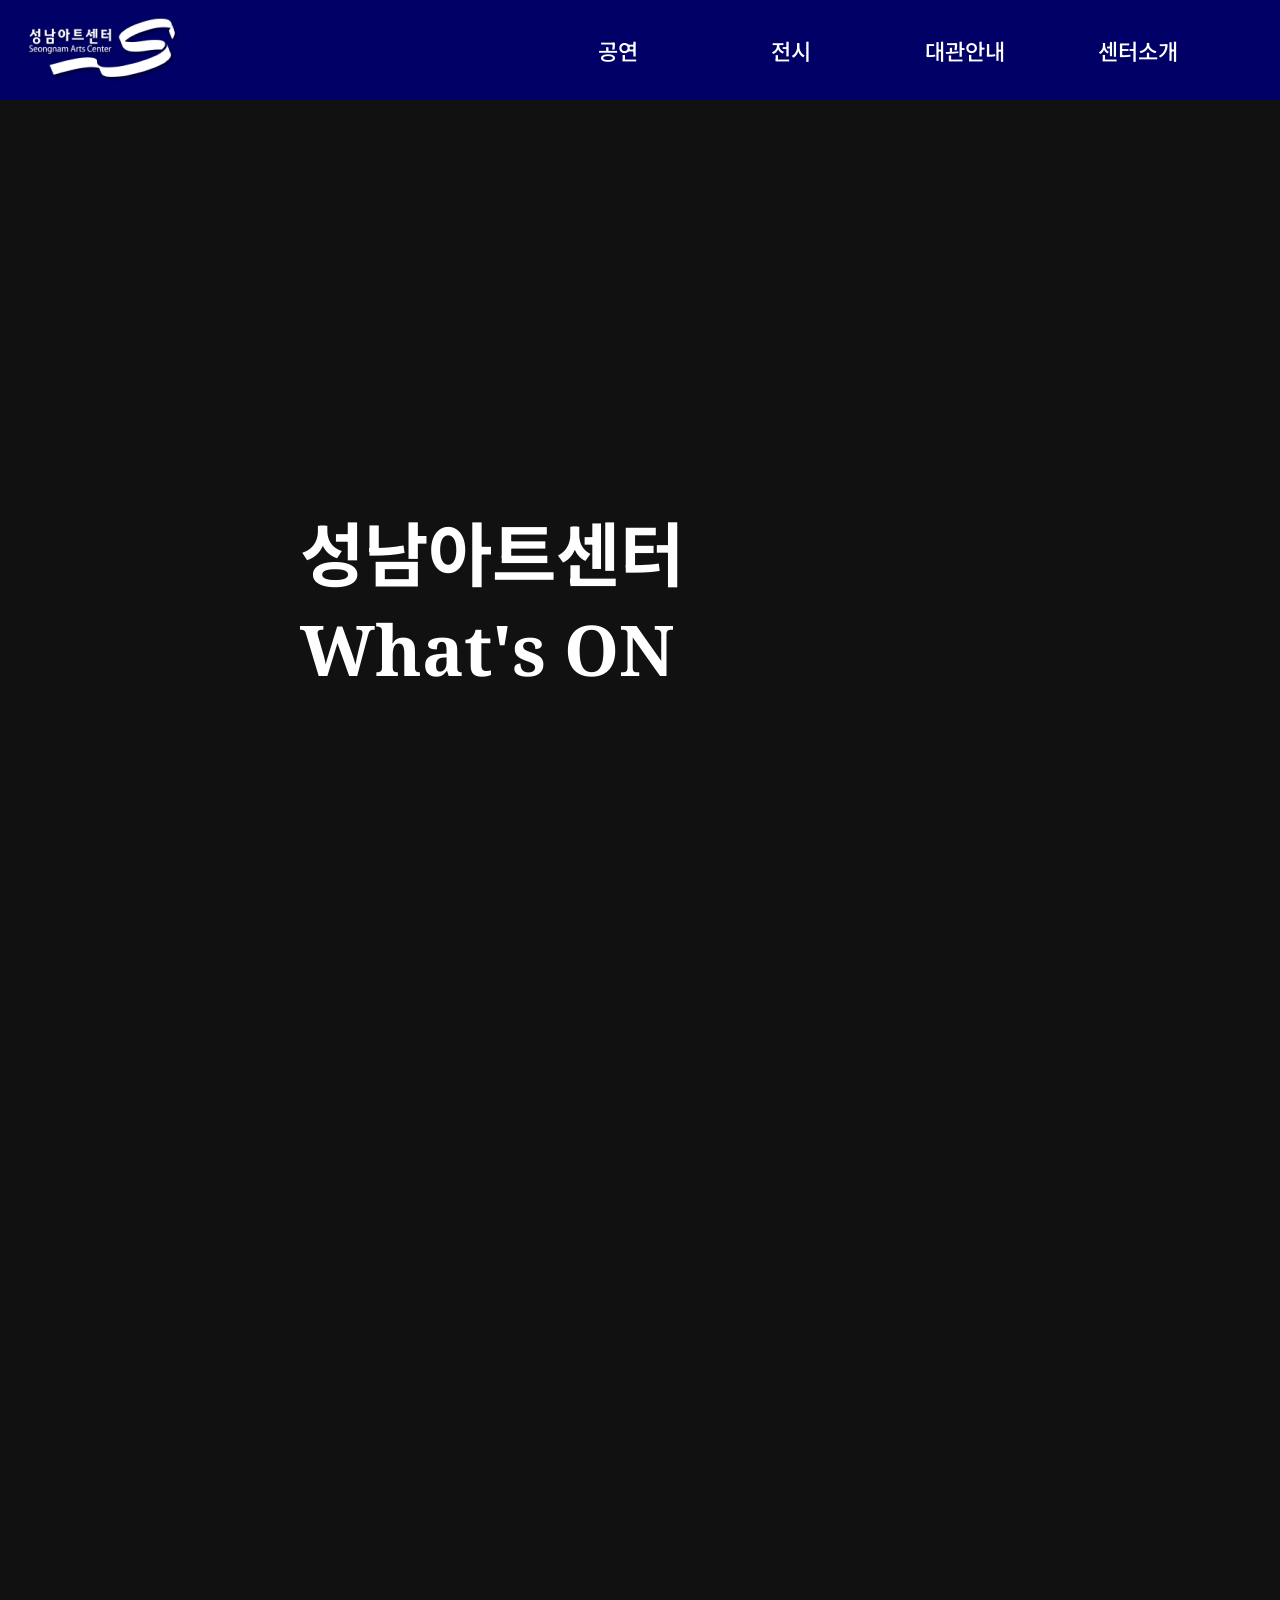
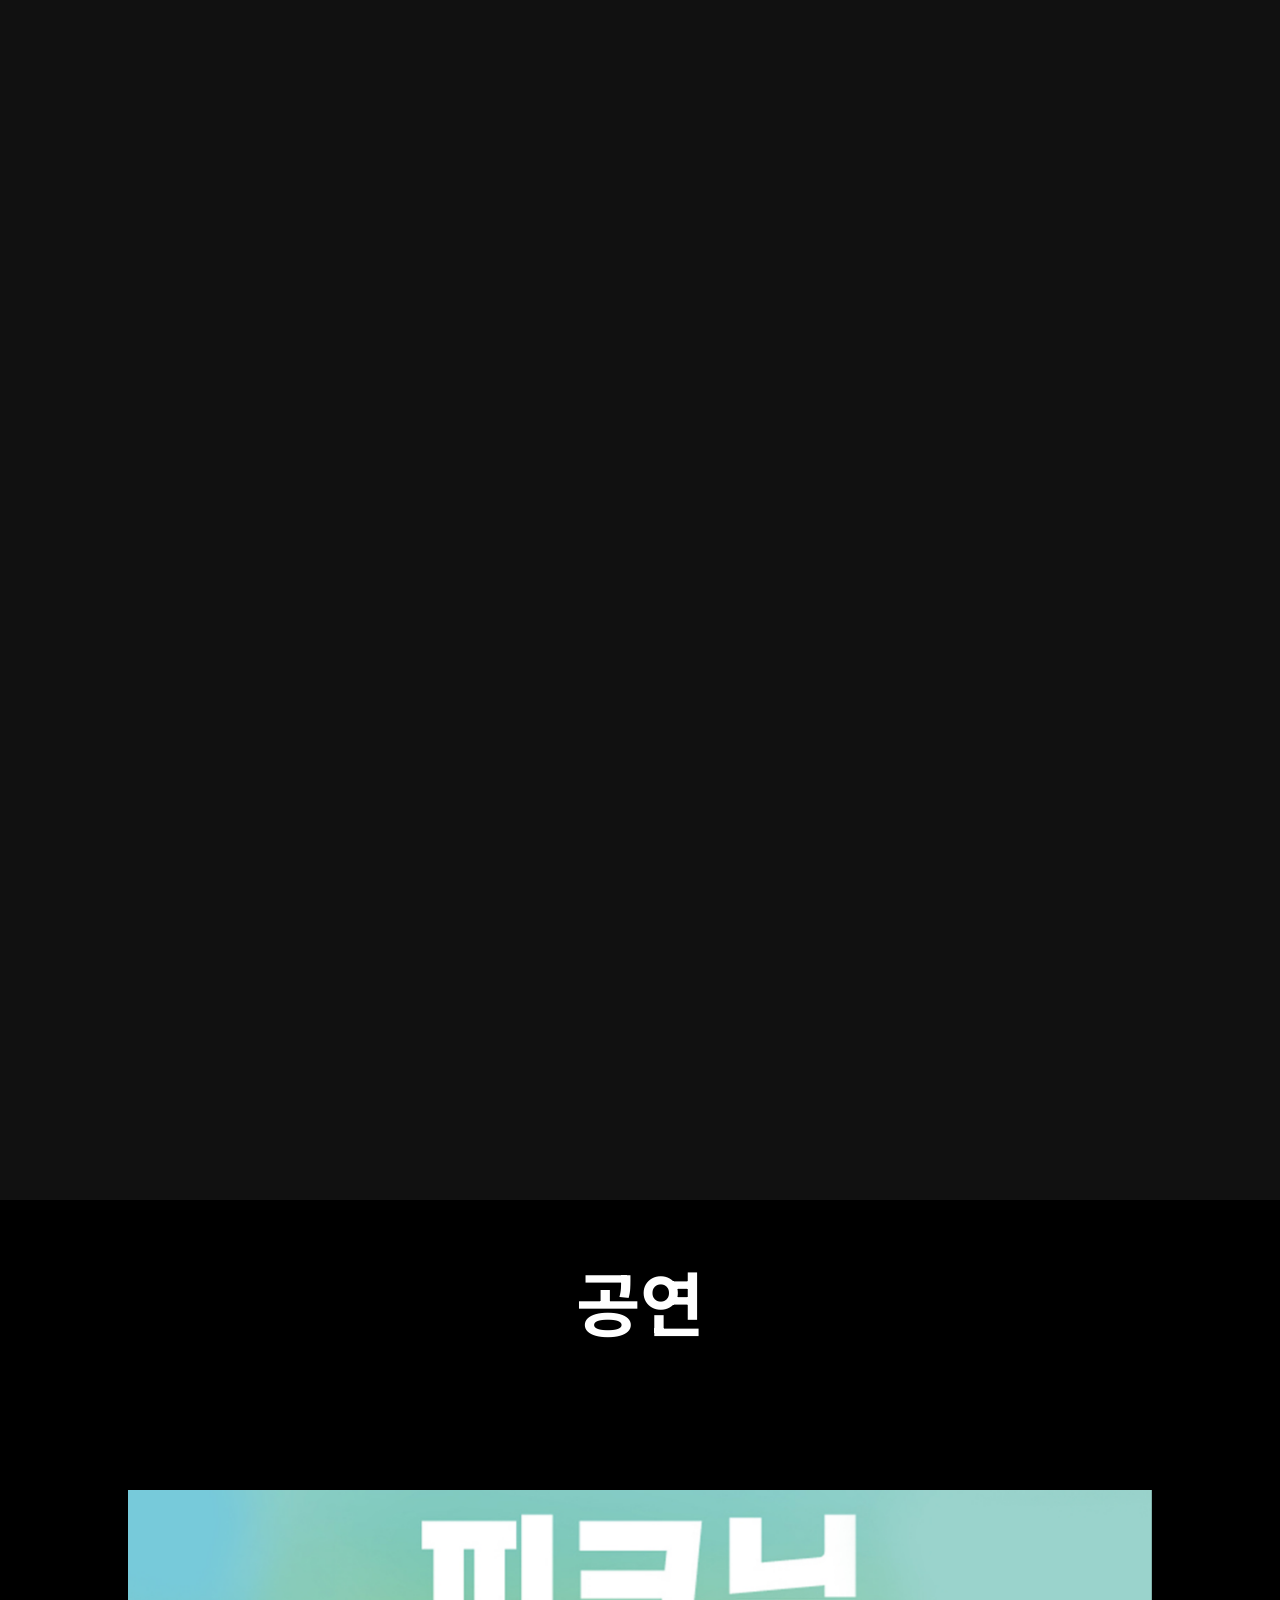
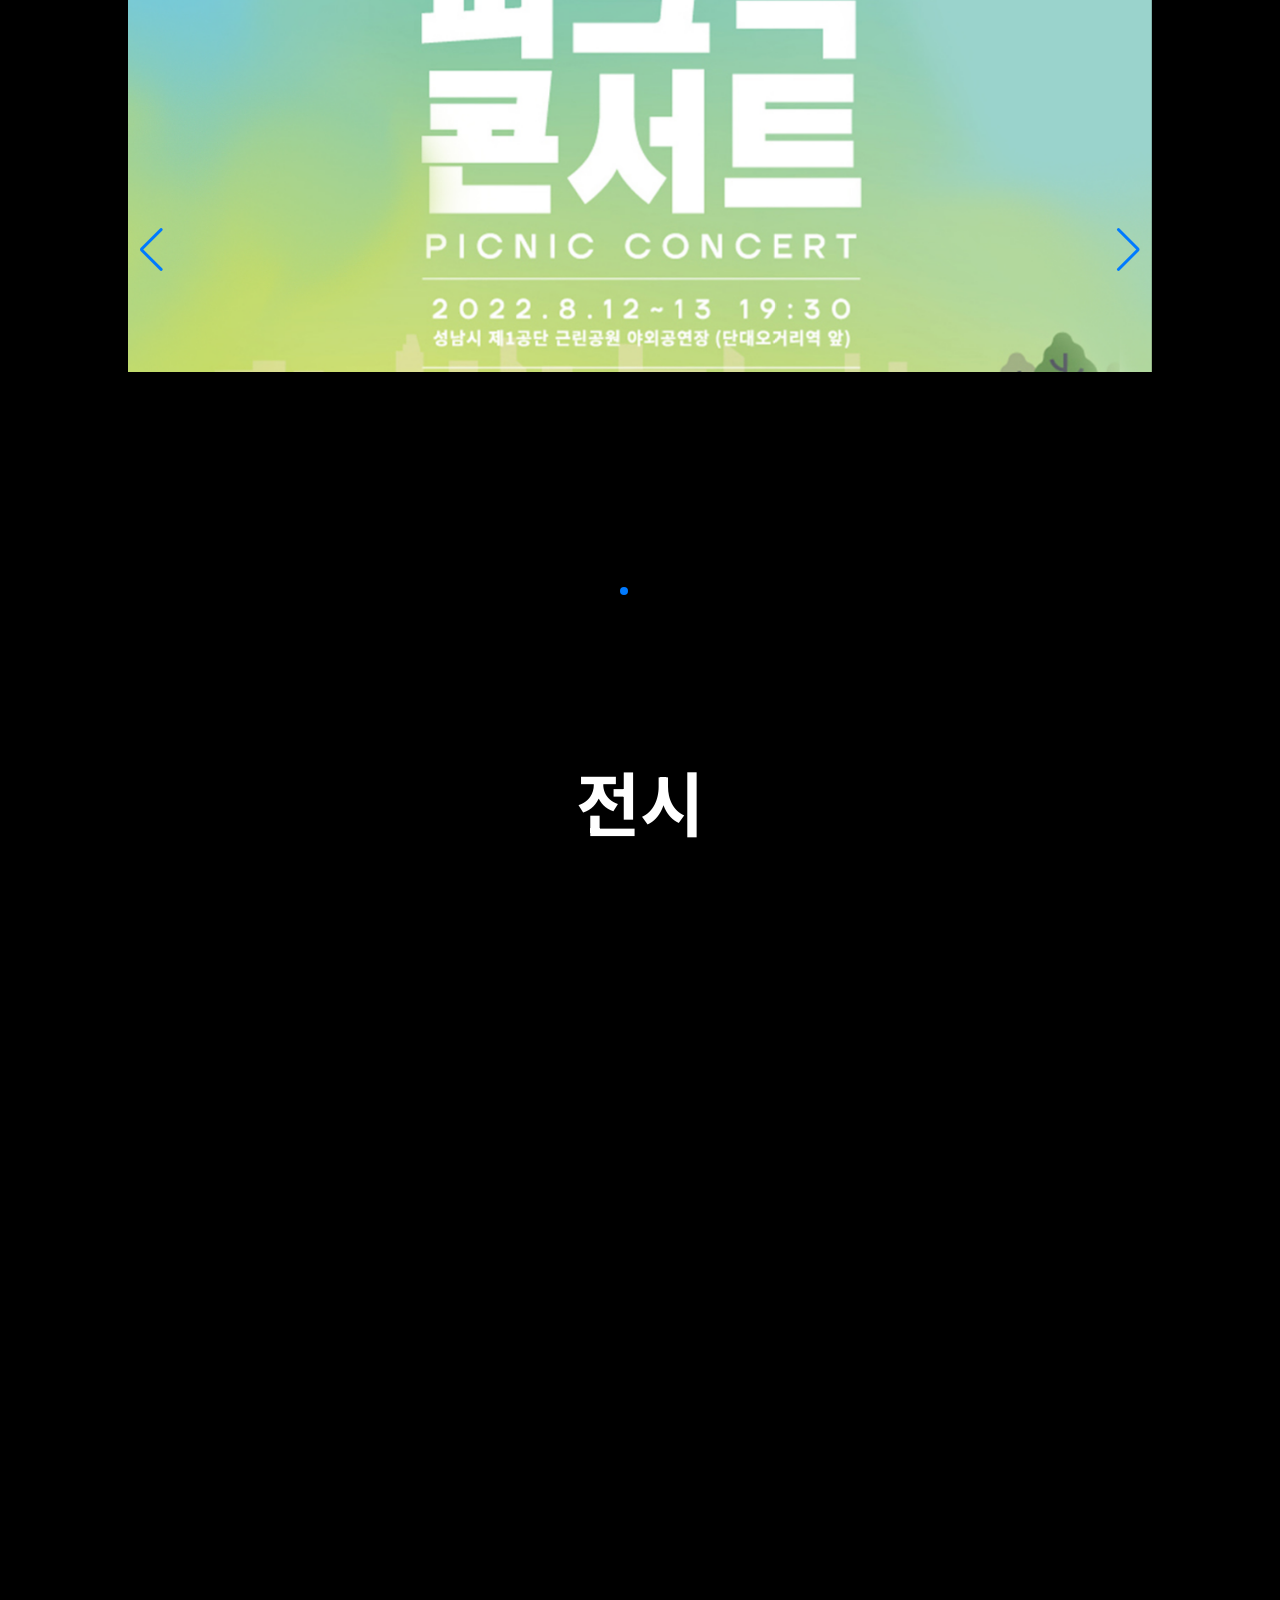
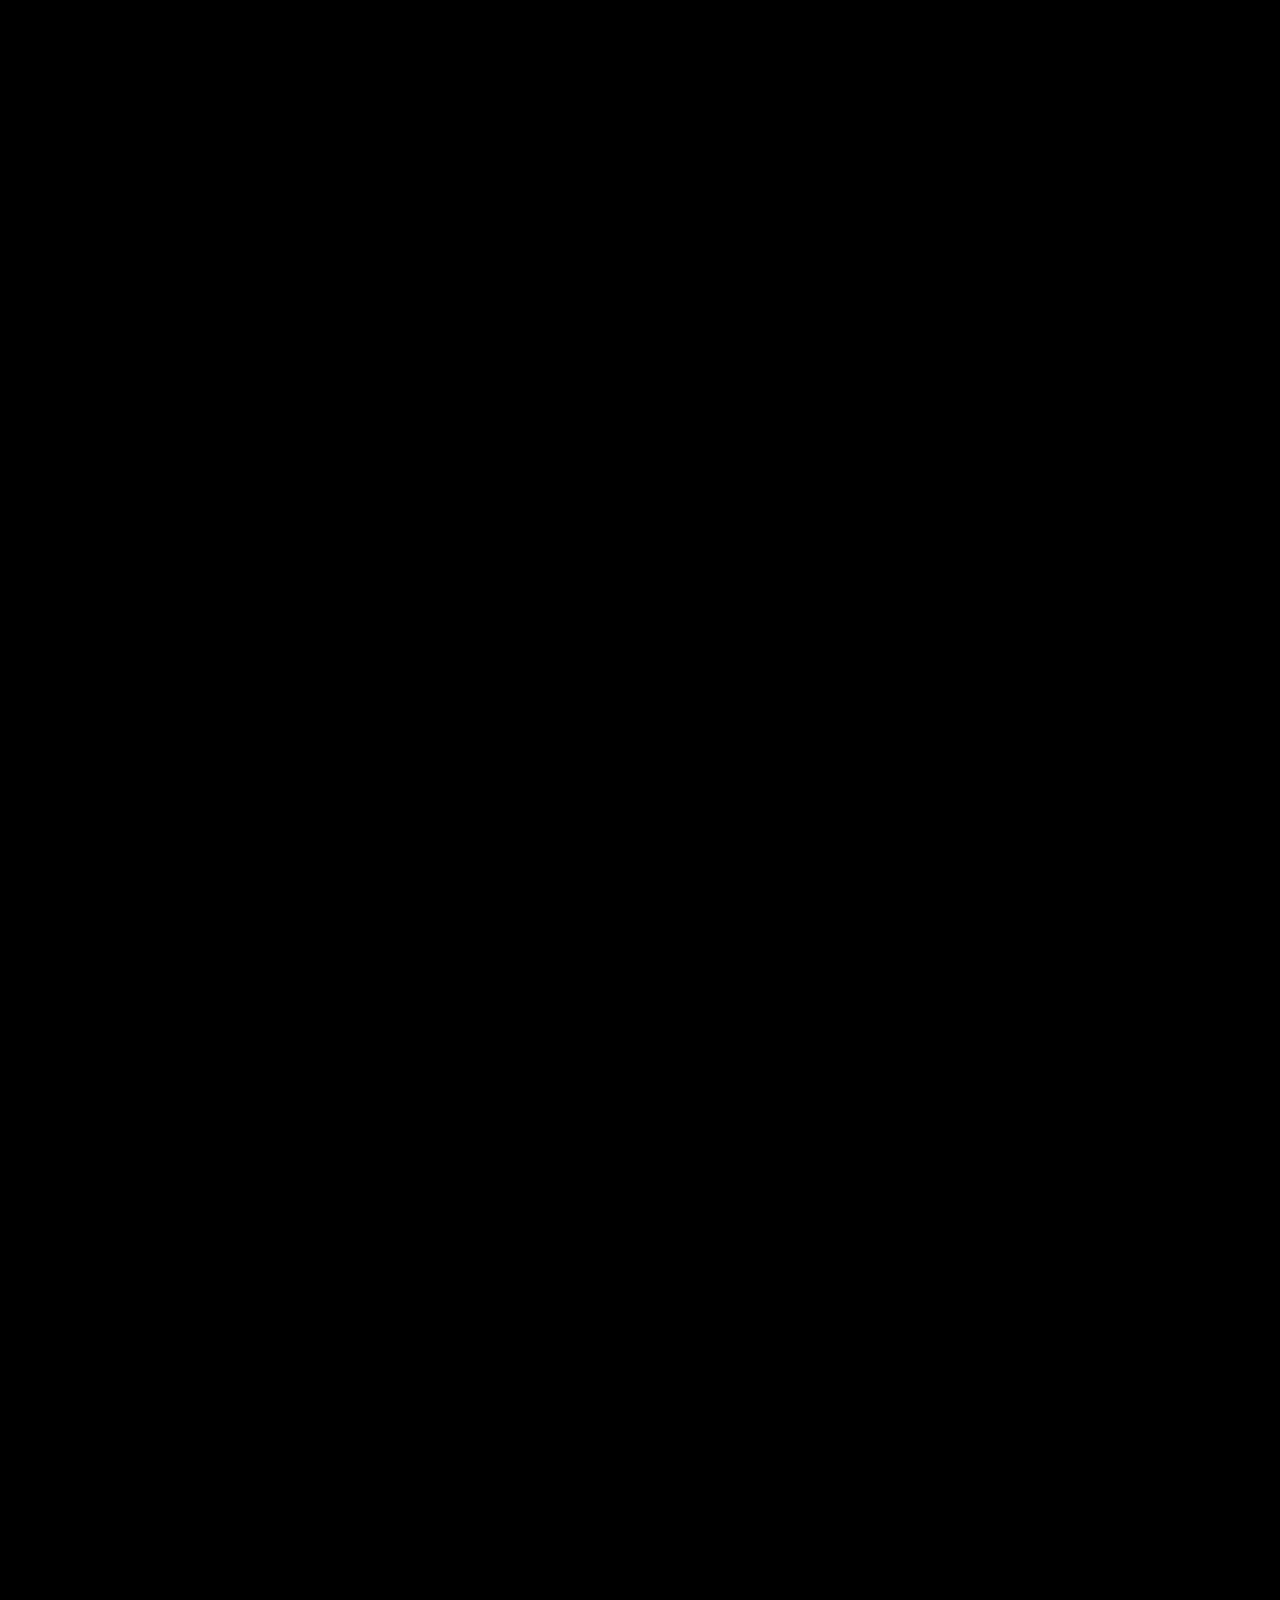
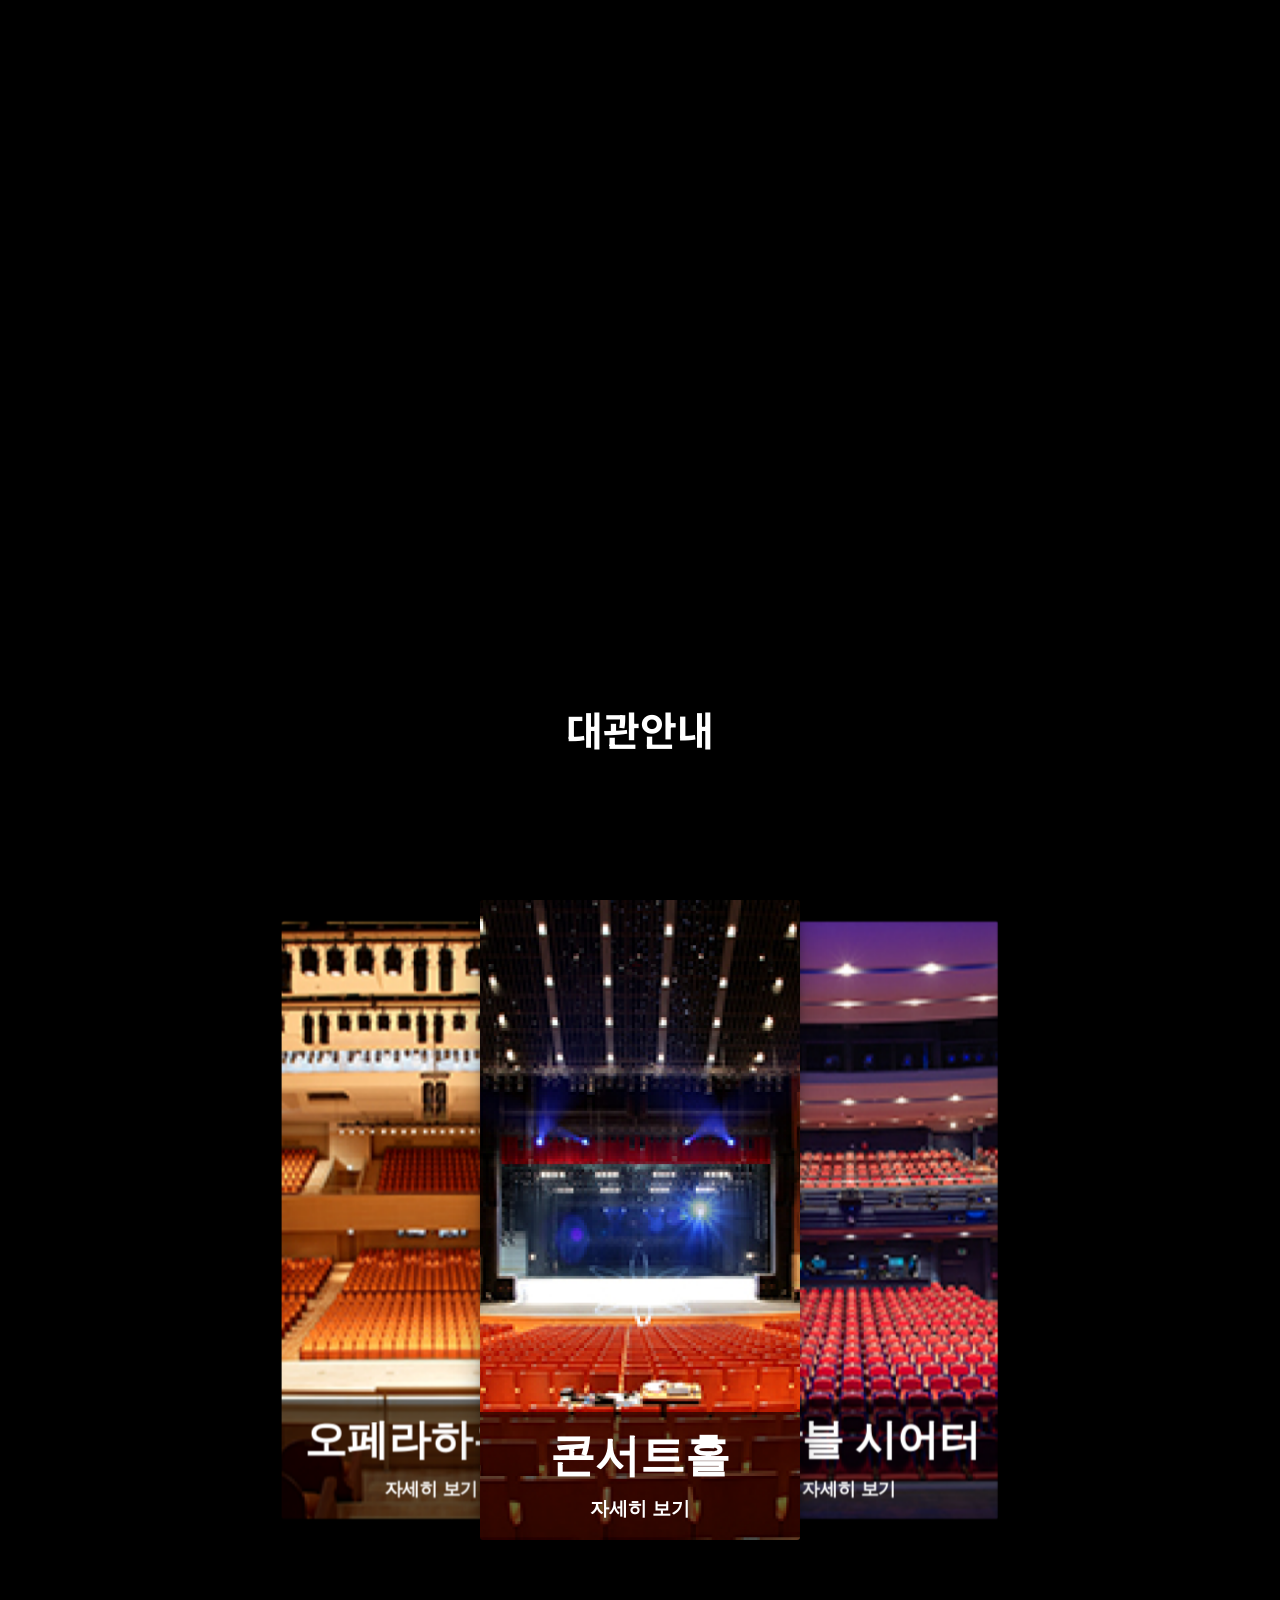
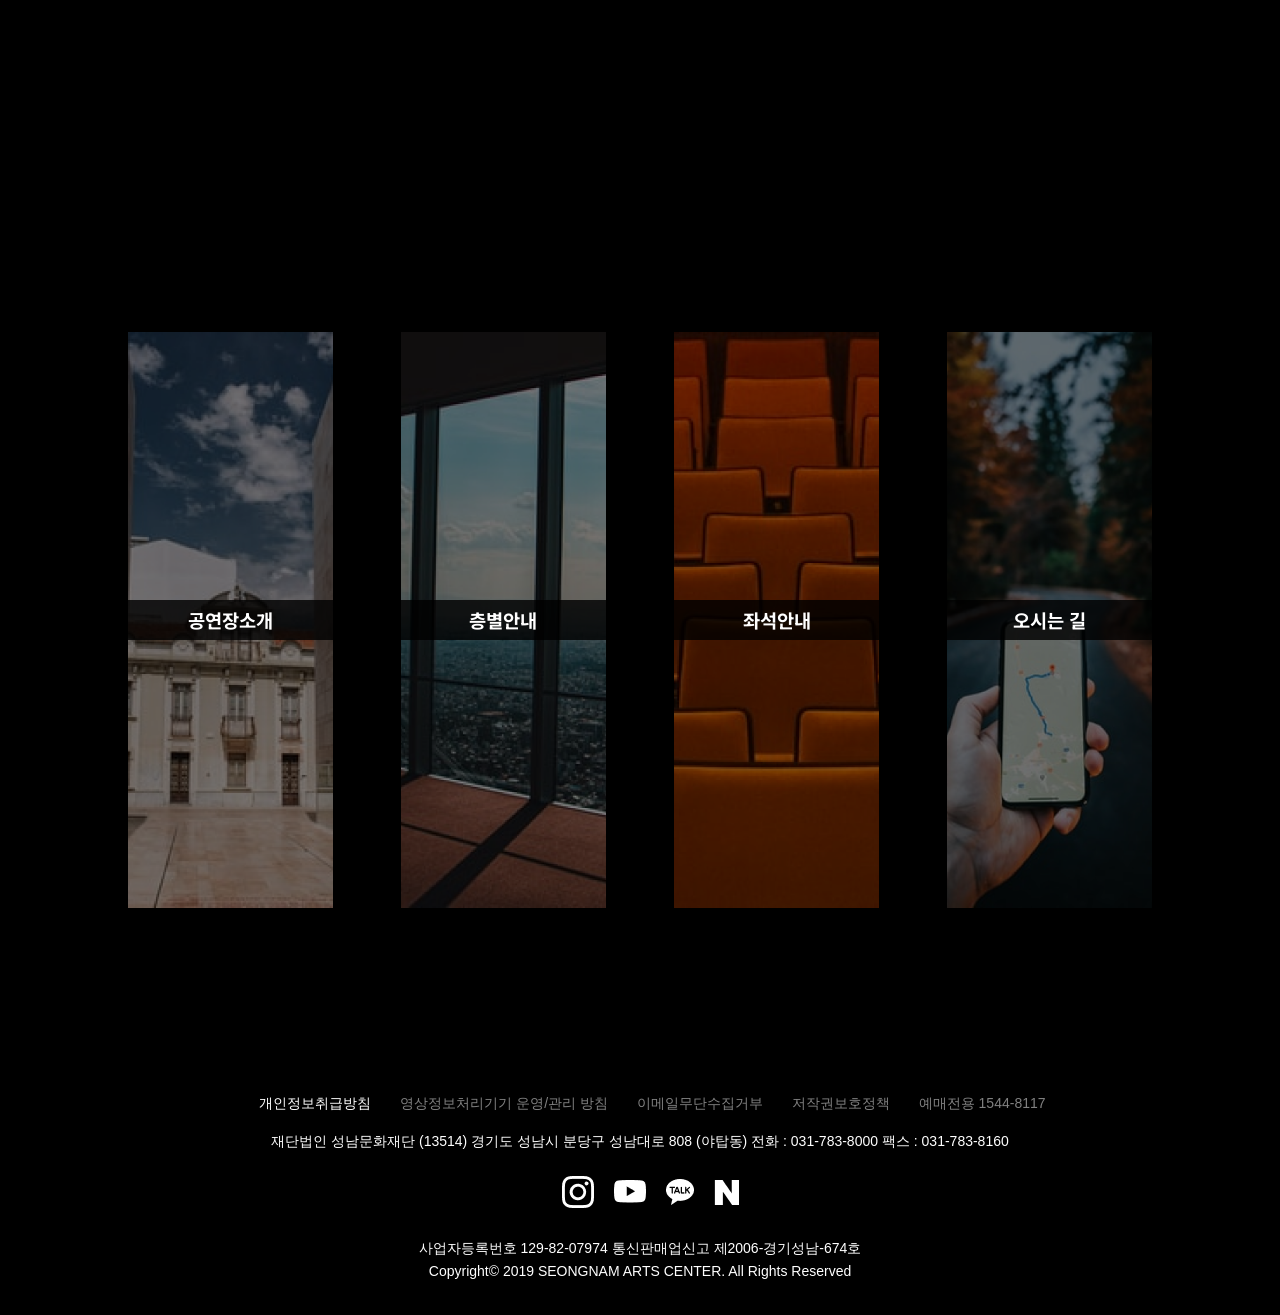
==== index.html @ 072629a0 "죽여주라" ====
<!DOCTYPE html>
<html lang="ko">

<head>
    <meta charset="UTF-8">
    <meta http-equiv="X-UA-Compatible" content="IE=edge">
    <meta name="viewport" content="width=device-width, initial-scale=1.0">
    <title>성남아트센터</title>
    <!-- font -->
    <link
        href="https://fonts.googleapis.com/css2?family=Noto+Sans+KR:wght@400;700&family=Noto+Serif:wght@400;700&display=swap"
        rel="stylesheet">
    <!-- swiper -->
    <link rel="stylesheet" href="https://cdn.jsdelivr.net/npm/swiper@8/swiper-bundle.min.css" />
    <!-- css -->
    <link rel="stylesheet" href="css/style.css">


    <script src="https://ajax.googleapis.com/ajax/libs/jquery/3.6.0/jquery.min.js"></script>
    <!-- swiper -->
    <script src="https://unpkg.com/swiper/swiper-bundle.min.js"></script>
    <!-- AOS -->
    <script src="https://unpkg.com/aos@2.3.1/dist/aos.js"></script>
    <link href="https://unpkg.com/aos@2.3.1/dist/aos.css" rel="stylesheet">


    <script src="js/app.js"></script>
    <!-- 모바일버전 js코드 -->
    <script media="screen and (max-width: 375px)" src="js/app_mobile.js"></script>
    <script src="js/main-header.js"></script>
</head>

<body>
    <header id="header">
        <div class="container">
          <div class="logo">
            <a href="index.html">
              <img src="images/logo.png" alt="LOGO">
            </a>
          </div>
          <nav id="header-gnb">
            <ul class="gnb">
              <li><a href="#show">공연</a>
                <ul class="sub">
                  <li><a href="product-01b-show.html">추천공연</a></li>
                  <li><a href="product-01c-show.html">월간공연</a></li>
                  <li><a href="product-01d-show.html">연간공연</a></li>
                </ul>
              </li>
              <li><a href="#exhibition">전시</a>
                <ul class="sub">
                  <li><a href="product-02b-exhibition.html">추천전시</a></li>
                  <li><a href="product-02c-exhibition.html">월간전시</a></li>
                  <li><a href="product-02d-exhibition.html">연간전시</a></li>
                </ul>
              </li>
              <li><a href="#rental">대관안내</a>
    
              </li>
              <li><a href="company.html">센터소개</a>
    
              </li>
            </ul>
          </nav>
          <div id="toggle-menu-btn">
            <div class="hamburger">
              <span class="line"></span>
              <span class="line"></span>
              <span class="line"></span>
            </div>
          </div>
    
    
        </div>
      </header>
    
      <div id="toggle-menu">
        <div class="login-section">
          <form class="hidden profile" id="greeting">
            <img class="profile-img" src="images/profile.png" alt="프로필">
            <p id="name"></p>
            <button id="logout">로그아웃</button>
            <a href="./">
              <div class="academy">아카데미 수강확인</div>
            </a>
            <a href="./">
              <div class="cancel">예매확인 및 취소</div>
            </a>
            <a href="./">
              <div class="check">출석부</div>
            </a>
          </form>
          <form class="hidden" id="login-form">
            <div class="login-box">
              <input id="id" required type="text" placeholder="아이디">
              <input id="pw" required type="text" placeholder="비밀번호">
              <button id="login-btn">
                <img src="images/login-btn.png" alt="login-btn">
              </button>
            </div>
            <div class="login-info">
    
              <label for="idsave"><input type="checkbox" id="idsave"> 아이디 저장하기</label>
              <div class="signup">
                <span><a href="./">회원가입</a></span>
                <span>|</span>
                <span><a href="./">ID / PW 찾기</a></span>
              </div>
            </div>
            <div class="login-sns">
              <button><img src="images/naver.png" alt="naver"></button>
              <button><img src="images/kakaotalk.png" alt="kakaotalk"></button>
              <button><img src="images/facebook.png" alt="facebook"></button>
            </div>
          </form>
        </div>
    
        <ul id="toggle-gnb">
          <li><a href="product-01a1-show.html">공연</a>
            <button class="gnb-plus"><img src="images/gnb-plus.png" alt="gnb-plus"></button>
            <ul class="sub">
              <li><a href="product-01b-show.html">추천공연</a></li>
              <li><a href="product-01c-show.html">월간공연</a></li>
              <li><a href="product-01d-show.html">연간공연</a></li>
            </ul>
          </li>
          <li><a href="product-02a1-exhibition.html">전시</a>
            <button class="gnb-plus"><img src="images/gnb-plus.png" alt="gnb-plus"></button>
            <ul class="sub">
              <li><a href="product-02b-exhibition.html">추천전시</a></li>
              <li><a href="product-02c-exhibition.html">월간전시</a></li>
              <li><a href="product-02d-exhibition.html">연간전시</a></li>
            </ul>
          </li>
          <li><a href="rental.html">대관안내</a>
    
          </li>
          <li><a href="company.html">센터소개</a>
    
          </li>
          <li><a href="./">고객센터</a>
            <button class="gnb-plus"><img src="images/gnb-plus.png" alt="gnb-plus"></button>
            <ul class="sub">
              <li><a href="./">예매안내</a></li>
              <li><a href="./">공지사항</a></li>
              <li><a href="./">자주 묻는 질문</a></li>
              <li><a href="./">고객의 소리</a></li>
            </ul>
          </li>
        </ul>
    
    
      </div>
    <section id="background-youtube">
        <!-- ?rel=0&autoplay=1&mute=1&loop=1&playlist=영상키값&controls=0 을 꼭 붙여주기 -->
        <iframe width="100%" height="100%"
            src="https://www.youtube.com/embed/FIo-uXEAtGE?rel=0&autoplay=1&mute=1&loop=1&playlist=FIo-uXEAtGE&controls=0"
            title="YouTube video player" frameborder="0"
            allow="accelerometer; autoplay; clipboard-write; encrypted-media; gyroscope; picture-in-picture"
            allowfullscreen></iframe>
    </section>

    <div id="tool-zone">
        <div class="container">
            <ul class="tool-wrap">
                <li><a href="https://open.kakao.com/o/gNY5kCue"><img src="images/kakaotalk.png" alt="카카오톡 상담하기"></a>
                </li>
                <li class="search"><img src="images/search.png" alt="검색"></li>
                <div class="search-bar"><input type="text" placeholder="검색"></div>
                <li class="top"><img src="images/top.png" alt="상단으로이동"></li>
            </ul>
        </div>
    </div>



    <main id="main-home">

        <div class="left-curtain">
            <div class="title-ment">
                <h1>성남아트센터</h1>
                <h2>What's ON</h2>
            </div>
        </div>
        <div class="right-curtain">

        </div>

    </main>

    <main id="show">
        <div class="main-title">
            <h1>공연</h1>
        </div>
        <div class="blur-filter"></div>
        <!-- Slider main container -->
        <div class="swiper">
            <!-- Additional required wrapper -->
            <div class="swiper-wrapper">
                <!-- Slides -->
                <div class="swiper-slide">
                    <img src="images/show-banner01.jpeg" alt="show-banner1">
                </div>
                <div class="swiper-slide">
                    <img src="images/show-banner02.jpeg" alt="show-banner2">
                </div>
                <div class="swiper-slide">
                    <img src="images/show-banner03.jpeg" alt="show-banner3">
                </div>

            </div>
            <!-- If we need pagination -->
            <div class="swiper-pagination"></div>

            <!-- If we need navigation buttons -->
            <div class="swiper-button-prev"></div>
            <div class="swiper-button-next"></div>
        </div>

    </main>

    <main id="exhibition">
        <div class="main-title">
            <h1>전시</h1>
        </div>
        <div class="blur-filter"></div>
        <section class="ex-gallery">
            <div class="imgbox img-1 img-odd" data-aos="fade-right">
                <img src="images/pd01a1.jpg" alt="">
                <div class="ex-info">
                    <p>Lorem ipsum dolor sit amet consectetur adipisicing elit. Eaque consequuntur sunt veniam dolores,
                        dignissimos ipsam quaerat voluptate unde voluptatum, accusantium rem similique officiis nesciunt
                        quas, dicta cupiditate obcaecati delectus architecto! Facere ex soluta voluptates, corporis
                        repudiandae facilis est laboriosam nesciunt molestias quasi ad. Nesciunt fuga officiis maiores
                        quia animi tenetur?</p>
                </div>
            </div>
            <div class="imgbox img-2 img-even" data-aos="fade-left">
                <img src="images/pd01a2.jpg" alt="">
                <div class="ex-info">
                    <p>Lorem ipsum dolor sit amet consectetur adipisicing elit. Eaque consequuntur sunt veniam dolores,
                        dignissimos ipsam quaerat voluptate unde voluptatum, accusantium rem similique officiis nesciunt
                        quas, dicta cupiditate obcaecati delectus architecto! Facere ex soluta voluptates, corporis
                        repudiandae facilis est laboriosam nesciunt molestias quasi ad. Nesciunt fuga officiis maiores
                        quia animi tenetur?</p>
                </div>
            </div>
            <div class="imgbox img-3 img-odd" data-aos="fade-right">
                <img src="images/pd01a3.jpg" alt="">
                <div class="ex-info">
                    <p>Lorem ipsum dolor sit amet consectetur adipisicing elit. Eaque consequuntur sunt veniam dolores,
                        dignissimos ipsam quaerat voluptate unde voluptatum, accusantium rem similique officiis nesciunt
                        quas, dicta cupiditate obcaecati delectus architecto! Facere ex soluta voluptates, corporis
                        repudiandae facilis est laboriosam nesciunt molestias quasi ad. Nesciunt fuga officiis maiores
                        quia animi tenetur?</p>
                </div>
            </div>
            <div class="imgbox img-4 img-even" data-aos="fade-left">
                <img src="images/pd01a4.jpg" alt="">
                <div class="ex-info">
                    <p>Lorem ipsum dolor sit amet consectetur adipisicing elit. Eaque consequuntur sunt veniam dolores,
                        dignissimos ipsam quaerat voluptate unde voluptatum, accusantium rem similique officiis nesciunt
                        quas, dicta cupiditate obcaecati delectus architecto! Facere ex soluta voluptates, corporis
                        repudiandae facilis est laboriosam nesciunt molestias quasi ad. Nesciunt fuga officiis maiores
                        quia animi tenetur?</p>
                </div>
            </div>
            <div class="imgbox img-5 img-odd" data-aos="fade-right">
                <img src="images/pd01a5.jpg" alt="">
                <div class="ex-info">
                    <p>Lorem ipsum dolor sit amet consectetur adipisicing elit. Eaque consequuntur sunt veniam dolores,
                        dignissimos ipsam quaerat voluptate unde voluptatum, accusantium rem similique officiis nesciunt
                        quas, dicta cupiditate obcaecati delectus architecto! Facere ex soluta voluptates, corporis
                        repudiandae facilis est laboriosam nesciunt molestias quasi ad. Nesciunt fuga officiis maiores
                        quia animi tenetur?</p>
                </div>
            </div>
        </section>
    </main>

    <main id="rental">
        <div class="main-title">
            <h1>대관안내</h1>
        </div>
        <div class="blur-filter"></div>
        <section id="slider">
            <input type="radio" name="slider" id="s1" checked>
            <input type="radio" name="slider" id="s2">
            <input type="radio" name="slider" id="s3">

            <label for="s1" id="slide1">
                <img src="images/concert.png" alt="콘서트홀">
                <div class="click-modal">
                    <p>콘서트홀<span class="rental-detail">자세히 보기</span></p>
                </div>
            </label>
            <label for="s2" id="slide2">
                <img src="images/ensemble.png" alt="앙상블시어터">
                <div class="click-modal">
                    <p>앙상블 시어터<span class="rental-detail">자세히 보기</span></p>
                </div>
            </label>
            <label for="s3" id="slide3">
                <img src="images/opera.png" alt="오페라하우스">
                <div class="click-modal">
                    <p>오페라하우스<span class="rental-detail">자세히 보기</span></p>
                </div>
            </label>
            <div class="rental-modal">
                <h1>오페라 하우스</h1>
                <button id="close-btn">
                    <img src="images/close-btn.png" alt="닫기">
                </button>
                <article>
                    <div class="rental-img">

                    </div>
                    <div class="rental-info">
                        <p class="title">세계적 수준과 시설의 복합 문화예술 공간</p>
                        <p class="sub-title">남아트센터 오페라하우스는 전통과 현대를 넘어
                            첨단 전위예술까지 아우르는 다목적홀로 설계되었다.</p>
                        <p class="rental-info-text">대형 오페라, 발레, 뮤지컬과 더불어 콘서트까지 수용하는 1,808석의 웅장한 공간 속에서 항시 역동적이고 감동적인 몸짓과
                            소리로 채워지는 현대적인 극장으로의 면모를
                            갖추고 건축 공간의 효율적인 활용과 최대의 안전성을 고려하였다.

                            무대예술을 다양하게 표현하기 위해서 음향을 섬세하게 전달하는 어쿠스틱 배너 커튼(Acoustic Banner Curtain) 8조가 설치되어 있고 기본홀의 잔향
                            1.6초를 기준으로 음향보정장치를 이용하면 잔향 시간을 최대 3초까지 조정할 수 있기 때문에 모든 객석에서 최적의 음향효과를 감상할 수 있다.

                            백 스테이지 공간에는 10개의 VIP, 개인, 그룹 분장실 및 출연자 대기실과 지휘자실, 악장실이 있으며, 지상 3층에는 오페라, 국악, 연극, 무용, 연습실 등이
                            있어 장르별 연습이 가능하다.</p>
                        <p class="mobile-rental-info-text">대형 오페라, 발레, 뮤지컬과 더불어 콘서트까지 수용하는 1,808석의 웅장한 공간 속에서 항시 역동적이고
                            감동적인 몸짓과 소리로 채워지는 현대적인 극장으로의 면모를
                            갖추고 건축 공간의 효율적인 활용과 최대의 안전성을 고려하였다.</p>
                    </div>
                </article>
                <button id="rental-btn"><a href="rental.html">대관 바로가기</a></button>
            </div>
        </section>
        <div class="blur-filter"></div>
        <section class="ex-gallery">

        </section>
    </main>

    <main id="info">

        <div class="blur-filter"></div>
        <section class="info-gallery">
            <div class="info-wrap">
                <a href="./">
                    <img src="images/info_show.png" alt="공연장 소개">
                    <div class="opacity-filter"></div>
                    <h3>공연장소개</h3>
                </a>
            </div>
            <div class="info-wrap">
                <a href="./">
                    <img src="images/info_floor.png" alt="층별안내">
                    <div class="opacity-filter"></div>
                    <h3>층별안내</h3>
                </a>
            </div>
            <div class="info-wrap">
                <a href="./">
                    <img src="images/info_seat.png" alt="좌석안내">
                    <div class="opacity-filter"></div>
                    <h3>좌석안내</h3>
                </a>
            </div>
            <div class="info-wrap">
                <a href="company.html">
                    <img src="images/info_map.png" alt="오시는 길">
                    <div class="opacity-filter"></div>
                    <h3>오시는 길</h3>
                </a>
            </div>
        </section>
    </main>





    <footer>
        <div class="logo">
            <a href="./"><img src="images/footer_logo.png" alt="성남아트센터"></a>
        </div>
        <div class="secret">
            <a href="./"><span>개인정보취급방침</span></a>
            <a href="./"><span class="ccc">영상정보처리기기 운영&#47;관리 방침
                </span></a>
            <a href="./"><span class="ccc">이메일무단수집거부</span></a>
            <a href="./"><span class="ccc">저작권보호정책</span></a>
            <span class="ccc">예매전용 1544-8117</span>
        </div>
        <div class="address">
            <p>재단법인 성남문화재단 (13514) 경기도 성남시 분당구 성남대로 808 (야탑동) 전화 : 031-783-8000 팩스 : 031-783-8160</p>
        </div>
        <div id="line"></div>
        <div class="sns">
            <div class="sns-pro">
                <a href="https://www.instagram.com/seongnam_artscenter/" target="_blank"
                    rel="noopener noreferrer nofollow"><img src="images/instagram.png" alt="instagram" id="insta"></a>
                <a href="https://www.youtube.com/user/snartscenter" target="_blank"
                    rel="noopener noreferrer nofollow"><img src="images/youtube.png" alt="youtube" id="youtube"></a>
                <a id="kakao" href="https://pf.kakao.com/_rdAfxl" target="_blank"
                    rel="noopener noreferrer nofollow"><img src="images/kakao.png" alt="kakaotalk" id="kakaotalk"></a>
                <a href="https://blog.naver.com/snartc" target="_blank" rel="noopener noreferrer nofollow"><img
                        src="images/navrer.png" alt="naver" id="naver"></a>
            </div>
        </div>
        <div class="copyright">
            <p>사업자등록번호 129-82-07974 통신판매업신고 제2006-경기성남-674호</p>
            <p>Copyright© 2019 SEONGNAM ARTS CENTER. All Rights Reserved</p>
        </div>
    </footer>

      <!-- 로그인, 로그아웃 -->
      <!-- <script src="js/greeting.js"></script> -->
</body>

</html>
---- css/style.css ----
@import url('reset.css');
@import url('main.css');
@import url('background-youtube.css');
@import url('company.css');
@import url('rental.css');




/* 헤더와 푸터 백그라운드동영상 */
/* 헤더 */
#header {
    width: 100%;
    position: fixed;
    top: 0;
    left: 0;
    background-color: var(--main-color);
    z-index: 10;
    font-size: 22px;
    font-weight: 700;
}

#header .container {
    height: var(--header-height);
    position: relative;
}

#header .container .logo {
    position: absolute;
    margin-top: 18px;
    margin-left: 28px;
}

#header .container #header-gnb {
    position: absolute;
    top: 0;
    margin-left: 531px;

    color: #fff;
    font-size: 22px;
    font-weight: bold;
}

/* 헤더 gnb */
#header-gnb .gnb {
    display: flex;
    text-align: center;
    width: 694px;
    font-weight: 500;
}

.gnb>li {
    width: 25%;
    height: 100px;
    line-height: 100px;
    position: relative;
}

.gnb>li:hover {
    background-color: var(--main-color);
    /* color: var(--main-color); */
}

.gnb>li>a {
    display: block;
}

.gnb>li>.sub {
    position: absolute;
    width: 100%;
    display: none;
    background-color: var(--main-color);
}

.gnb>li>.sub>li {
    height: 50px;
    line-height: 50px;
}

.gnb>li>.sub>li:hover a {
    background-color: rgba(102, 102, 102, 0.5);
    /* color: var(--main-color); */
}

.gnb>li>.sub>li>a {
    display: block;
}

/* 헤더 토글버튼 */
#toggle-menu-btn {
    position: absolute;
    right: 33px;
    top: 28px;
}

.hamburger .line {
    width: 50px;
    height: 5px;
    background-color: #ecf0f1;
    display: block;
    margin: 8px auto;
    -webkit-transition: all 0.3s ease-in-out;
    -o-transition: all 0.3s ease-in-out;
    transition: all 0.3s ease-in-out;
}

.hamburger:hover {
    cursor: pointer;
}

.hamburger.active .line:nth-child(2) {
    opacity: 0;
}

.hamburger.active .line:nth-child(1) {
    -webkit-transform: translateY(13px) rotate(45deg);
    -ms-transform: translateY(13px) rotate(45deg);
    -o-transform: translateY(13px) rotate(45deg);
    transform: translateY(13px) rotate(45deg);
}

.hamburger.active .line:nth-child(3) {
    -webkit-transform: translateY(-13px) rotate(-45deg);
    -ms-transform: translateY(-13px) rotate(-45deg);
    -o-transform: translateY(-13px) rotate(-45deg);
    transform: translateY(-13px) rotate(-45deg);
}

/* 헤더 토글메뉴 */

body {
    width: 100vw;
    overflow-x: hidden;
}

#toggle-menu {
    position: absolute;
    right: 0;
    top: 0;
    padding-top: var(--header-height);
    width: 600px;
    height: calc(100vh);
    background-color: #fff;
    /* 많이축소하면 보임 ㅎㅎ.. */
    transform: translateX(200%);
    transition: .5s;
    z-index: 9;

}

#toggle-menu.on {
    position: fixed;
    overflow: scroll;
    display: block;
    transition: .5s;
    transform: translateX(0);
    /* box-shadow: rgba(0, 0, 0, 0.7) 0 0 0 99999px; */
}

/* 토글메뉴 로그인섹션 */
.hidden {
    display: none;
}

#toggle-menu p {
    position: absolute;
    font-size: 22px;
    font-weight: 500;
    left: 239px;
    top: 103px;
}

.profile-img {
    position: absolute;
    display: block;
    left: 150px;
    top: 78px;
}

#logout {
    position: absolute;
    right: 15px;
    top: 11px;
    padding: 5px 15px;
    border: 0.5px solid #CCCCCC
}


.academy {
    position: absolute;
    width: calc(560px / 3);
    height: 60px;
    left: 0px;
    top: 240px;
    border-top: 0.5px solid #111111;
    border-right: 0.5px solid #111111;
    display: flex;
    align-items: center;
    justify-content: center;
}

.cancel {
    position: absolute;
    width: calc(560px / 3);
    height: 60px;
    left: 187px;
    top: 240px;
    border-top: 0.5px solid #111111;
    border-right: 0.5px solid #111111;
    display: flex;
    align-items: center;
    justify-content: center;
}

.check {
    position: absolute;
    width: calc(560px / 3);
    height: 60px;
    left: 372px;
    top: 240px;
    border-top: 0.5px solid #111111;
    display: flex;
    align-items: center;
    justify-content: center;
}

#toggle-menu .login-section {
    position: relative;
    width: 560px;
    height: 300px;
    margin-top: 9px;
    margin: 9px auto;
    border: .5px solid #333;
    /* padding 상 우 하 좌 */
    padding: 50px 105px 20px 105px;
    color: #000;
    font-size: 14px;
}

#toggle-menu .login-section .login-box input {
    display: block;
    margin-bottom: 10px;
    border: .3px solid black;
    width: 250px;
    height: 40px;
    padding-left: 20px;
}

#toggle-menu .login-section .login-box #login-btn {
    position: absolute;
    top: 50px;
    right: 90px;
}

#toggle-menu .login-section .login-info {
    margin-top: 35px;
    display: flex;
    justify-content: space-between;
}

#toggle-menu .login-section .login-sns {
    margin: 40px auto;
    width: 200px;
    display: flex;
    justify-content: space-between;
}

/* 토글메뉴의 메뉴 */
#toggle-menu #toggle-gnb {
    color: #000;
    background-color: #fff;
    width: 560px;
    font-size: 24px;
    margin: 30px auto;
    text-align: center;
}

#toggle-gnb>li {
    width: 100%;
    border-bottom: 1px solid black;
    position: relative;
}

#toggle-gnb>li .gnb-plus {
    display: none;
    position: absolute;
    right: 20px;
    top: 20px;
}

#toggle-gnb>li>a {
    width: 100%;
    height: 80px;
    line-height: 80px;
    display: block;
}

#toggle-gnb>li>a:hover {
    background-color: #eaeaea;
}

#toggle-gnb>li>.sub {
    width: 100%;
    background-color: #eaeaea;

    display: none;
}

#toggle-gnb>li>.sub>li {
    margin: 0 auto;
    width: 90%;
    height: 80px;
    line-height: 80px;
    border-bottom: 1px solid black;
}

#toggle-gnb>li>.sub>li>a {
    width: 100%;
    height: 100%;
    display: block;
}

#toggle-gnb>li>.sub>li>a {
    background-color: #eaeaea;
    color: #fff;
}


footer {
    width: 100%;
    height: 245px;
    background: #000;
    color: #fff;
    margin: 0 auto;
    text-align: center;
    font-family: "Noto Sans Korean", sans-serif;
    font-size: 14px;
    /*피그마와 같이주면 1000픽셀쯤부터 찌그러짐.*/
    /*padding: 0 355px;*/
}

footer .logo {
    display: none;
}

footer .secret {
    padding: 25px 0 20px 0;
    font-weight: 500;
}

footer .secret span {
    padding-left: 25px;
}

footer .secret .ccc {
    color: rgba(255, 255, 255, 0.5);
}

footer .address p {
    font-weight: 400;
    padding-bottom: 25px;
}
footer .sns-pro{
    display: flex;
    align-items: center;
    justify-content: center;
}
footer .sns-pro img {
    padding: 0 0 25.5px 20px;
}

footer .copyright {
    font-weight: 400;
    line-height: 23px;
    padding-bottom: 30px;
}


/* 모바일 레이아웃 */
@media only screen and (max-width: 375px) {

    /* 헤더 */
    #header {
        height: var(--header-height-m);
    }

    #header .container {
        width: 375px;
        position: relative;
    }

    #header .container .logo {
        position: absolute;
    }

    #header .container .logo img {
        width: 68px;
    }

    #header-gnb {
        display: none;
    }

    /* 헤더 토글버튼 */
    #toggle-menu-btn {
        position: fixed;
        right: 23px;
        top: 15px;
    }

    .hamburger .line {
        width: 24px;
        height: 2px;
    }

    .hamburger.active .line:nth-child(1) {
        -webkit-transform: translateY(10px) rotate(45deg);
        -ms-transform: translateY(10px) rotate(45deg);
        -o-transform: translateY(10px) rotate(45deg);
        transform: translateY(10px) rotate(45deg);
    }

    .hamburger.active .line:nth-child(3) {
        -webkit-transform: translateY(-10px) rotate(-45deg);
        -ms-transform: translateY(-10px) rotate(-45deg);
        -o-transform: translateY(-10px) rotate(-45deg);
        transform: translateY(-10px) rotate(-45deg);
    }

    /* 헤더 토글메뉴 */
    body {
        width: 100vw;
        overflow-x: hidden;
    }

    #toggle-menu {
        position: absolute;
        right: 0;
        /* top: var(--header-height-m); */
        width: 375px;
        height: 130vh;
        background-color: #fff;

        transform: translateY(-200%);
        transition: .5s;
        z-index: 9;
    }

    #toggle-menu.on {
        display: block;
        transform: translatey(0);
        /* box-shadow: rgba(0, 0, 0, 0.7) 0 0 0 99999px; */
    }

    /* 토글메뉴 로그인섹션 */
    .hidden {
        display: none;
    }

    #toggle-menu p {
        position: absolute;
        font-size: 18px;
        font-weight: 500;
        left: 156px;
        top: 71px;
    }

    .profile-img {
        position: absolute;
        display: block;
        width: 72px;
        height: 72px;
        left: 73px;
        top: 45px;
    }

    #logout {
        position: absolute;
        right: 10px;
        top: 10px;
        padding: 5px 15px;
        border: 0.5px solid #CCCCCC
    }


    .academy {
        position: absolute;
        width: calc(375px / 3);
        height: 44px;
        left: 0px;
        top: 137px;
        bottom: 0;
        border-top: 0.5px solid #111111;
        border-right: 0.5px solid #111111;
        display: flex;
        align-items: center;
        justify-content: center;
    }

    .cancel {
        position: absolute;
        width: calc(375px / 3);
        height: 44px;
        left: 125px;
        top: 137px;
        border-top: 0.5px solid #111111;
        border-right: 0.5px solid #111111;
        display: flex;
        align-items: center;
        justify-content: center;
    }

    .check {
        position: absolute;
        width: calc(375px / 3);
        height: 44px;
        left: 250px;
        top: 137px;
        border-top: 0.5px solid #111111;
        display: flex;
        align-items: center;
        justify-content: center;
    }

    /* 토글메뉴 로그인섹션 */
    #toggle-menu .login-section {
        position: relative;
        width: 100%;
        height: 182px;
        border: .5px solid #333;
        /* padding 상 우 하 좌 */
        padding: 30px 57px 20px 57px;
        font-size: 10px;
    }

    #toggle-menu .login-section .login-box input {
        display: block;
        margin-bottom: 9px;
        border: .3px solid black;
        width: 192px;
        height: 24px;
        padding-left: 20px;
    }

    #toggle-menu .login-section .login-box #login-btn {
        position: absolute;
        top: 30px;
        right: 57px;
    }

    #toggle-menu .login-section .login-info {
        margin-top: 11px;
        display: flex;
        justify-content: space-between;
    }

    #toggle-menu .login-section .login-sns {
        margin: 19px auto;
        width: 200px;
        display: flex;
        justify-content: space-between;
    }

    /* 토글메뉴의 메뉴 */
    #toggle-menu #toggle-gnb {
        color: #000;
        background-color: #fff;
        width: 315px;
        font-size: 20px;
        margin: 40px auto;
        text-align: center;
    }

    #toggle-gnb>li {
        width: 100%;
        border-bottom: 1px solid black;
    }

    #toggle-gnb>li .gnb-plus {
        display: block;
        position: absolute;
        right: 10px;
        top: 0;
    }

    #toggle-gnb>li>a {
        width: 100%;
        height: 40px;
        line-height: 40px;
        display: block;
    }

    #toggle-gnb>li>a:hover {
        background-color: #eaeaea;
    }

    #toggle-gnb>li>.sub {
        width: 100%;
        background-color: #eaeaea;

        display: none;
    }

    #toggle-gnb>li>.sub>li {
        margin: 0 auto;
        width: 90%;
        height: 40px;
        line-height: 40px;
        border-bottom: 1px solid black;
    }

    #toggle-gnb>li>.sub>li>a {
        width: 100%;
        height: 100%;
        display: block;
    }

    #toggle-gnb>li>.sub>li>a {
        background-color: #eaeaea;
        color: #fff;
    }







    /* 푸터 */
    footer {
        width: 100%;
        height: 100%;
        background: #000;
        color: #fff;
        margin: 0 auto;
        padding: 20px;
        /*text-align: left;*/
        font-family: "Noto Sans Korean", sans-serif;
        font-size: 12px;
    }

    footer .logo img {
        width: 80px;
    }

    footer .secret {
        padding: 20px 0px 25px 0px;
        font-weight: 500;

        text-align: center;
    }

    footer .secret>a:nth-child(3) {
        white-space: pre;
    }

    footer .secret span {
        padding: 0;
    }

    footer .secret .ccc {
        color: rgba(255, 255, 255, 0.5);
    }

    footer .address p {
        font-weight: 400;
        padding-bottom: 35px;
        /*font-size: 16px;*/
    }

    footer #line {
        border-bottom: 1px solid;
    }

    footer .sns {
        padding-top: 20px;
        padding-bottom: 20px;
    }

    footer .sns-pro {
        display: flex;
        align-items: center;
        justify-content: center;
    }

    footer .sns-pro>a {
        width: 30px;
        height: 30px;

        margin-left: 15px;
        margin-right: 15px;
    }

    footer .sns-pro>a>img {
        width: 100%;
        height: 100%;
        padding: 0;
    }


    footer .copyright {
        font-weight: 400;
        /*line-height: 23px;*/
        padding-bottom: 30px;
        font-size: 10px;
    }
}
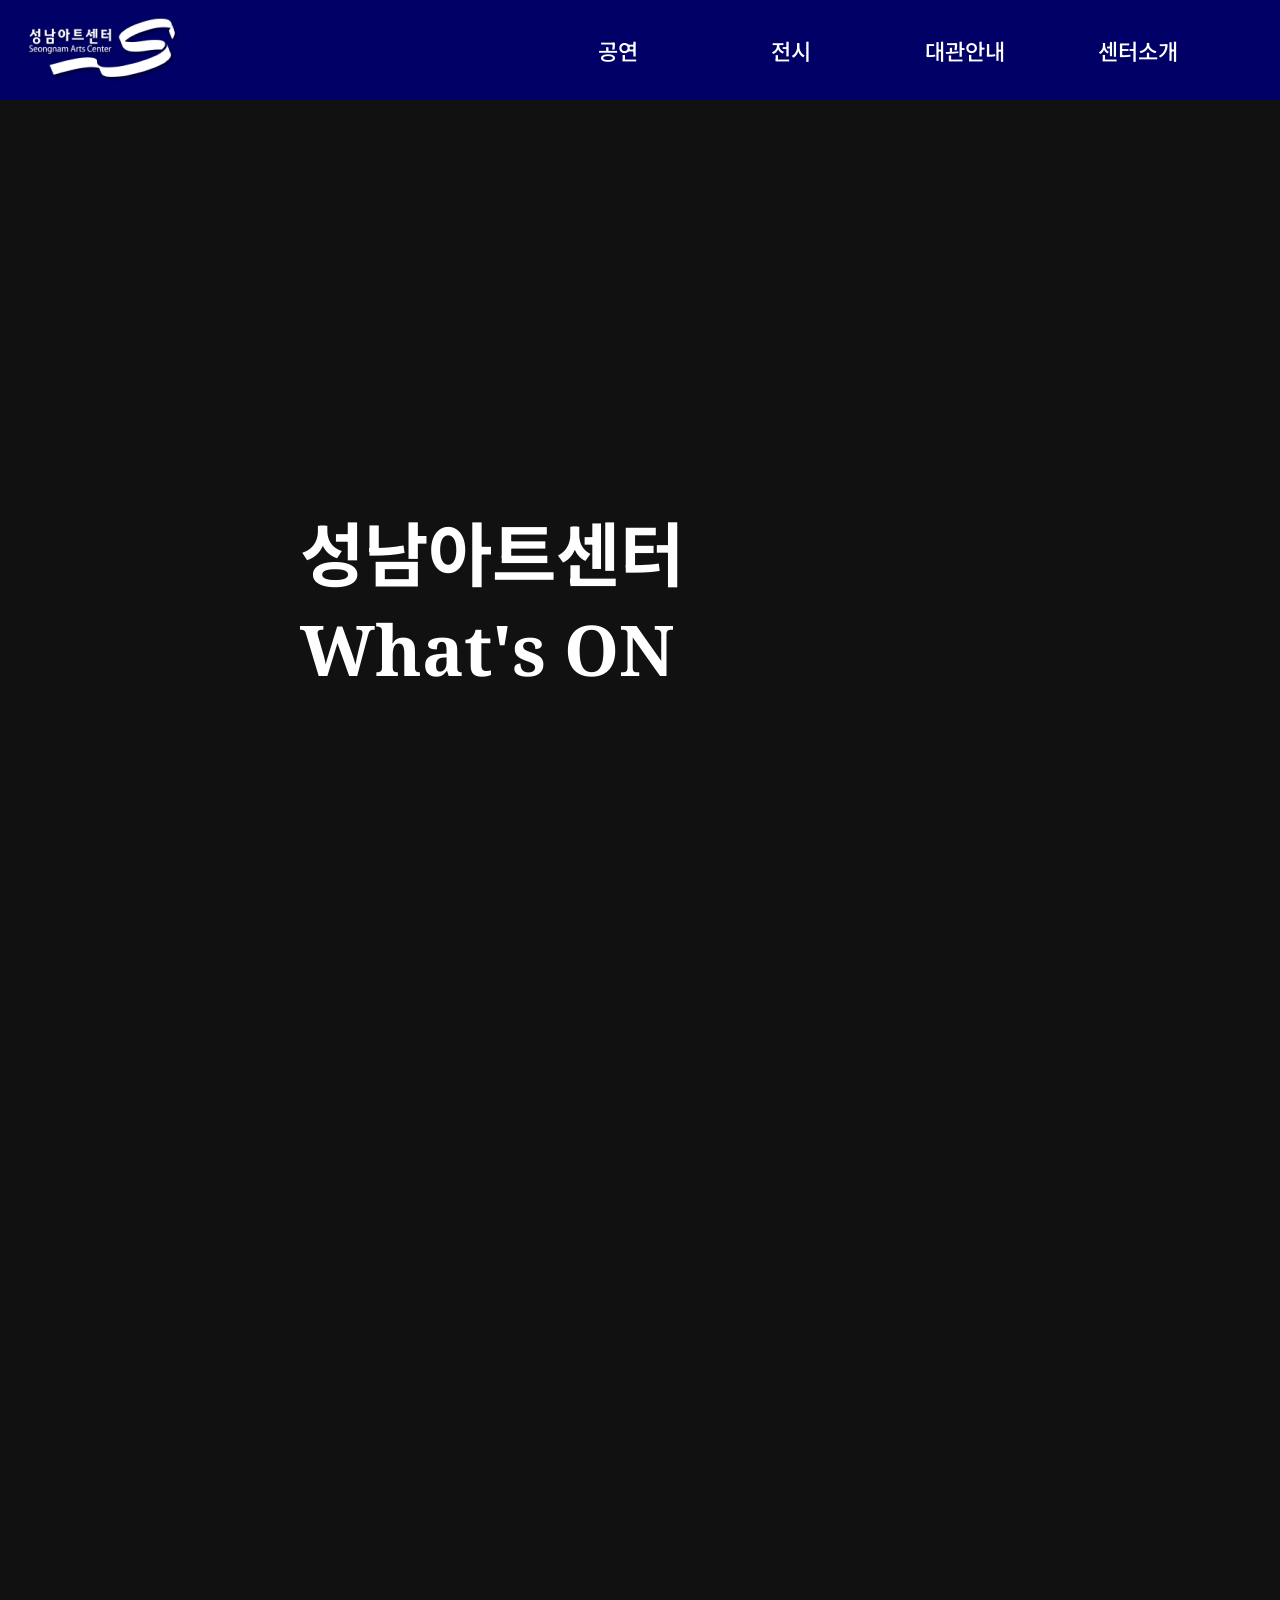
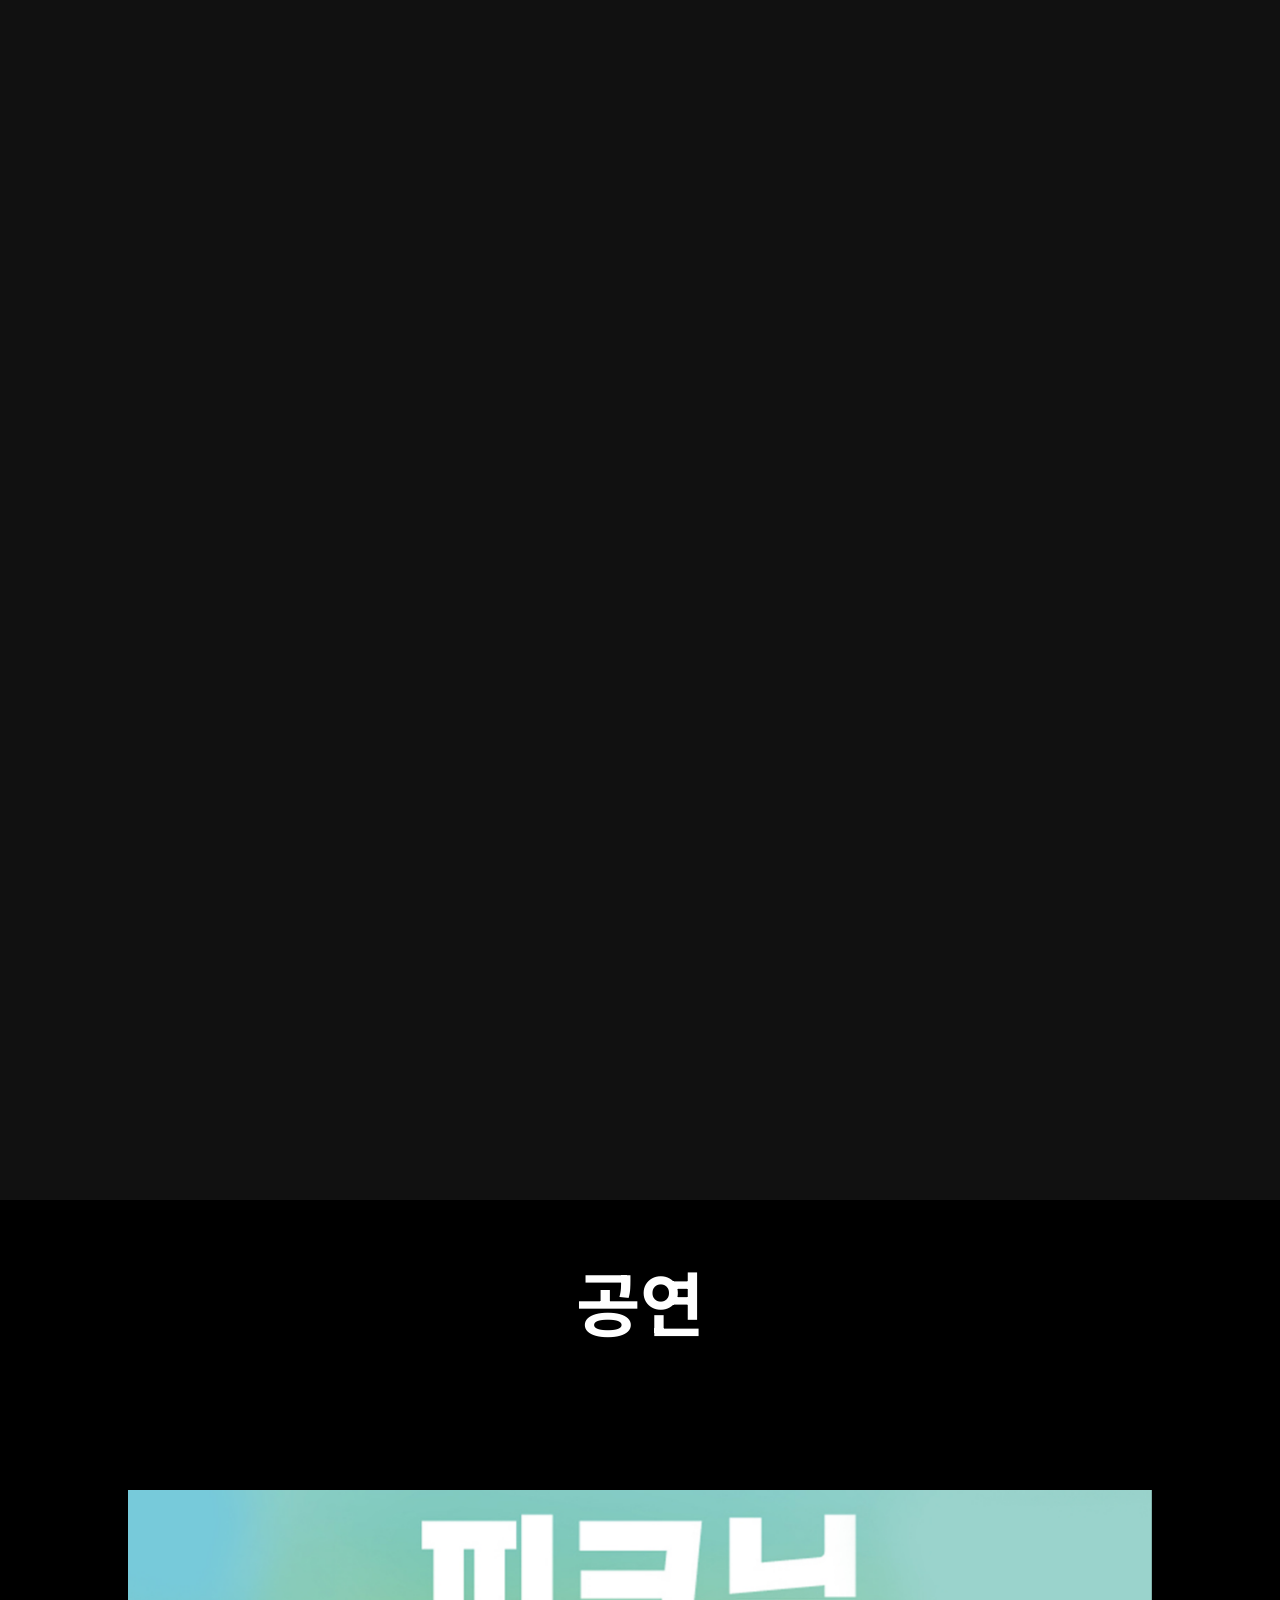
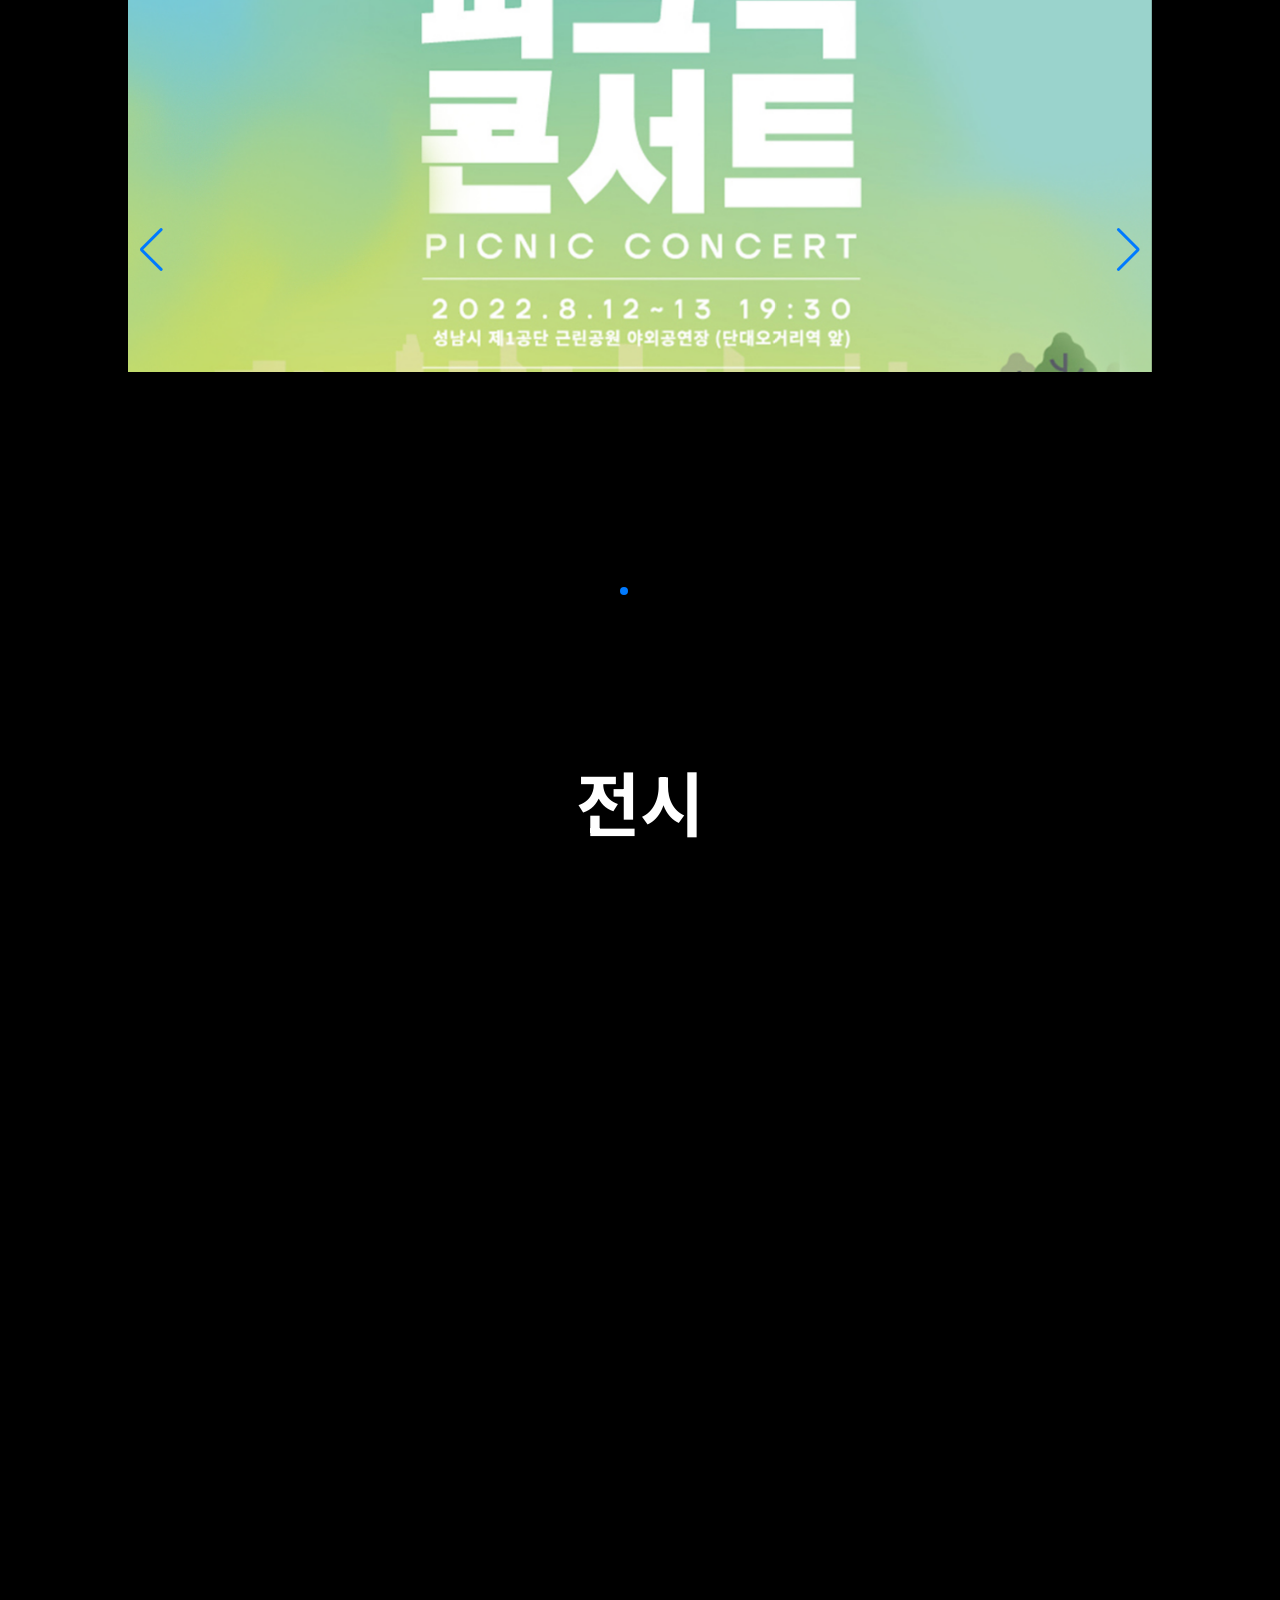
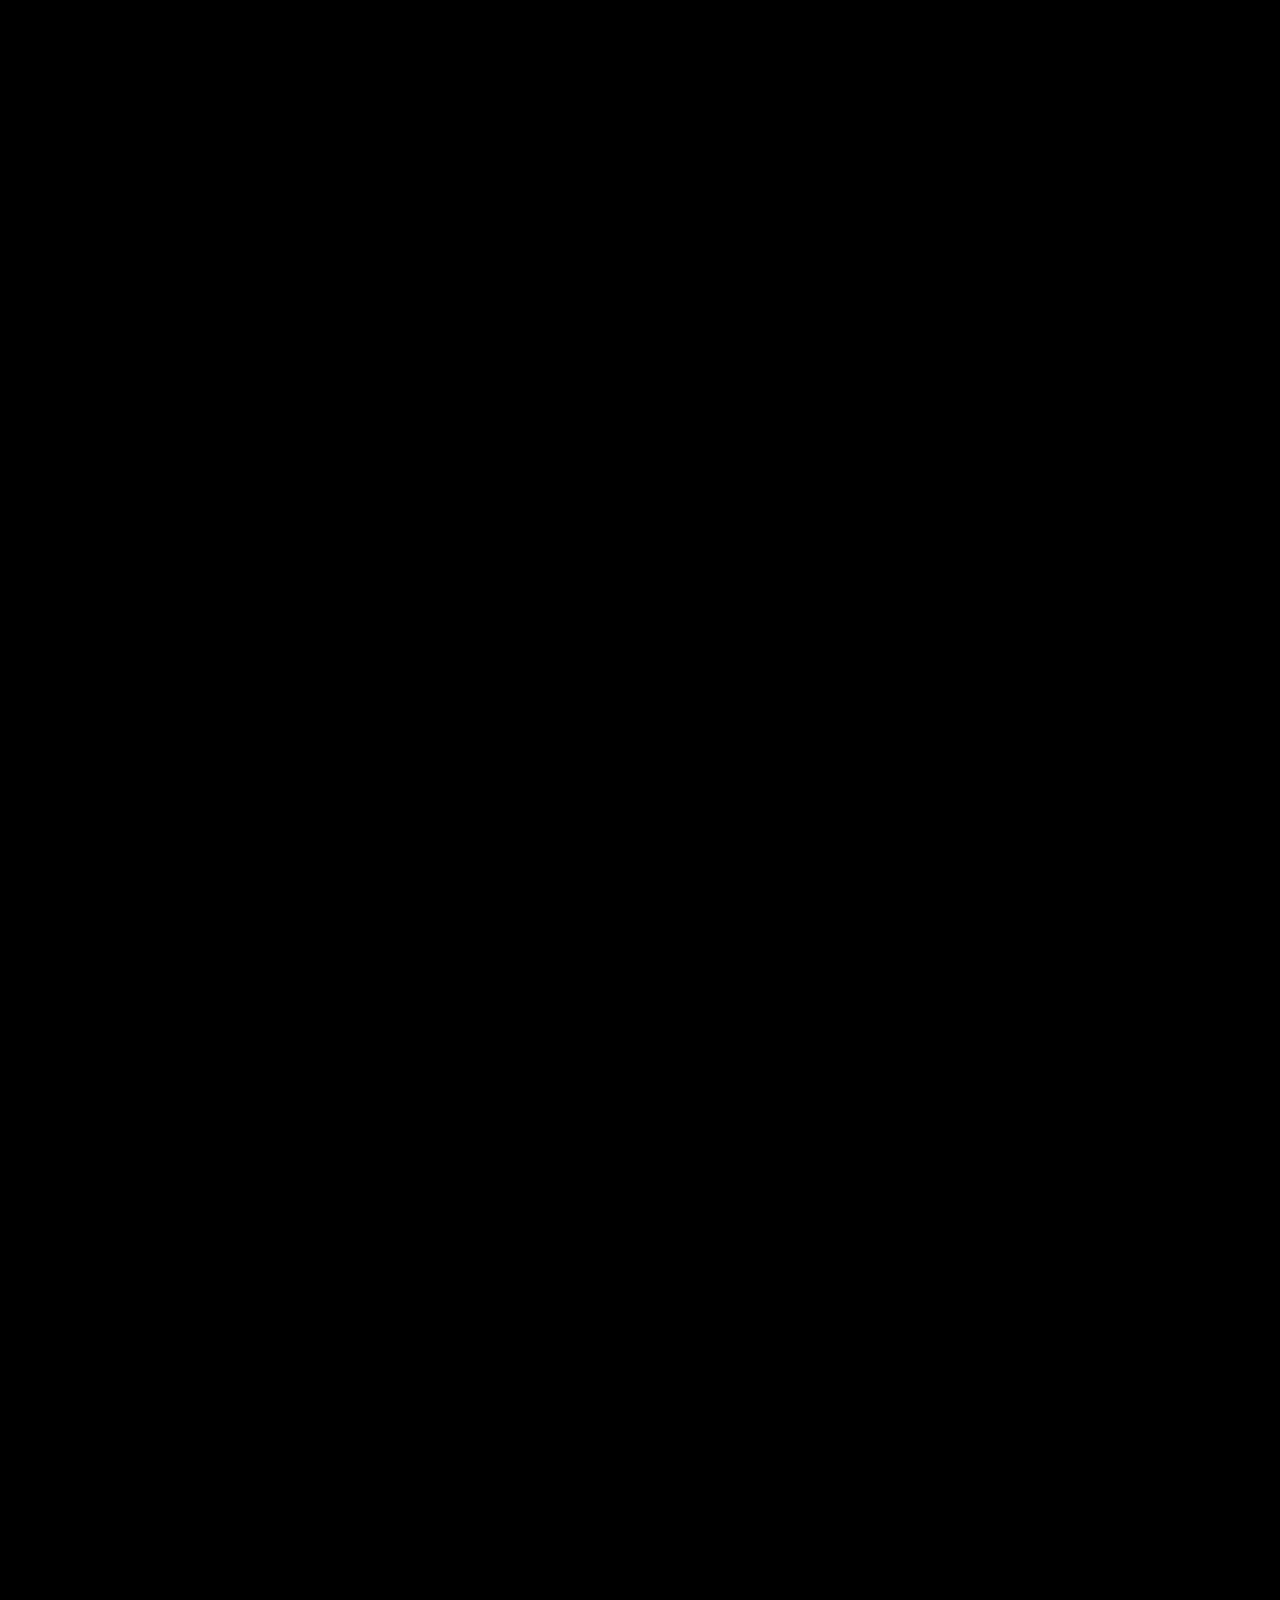
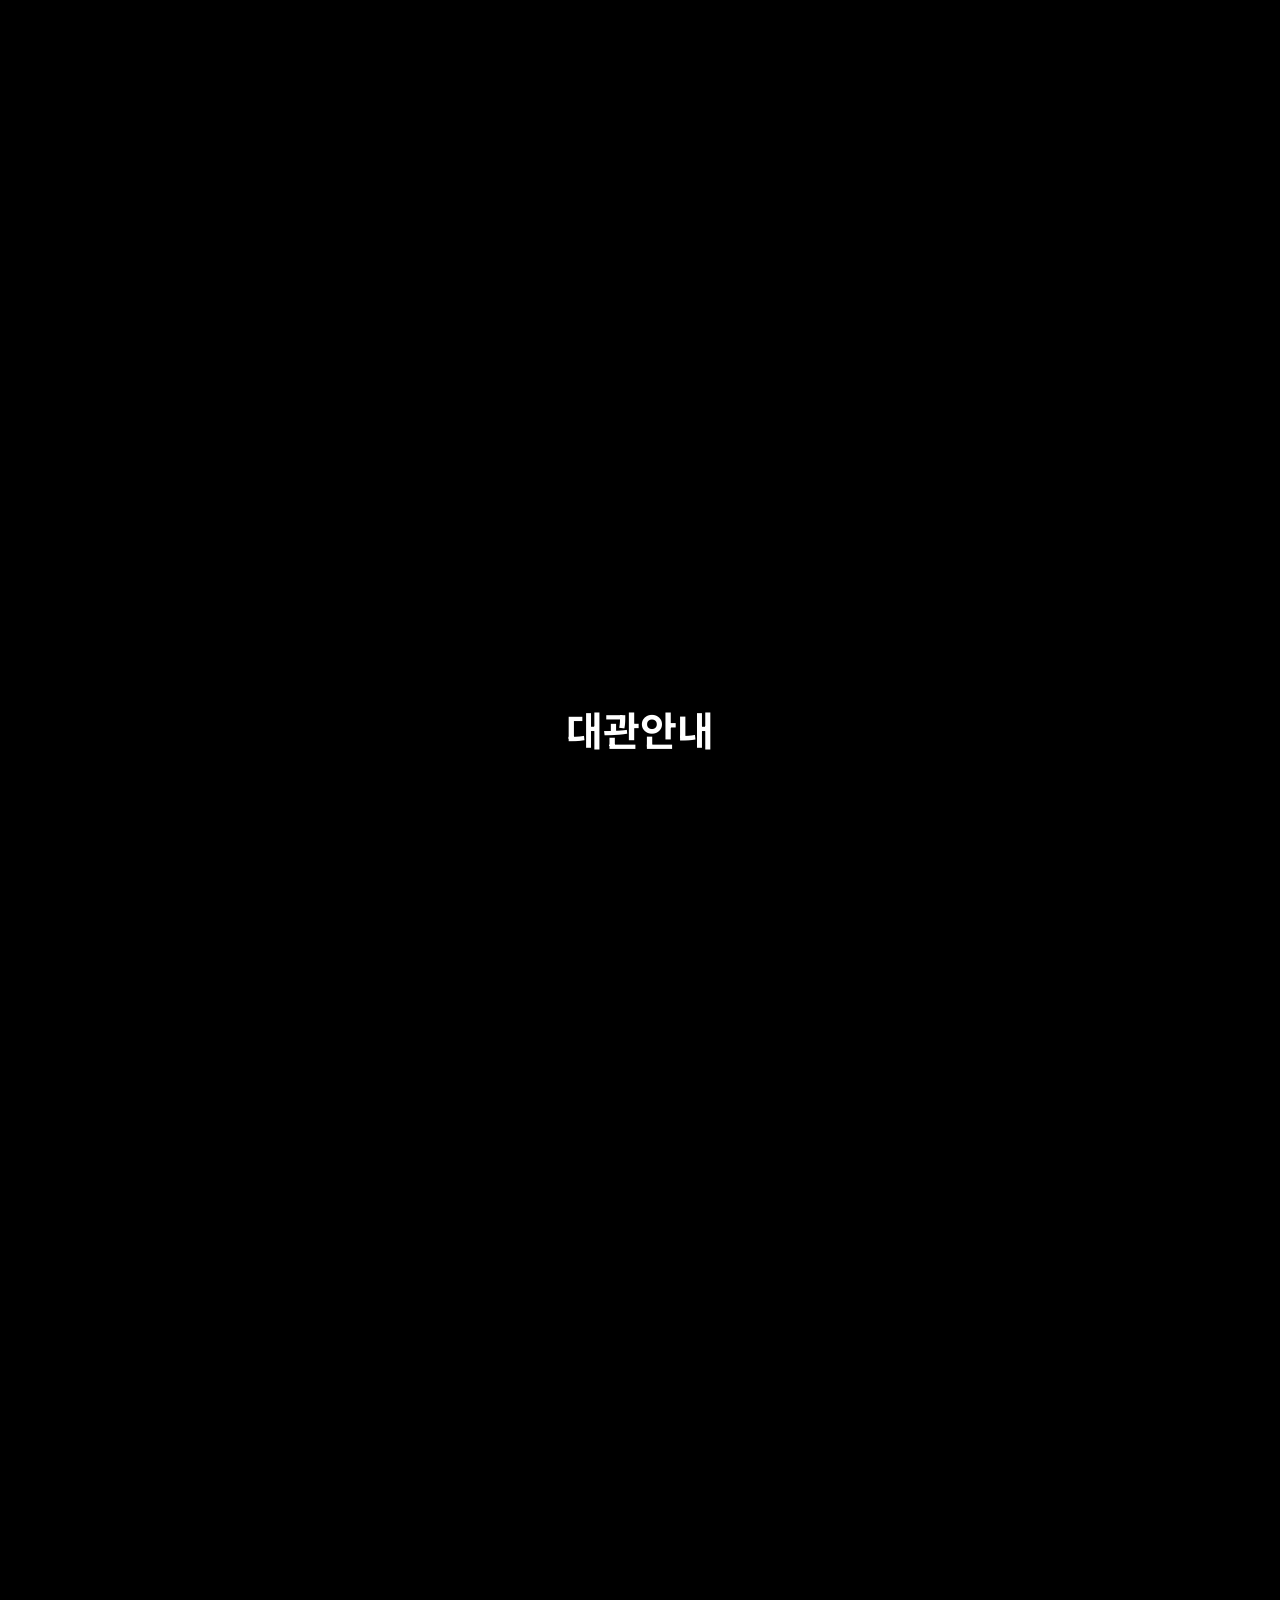
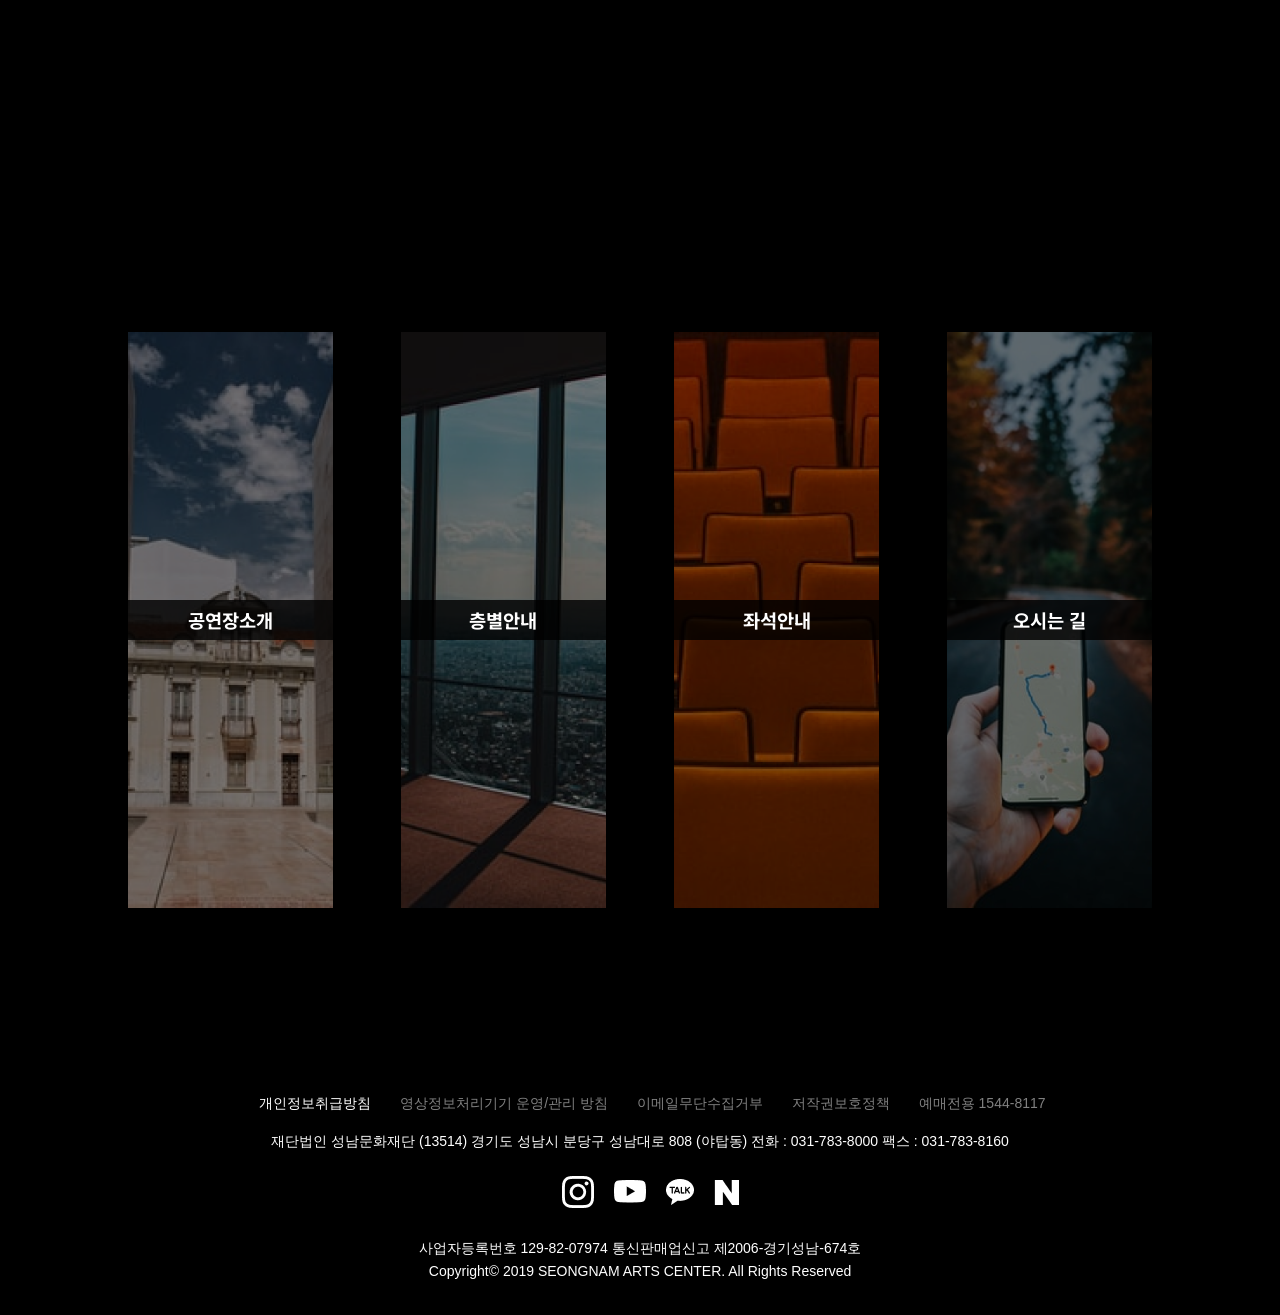
==== commit 4c6aa108: "1차피드백반영중" ====
--- a/index.html
+++ b/index.html
@@ -5,7 +5,28 @@
     <meta charset="UTF-8">
     <meta http-equiv="X-UA-Compatible" content="IE=edge">
     <meta name="viewport" content="width=device-width, initial-scale=1.0">
+    <!-- 사이트 소개글 -->
+    <meta
+        name="description"
+        content="성남아트센터 리뉴얼 페이지입니다."
+    />
+    <!-- 검색 키워드 -->
+    <meta name="keywords" content="이 페이지를, 검색할 수 있는, 키워드를, 적으시면, 됩니다, 성남, 성남아트센터" />
+    <!-- 작성자 -->
+    <meta name="author" content="choi wonbin" />
+    <!-- SNS 공유 정보 -OG(open graph) -->
+    <!-- 사이트명(title) -->
+    <meta name="og:site_name" content="최원빈의 성남아트센터" />
+    <!-- 웹사이트 대표 이미지(썸네일) -->
+    <meta
+        name="og:image"
+        content="site_thumbnail.jpg"
+    />
+    
+
     <title>성남아트센터</title>
+    <!-- 아이콘 등록 -->
+    <link rel="shortcut icon" href="icon.png">
     <!-- font -->
     <link
         href="https://fonts.googleapis.com/css2?family=Noto+Sans+KR:wght@400;700&family=Noto+Serif:wght@400;700&display=swap"
@@ -306,7 +327,7 @@
                     <p>오페라하우스<span class="rental-detail">자세히 보기</span></p>
                 </div>
             </label>
-            <div class="rental-modal">
+            <div class="rental-modal-opera">
                 <h1>오페라 하우스</h1>
                 <button id="close-btn">
                     <img src="images/close-btn.png" alt="닫기">
@@ -315,7 +336,7 @@
                     <div class="rental-img">
 
                     </div>
-                    <div class="rental-info">
+                    <div class="rental-info-opera">
                         <p class="title">세계적 수준과 시설의 복합 문화예술 공간</p>
                         <p class="sub-title">남아트센터 오페라하우스는 전통과 현대를 넘어
                             첨단 전위예술까지 아우르는 다목적홀로 설계되었다.</p>
@@ -333,7 +354,54 @@
                             갖추고 건축 공간의 효율적인 활용과 최대의 안전성을 고려하였다.</p>
                     </div>
                 </article>
-                <button id="rental-btn"><a href="rental.html">대관 바로가기</a></button>
+                <button id="rental-btn-opera"><a href="rental.html">대관 바로가기</a></button>
+            </div>
+
+            <div class="rental-modal-concert">
+                <h1>콘서트홀</h1>
+                <button id="close-btn">
+                    <img src="images/close-btn.png" alt="닫기">
+                </button>
+                <article>
+                    <div class="rental-img">
+
+                    </div>
+                    <div class="rental-info-concert">
+                        <p class="title">멋을 살린 피아노 모양의 건축물</p>
+                        <p class="sub-title">위에서 내려다보면 피아노 모양을 지닌 콘서트홀은 음악공연을 수용할 수 있는 어쿠스틱 홀로서 1,102석의 홀은 객석이 2개 층으로
+                            구성되어 있으며 무대뒤편에는 합창석이 마련되어 있다.</p>
+                        <p class="rental-info-text">무대막이 없는 아레나형으로 되어 있어 객석 어디서나 잘 보이고 공연 관람의 쾌적함과 안락함을 제공한다. 콘서트 전용홀의
+                            특성을 살린 건축 음향은 객석 홀 잔향 1.8초로 설계 되었으며, 객석조명은 간접반사를 이용하여 은은한 빛과 편안함을 제공하여 콘서트 전용홀 분위기를 한층 더
+                            고조시키고 있다.
+
+                            SPG(Special Project Glazing) 시스템으로 제작된 외벽 유리는 콘서트 홀 건축물의 자연과의 아름다운 조화를 만끽하며 뛰어난 채광효과를 관객에게
+                            아늑하고 아름다운 로비공간을 제공한다.
+
+                            백스테이지 공간에는 6개의 분장실과 악기보관실 그리고 관현악단 연습실을 비롯하여 13개의 연습실과 성남시립합창단, 성남시립교향악단, 성남시립국악단,
+                            성남시립소년소녀합창단이 위치하여 있다.</p>
+                        <p class="mobile-rental-info-text">무대막이 없는 아레나형으로 되어 있어 객석 어디서나 잘 보이고 공연 관람의 쾌적함과 안락함을 제공한다. 콘서트 전용홀의 특성을 살린 건축 음향은 객석 홀 잔향 1.8초로 설계 되었다.</p>
+                    </div>
+                </article>
+                <button id="rental-btn-concert"><a href="rental.html">대관 바로가기</a></button>
+            </div>
+
+            <div class="rental-modal-ensemble">
+                <h1>앙상블시어터</h1>
+                <button id="close-btn">
+                    <img src="images/close-btn.png" alt="닫기">
+                </button>
+                <article>
+                    <div class="rental-img">
+
+                    </div>
+                    <div class="rental-info-ensemble">
+                        <p class="title">소규모 공연이 가능한 다목적 홀</p>
+                        <p class="sub-title">성남아트센터의 3개 공연장 가운데 가장 아담한 378석의 복합공연장으로, 연극과 리사이틀, 실험적 퍼포먼스 등 다채로운 공연예술을 담아낼 수 있는 공간이다.</p>
+                        <p class="rental-info-text">전면 무대와 객석으로 돌출하는 T자형 무대장치, 주무대의 회전 장치를 비롯해 다양한 상상력을 풀어낼 수 있는 시스템은 무대와 청중이 함께 호흡하는 관객친화적 연출이 가능하다.</p>
+                        <p class="mobile-rental-info-text">전면 무대와 객석으로 돌출하는 T자형 무대장치, 주무대의 회전 장치를 비롯해 다양한 상상력을 풀어낼 수 있는 시스템은 무대와 청중이 함께 호흡하는 관객친화적 연출이 가능하다.</p>
+                    </div>
+                </article>
+                <button id="rental-btn-ensemble"><a href="rental.html">대관 바로가기</a></button>
             </div>
         </section>
         <div class="blur-filter"></div>
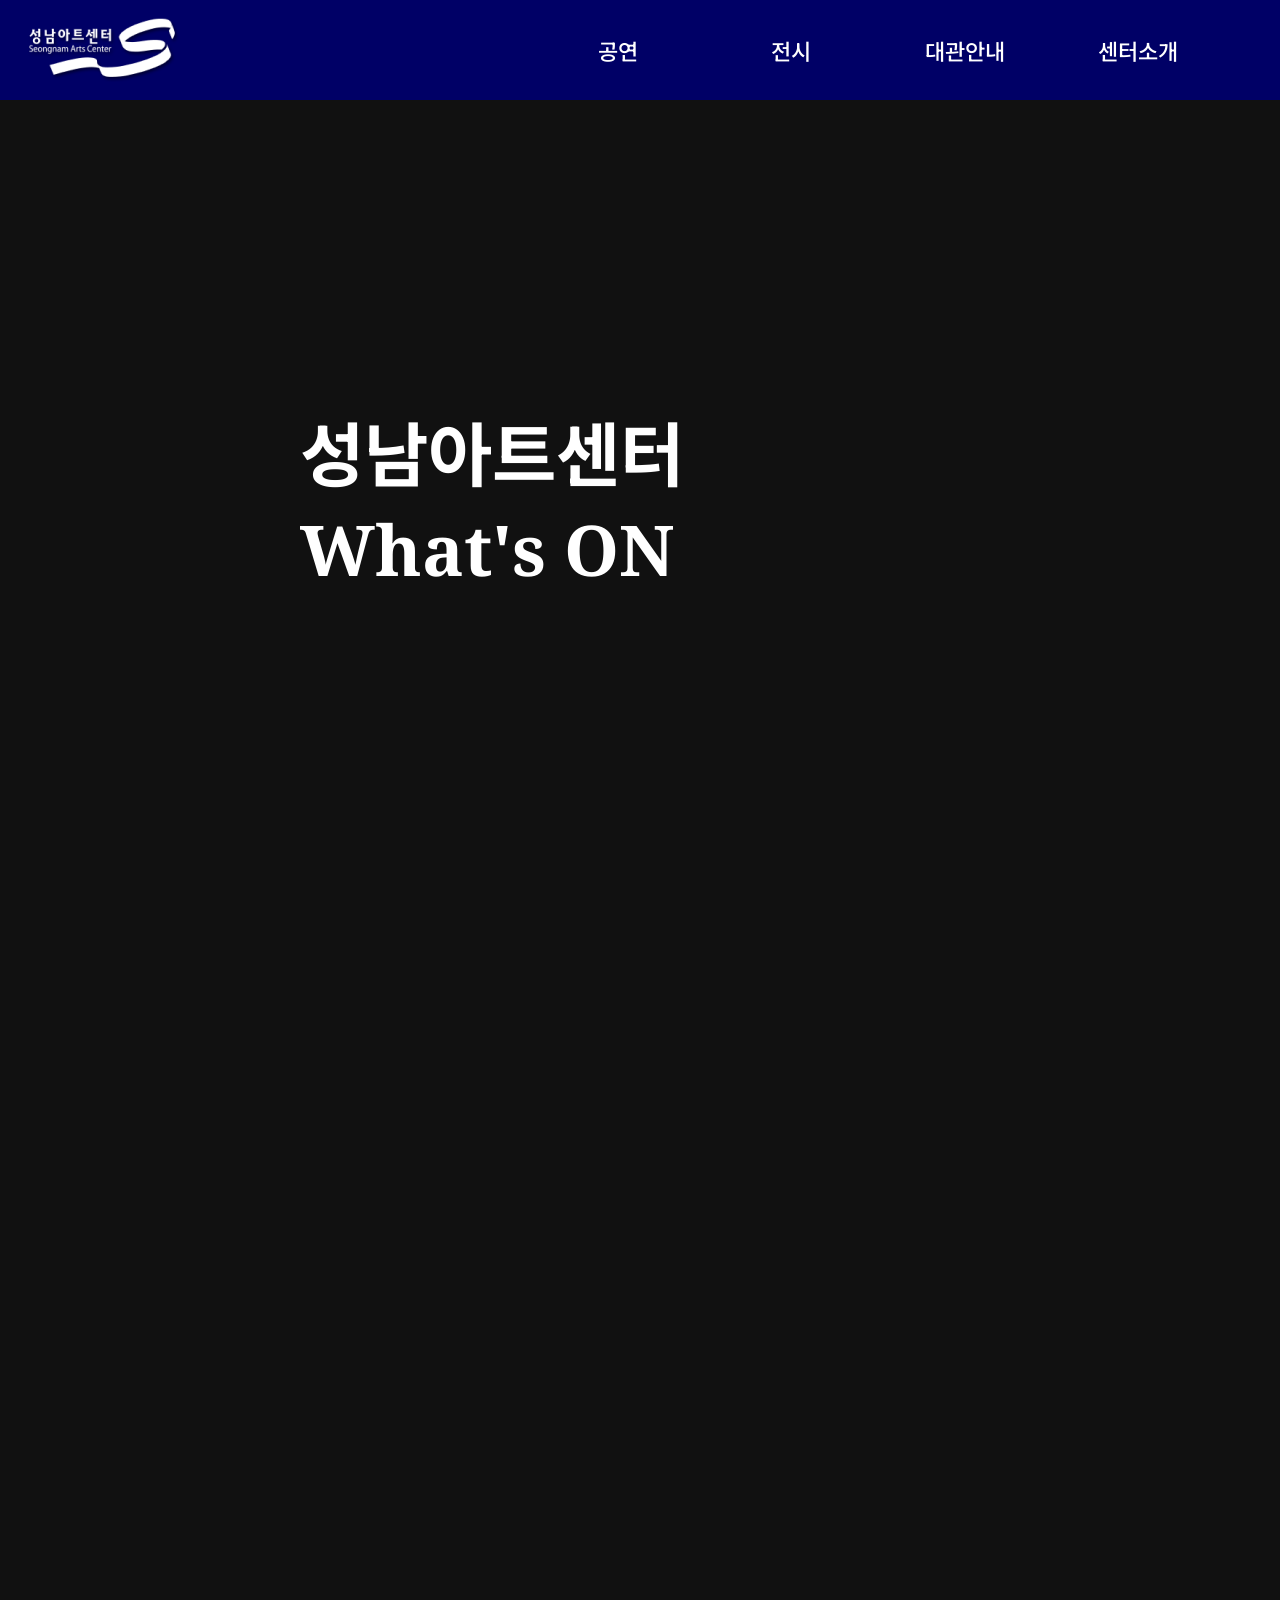
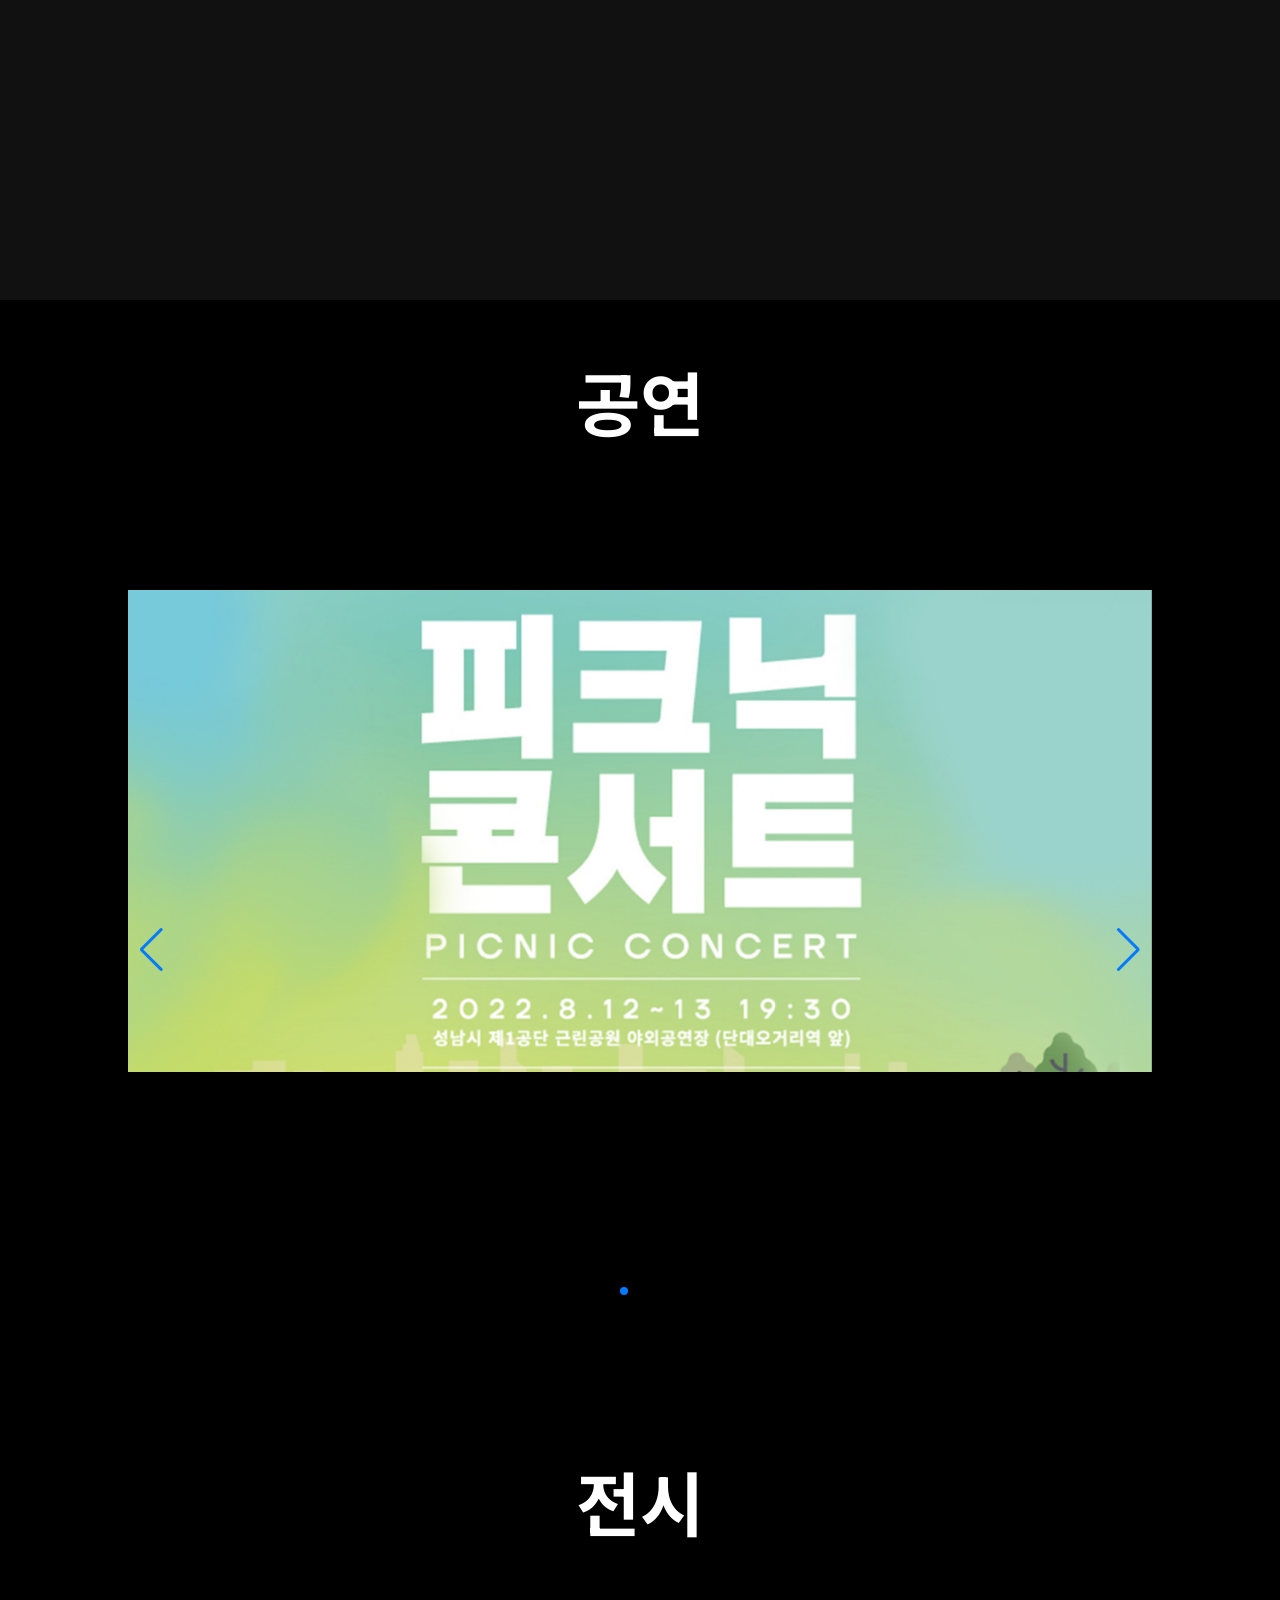
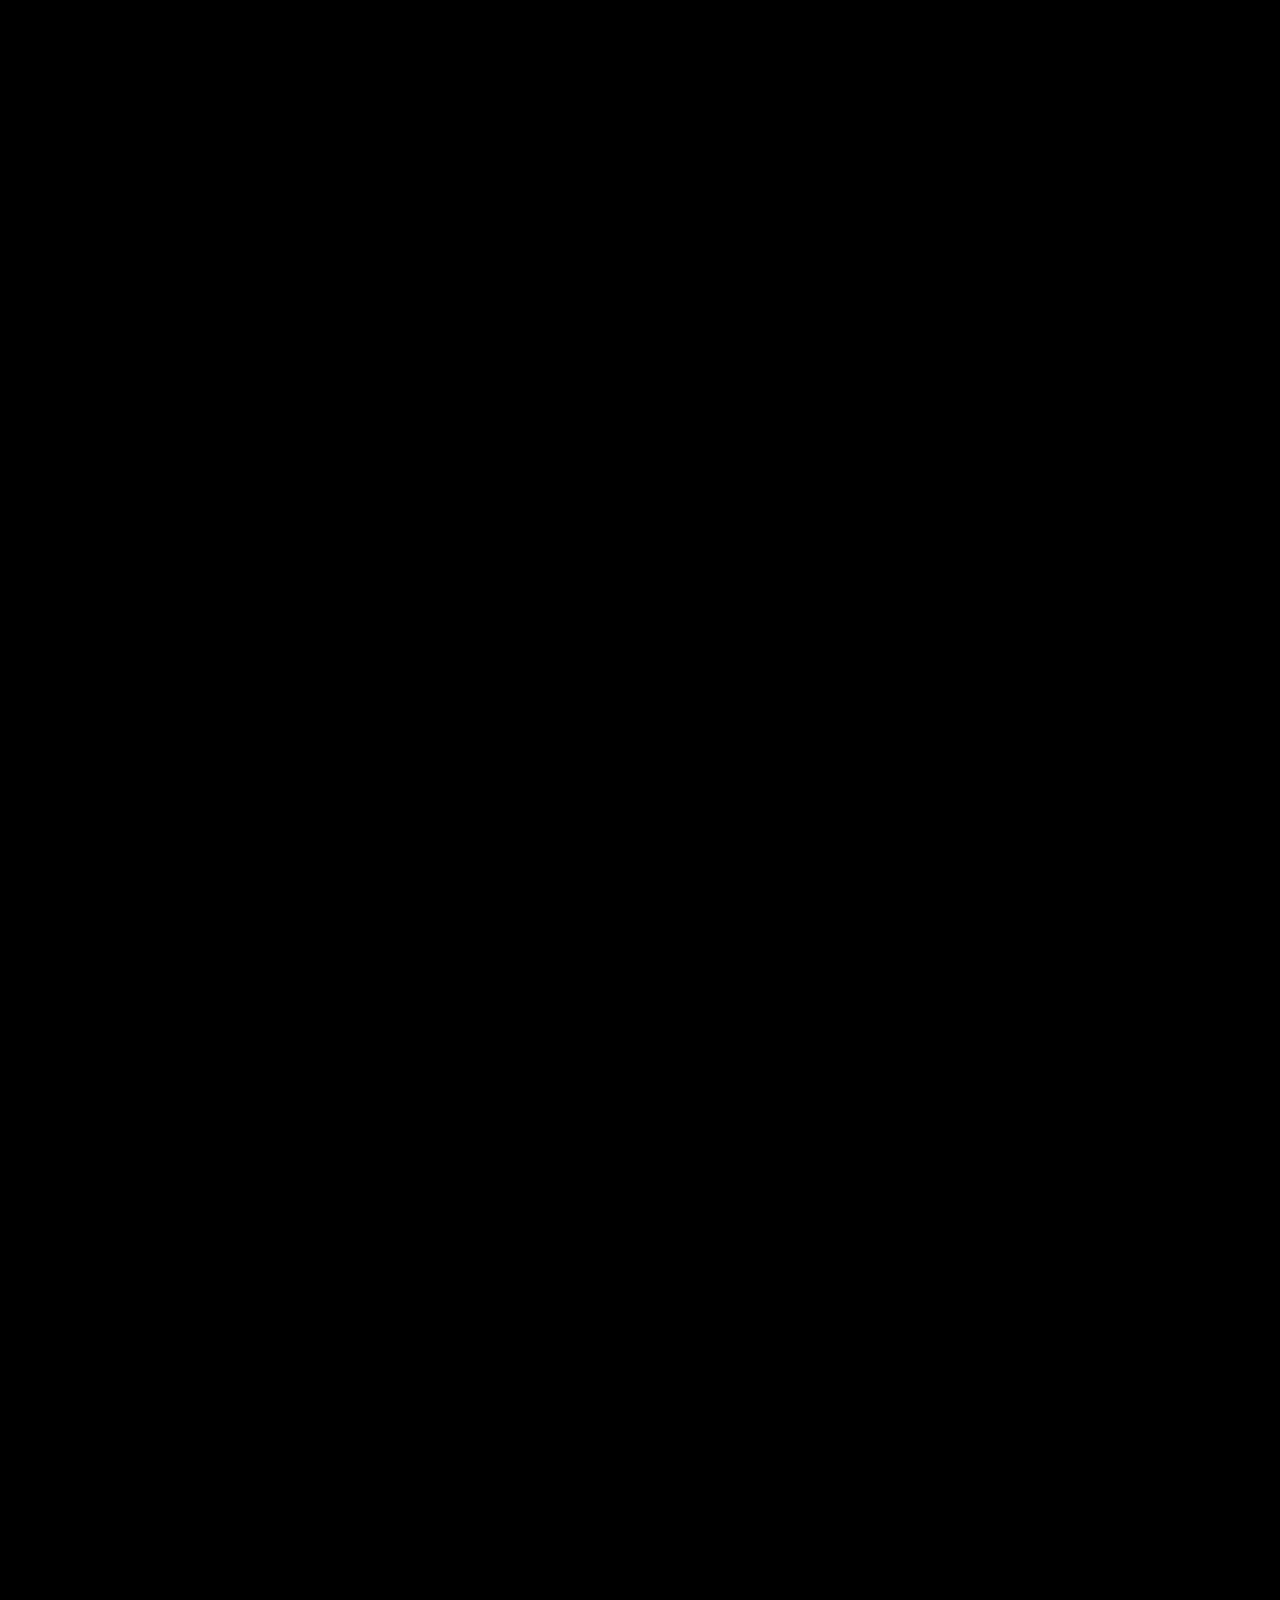
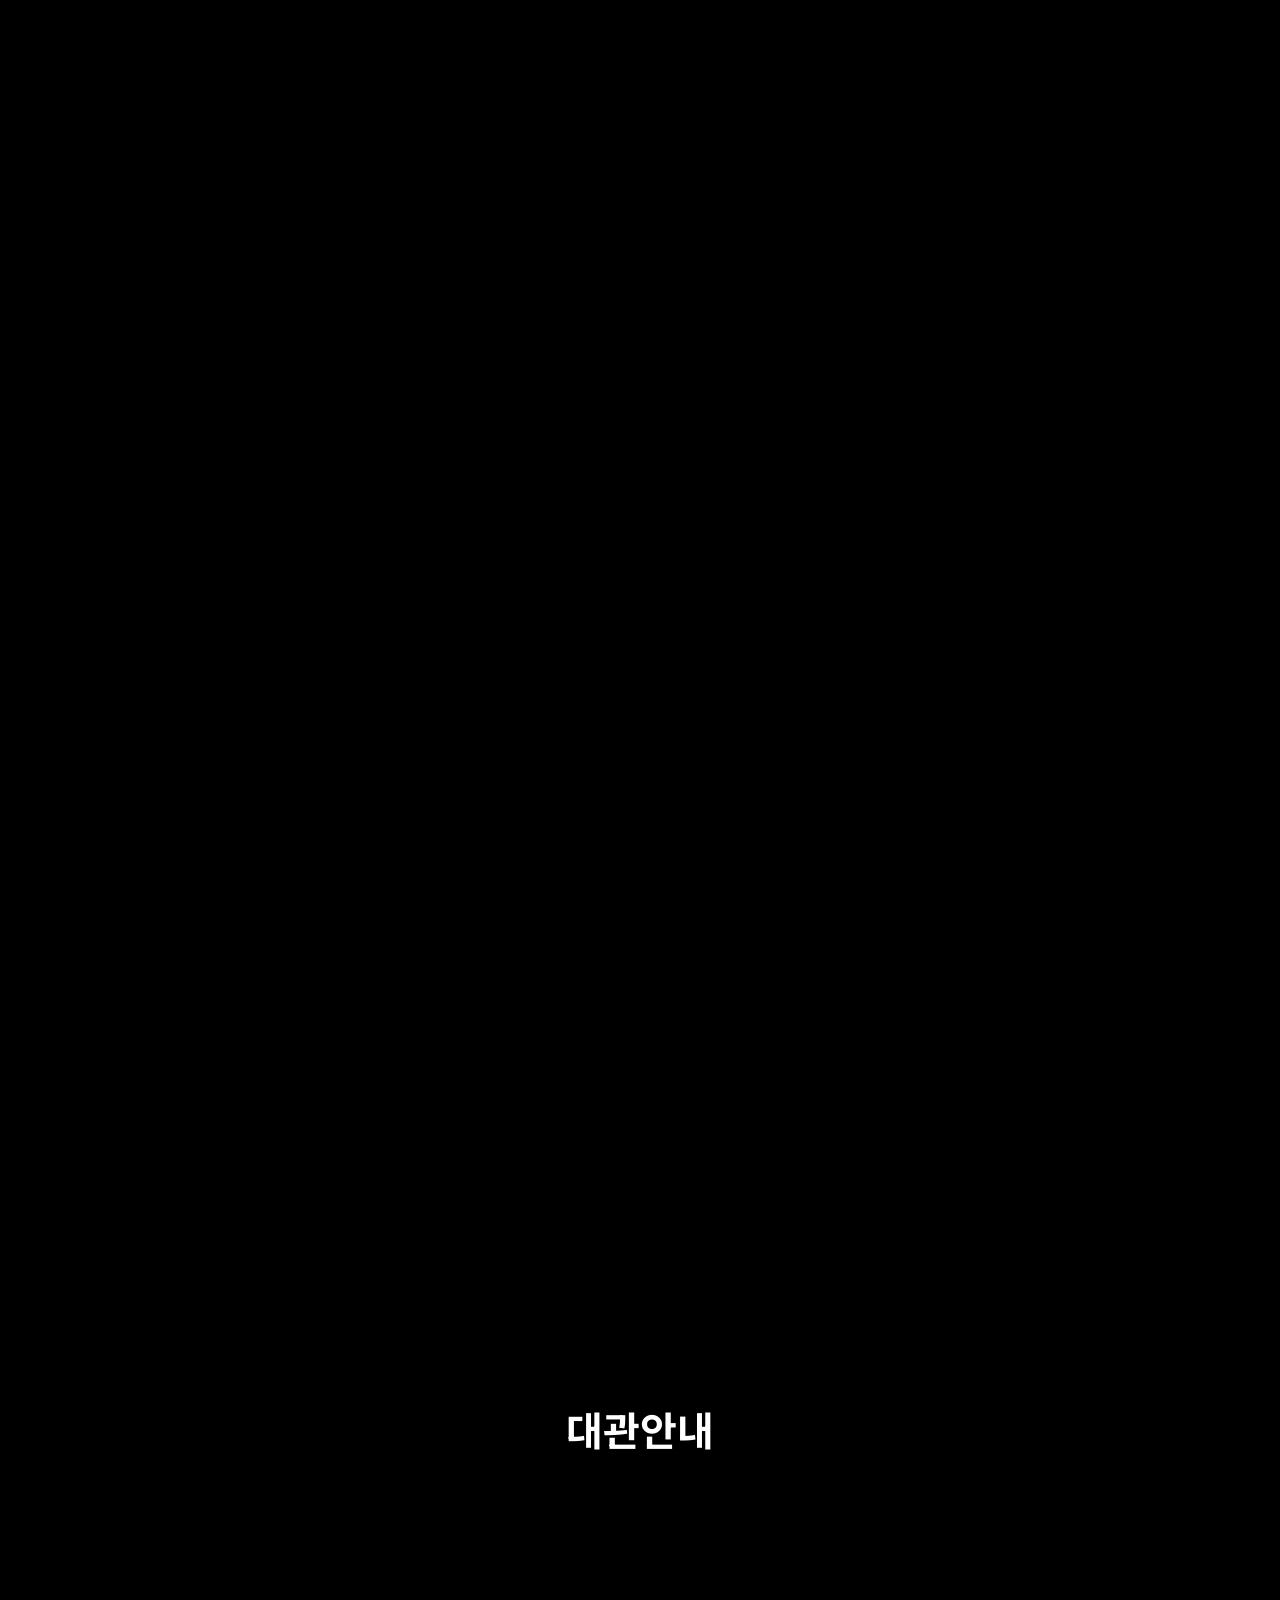
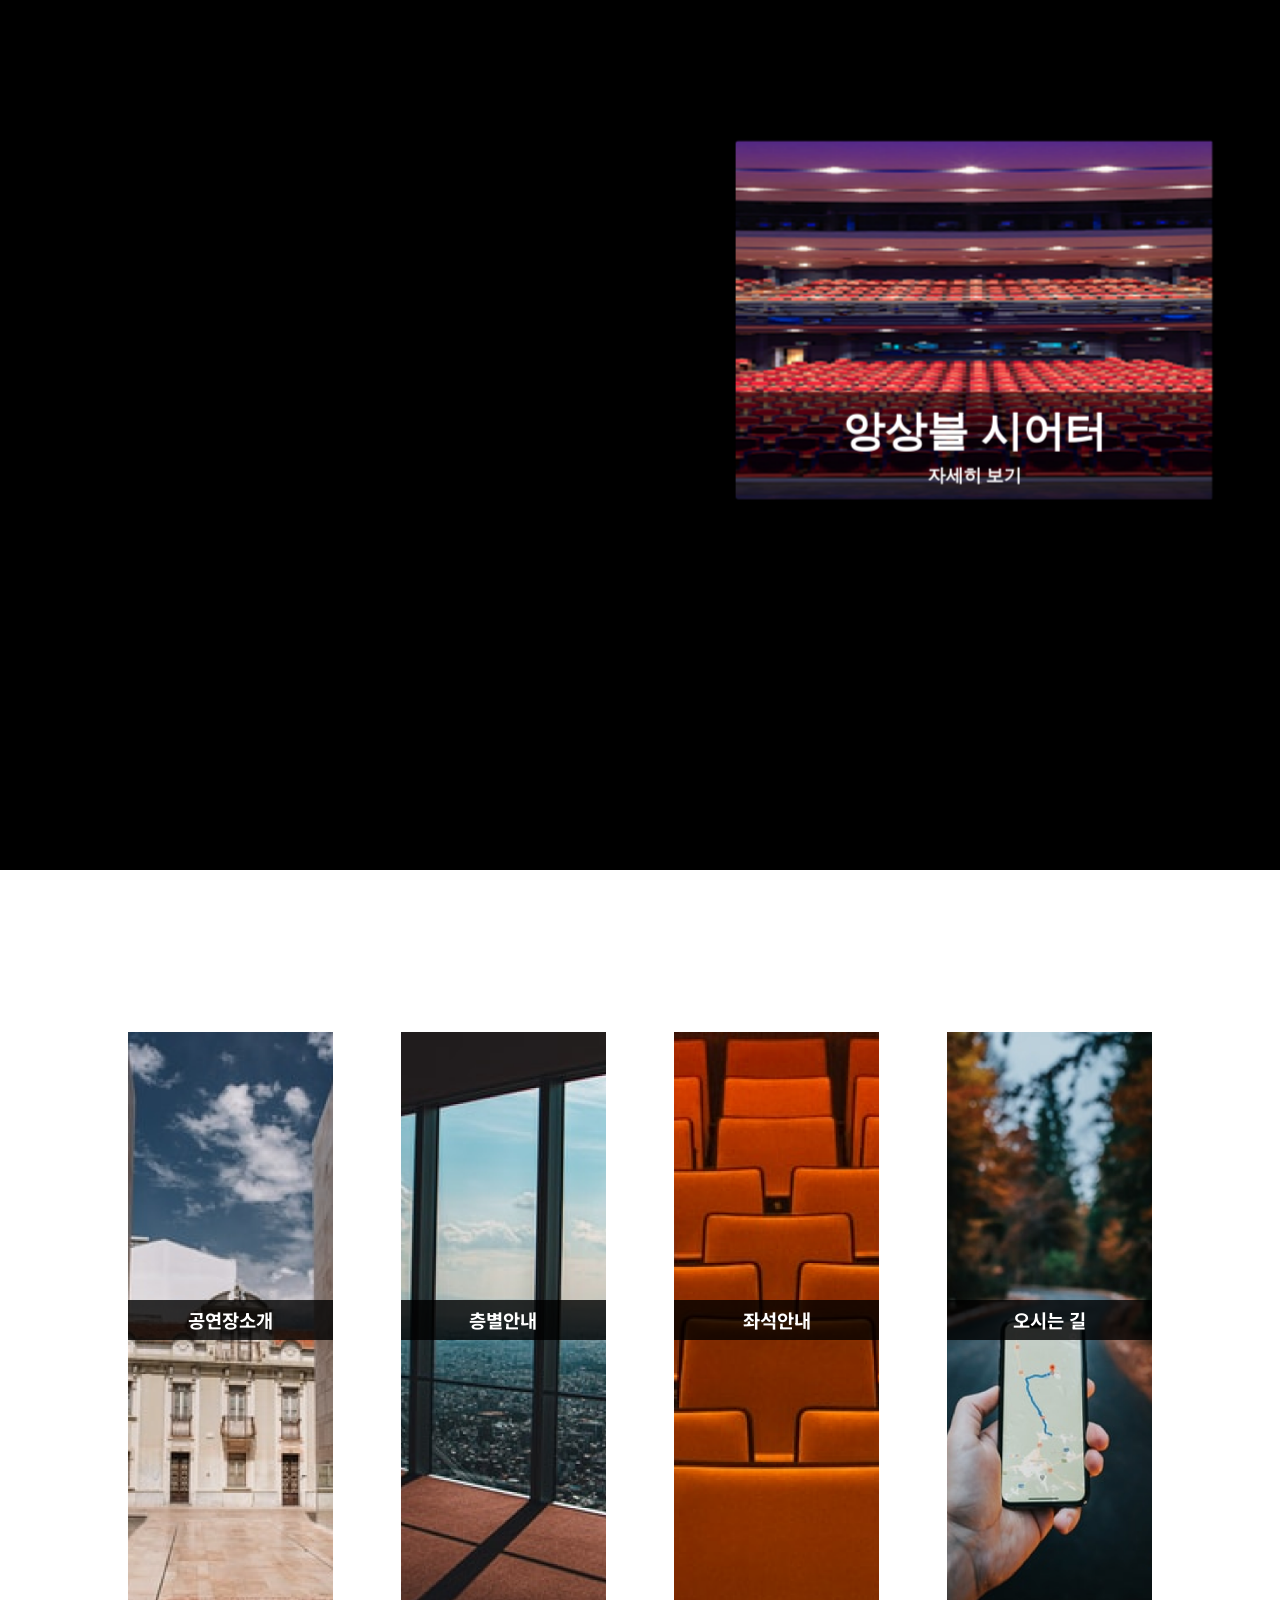
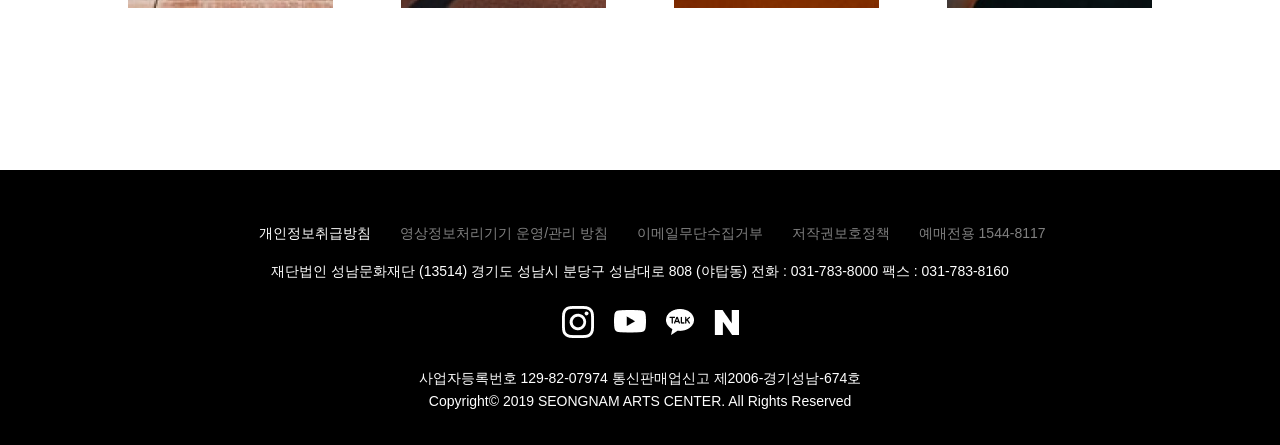
==== commit d40ca7cf: "피드백반영해주세요" ====
--- a/index.html
+++ b/index.html
@@ -195,7 +195,7 @@
 
 
 
-    <main id="main-home">
+    <section id="main-home">
 
         <div class="left-curtain">
             <div class="title-ment">
@@ -207,9 +207,9 @@
 
         </div>
 
-    </main>
-
-    <main id="show">
+    </section>
+
+    <section id="show">
         <div class="main-title">
             <h1>공연</h1>
         </div>
@@ -238,9 +238,9 @@
             <div class="swiper-button-next"></div>
         </div>
 
-    </main>
-
-    <main id="exhibition">
+    </section>
+
+    <section id="exhibition">
         <div class="main-title">
             <h1>전시</h1>
         </div>
@@ -297,9 +297,9 @@
                 </div>
             </div>
         </section>
-    </main>
-
-    <main id="rental">
+    </section>
+
+    <section id="rental">
         <div class="main-title">
             <h1>대관안내</h1>
         </div>
@@ -408,42 +408,42 @@
         <section class="ex-gallery">
 
         </section>
-    </main>
-
-    <main id="info">
+    </section>
+
+    <section id="info">
 
         <div class="blur-filter"></div>
         <section class="info-gallery">
             <div class="info-wrap">
                 <a href="./">
                     <img src="images/info_show.png" alt="공연장 소개">
-                    <div class="opacity-filter"></div>
+                    <!-- <div class="opacity-filter"></div> -->
                     <h3>공연장소개</h3>
                 </a>
             </div>
             <div class="info-wrap">
                 <a href="./">
                     <img src="images/info_floor.png" alt="층별안내">
-                    <div class="opacity-filter"></div>
+                    <!-- <div class="opacity-filter"></div> -->
                     <h3>층별안내</h3>
                 </a>
             </div>
             <div class="info-wrap">
                 <a href="./">
                     <img src="images/info_seat.png" alt="좌석안내">
-                    <div class="opacity-filter"></div>
+                    <!-- <div class="opacity-filter"></div> -->
                     <h3>좌석안내</h3>
                 </a>
             </div>
             <div class="info-wrap">
                 <a href="company.html">
                     <img src="images/info_map.png" alt="오시는 길">
-                    <div class="opacity-filter"></div>
+                    <!-- <div class="opacity-filter"></div> -->
                     <h3>오시는 길</h3>
                 </a>
             </div>
         </section>
-    </main>
+    </section>
 
 
 
--- a/css/style.css
+++ b/css/style.css
@@ -275,7 +275,7 @@
     text-align: center;
 }
 
-#toggle-gnb>li {
+#toggle-gnb>li a{
     width: 100%;
     border-bottom: 1px solid black;
     position: relative;
@@ -296,7 +296,7 @@
 }
 
 #toggle-gnb>li>a:hover {
-    background-color: #eaeaea;
+    /* background-color: #eaeaea; */
 }
 
 #toggle-gnb>li>.sub {
@@ -312,23 +312,21 @@
     height: 80px;
     line-height: 80px;
     border-bottom: 1px solid black;
+    
 }
 
 #toggle-gnb>li>.sub>li>a {
     width: 100%;
     height: 100%;
     display: block;
-}
-
-#toggle-gnb>li>.sub>li>a {
-    background-color: #eaeaea;
-    color: #fff;
+    background-color: #fff;
+    color: #000;
 }
 
 
 footer {
     width: 100%;
-    height: 245px;
+    height: 275px;
     background: #000;
     color: #fff;
     margin: 0 auto;
@@ -336,7 +334,7 @@
     font-family: "Noto Sans Korean", sans-serif;
     font-size: 14px;
     /*피그마와 같이주면 1000픽셀쯤부터 찌그러짐.*/
-    /*padding: 0 355px;*/
+    padding-top: 30px;
 }
 
 footer .logo {
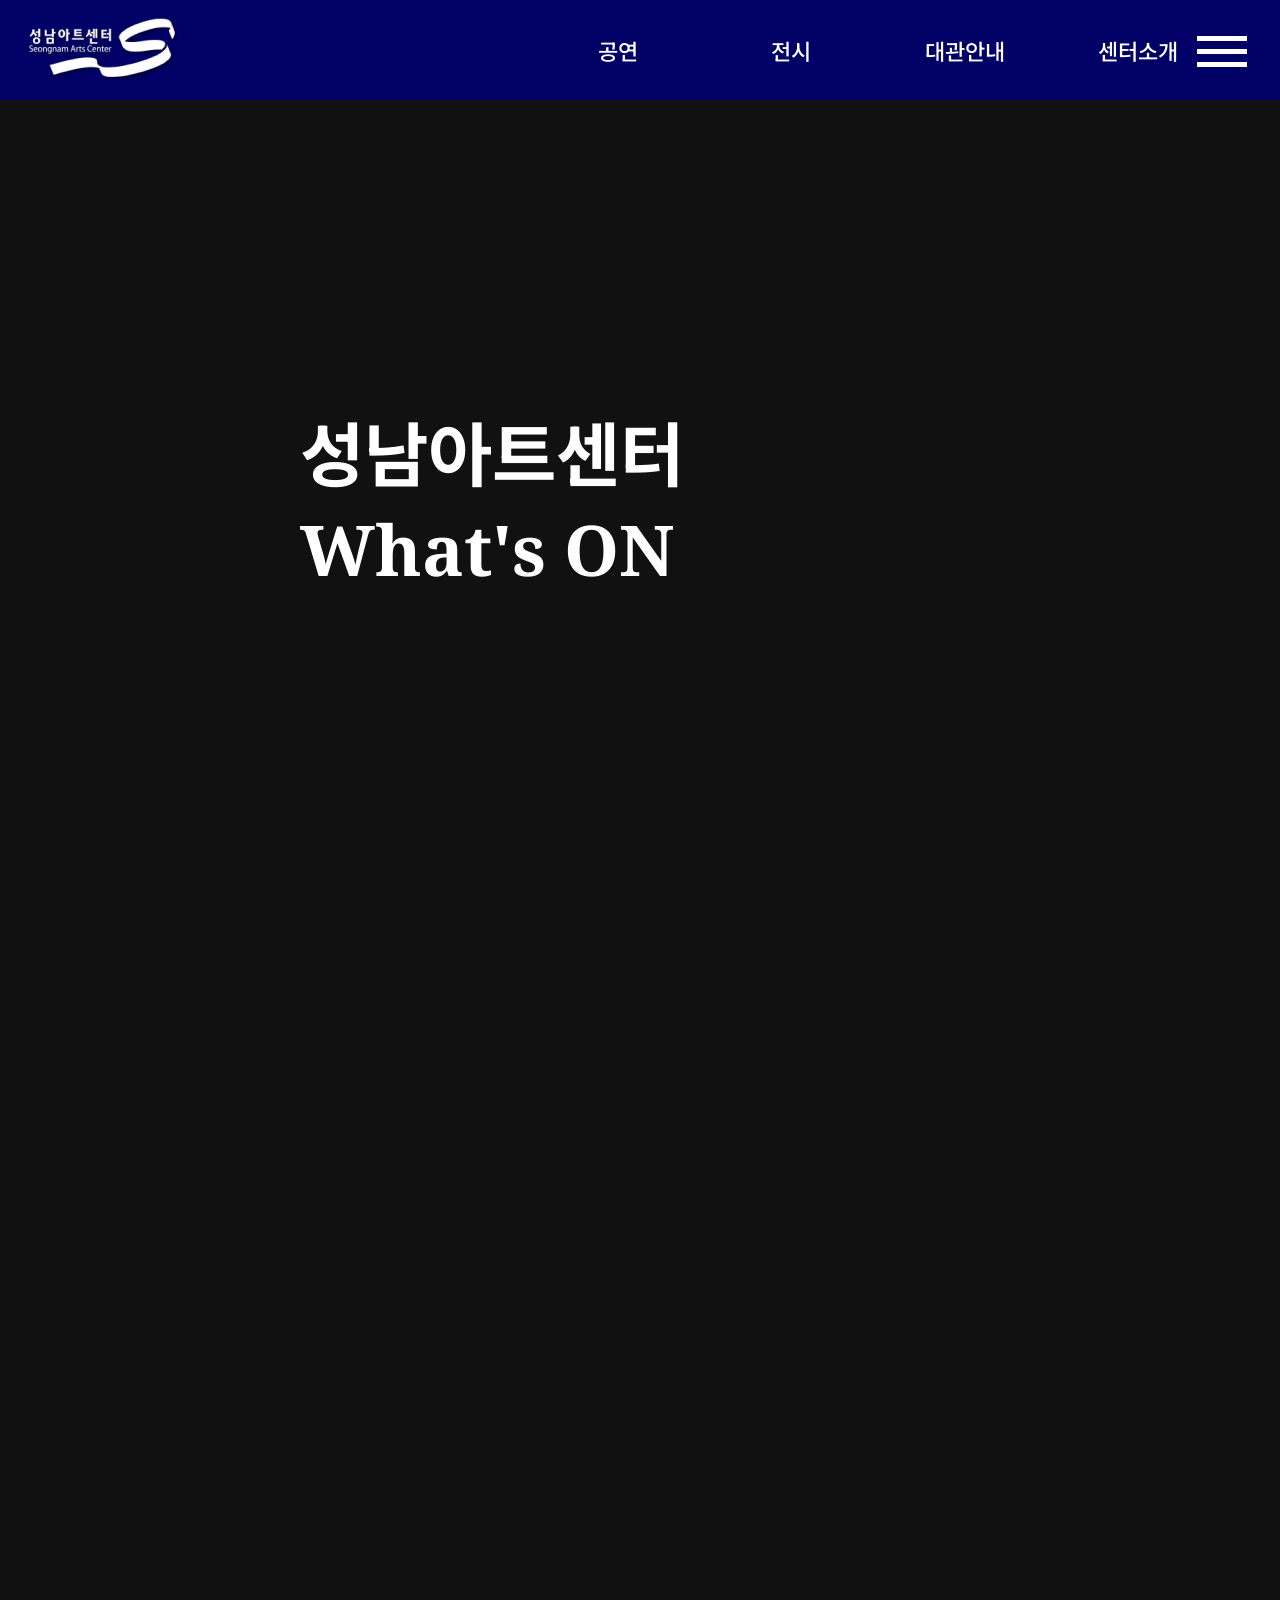
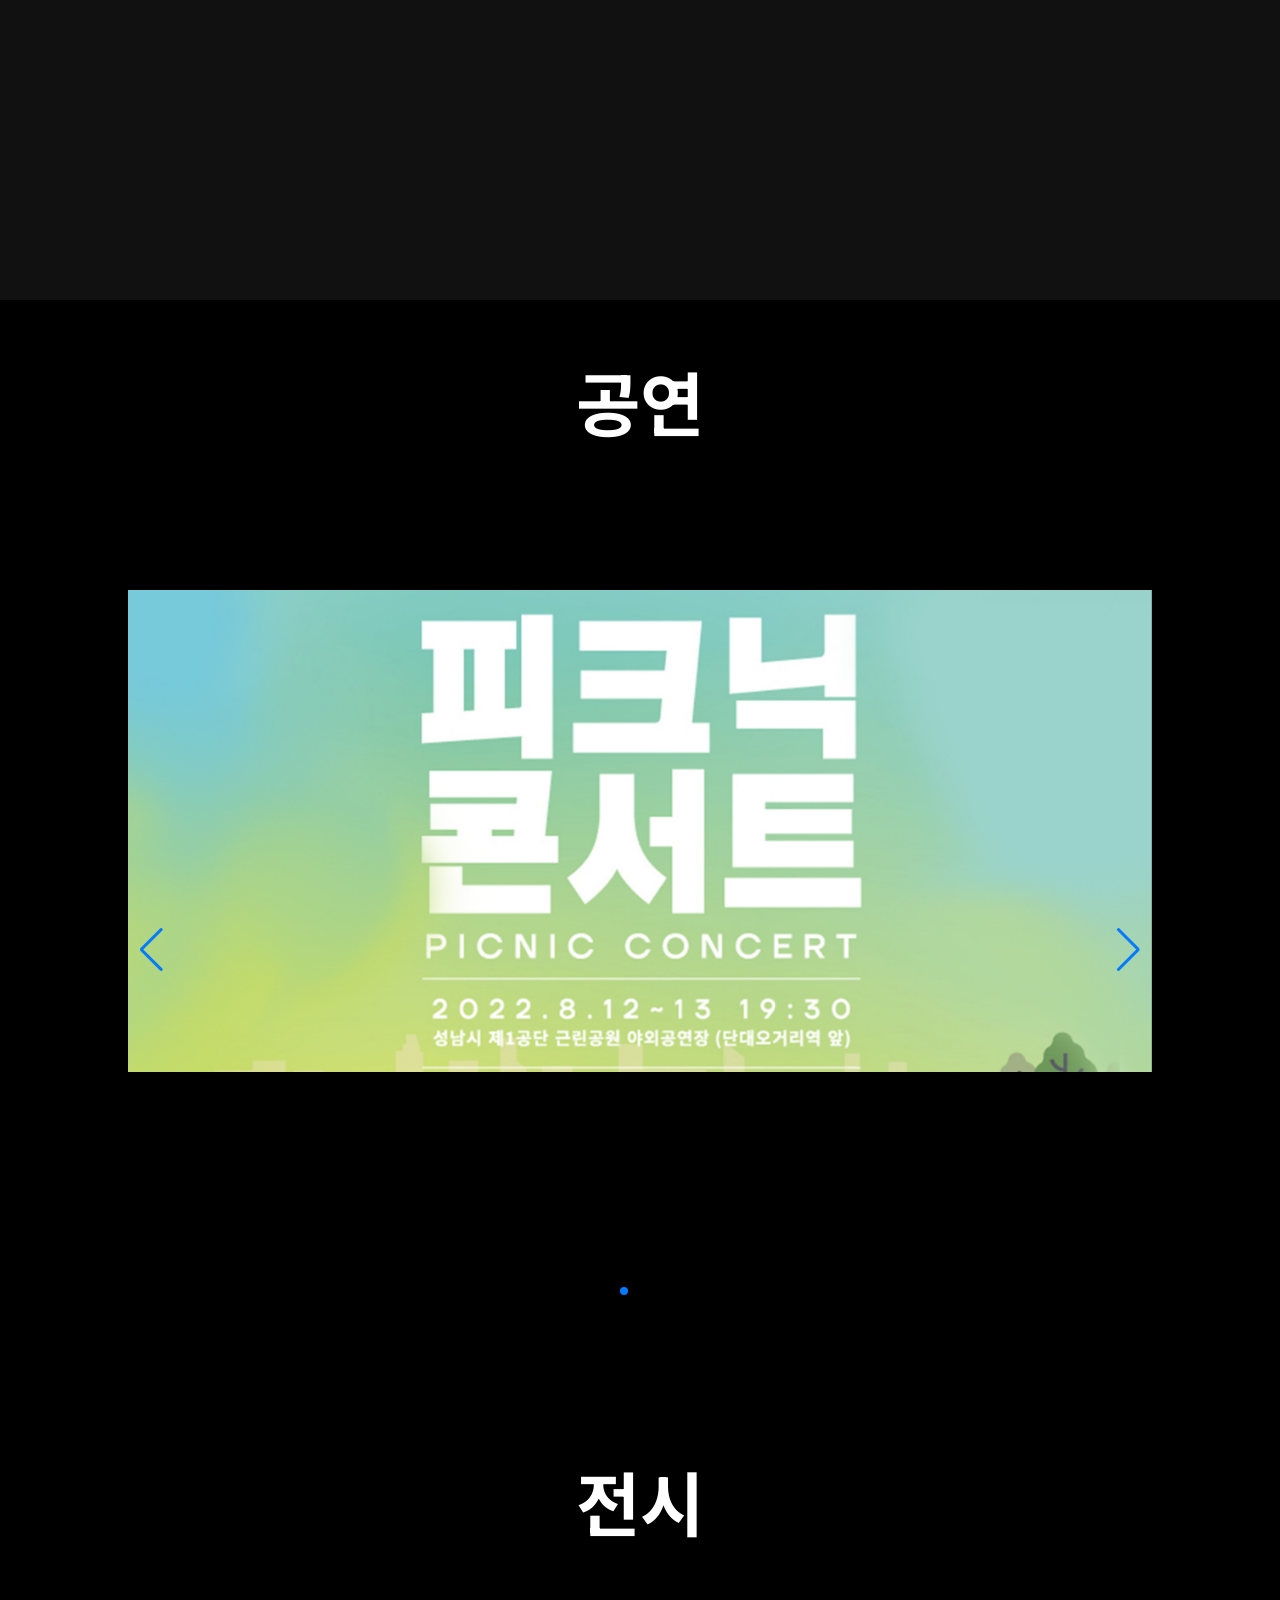
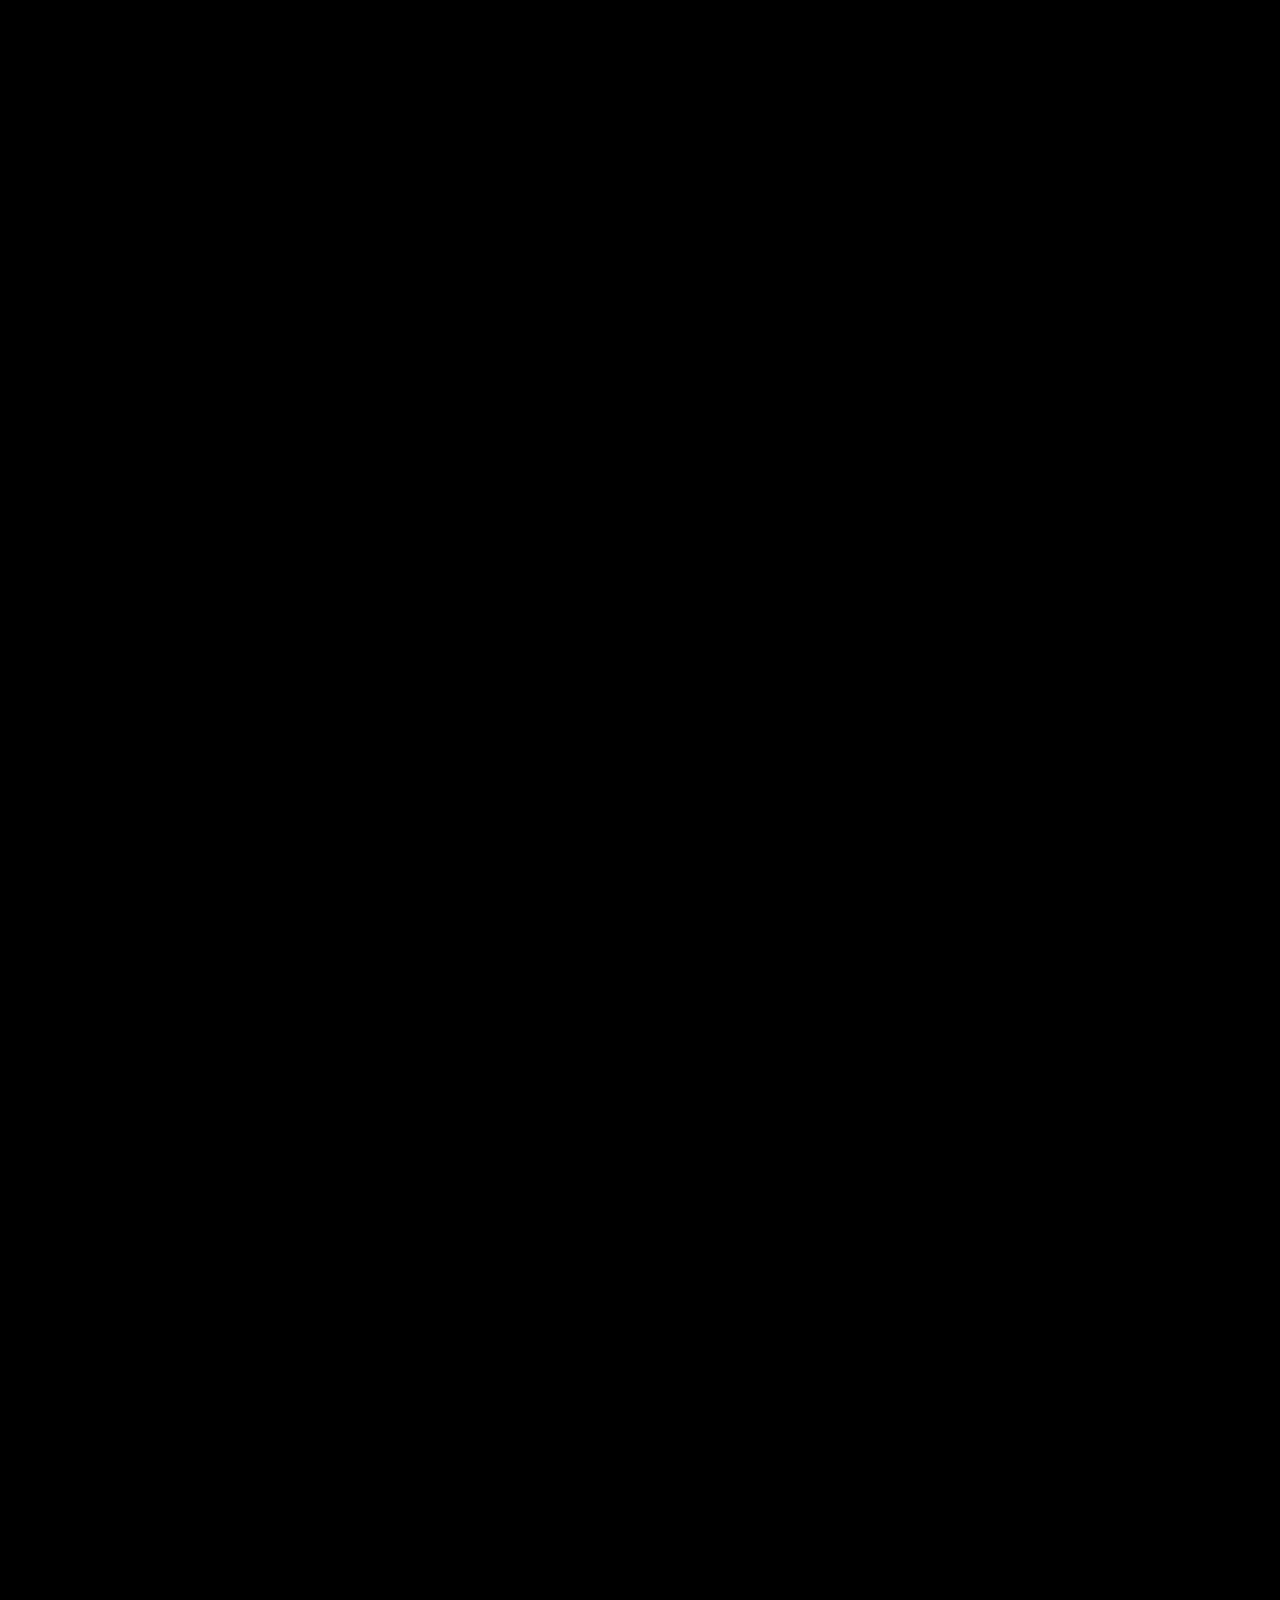
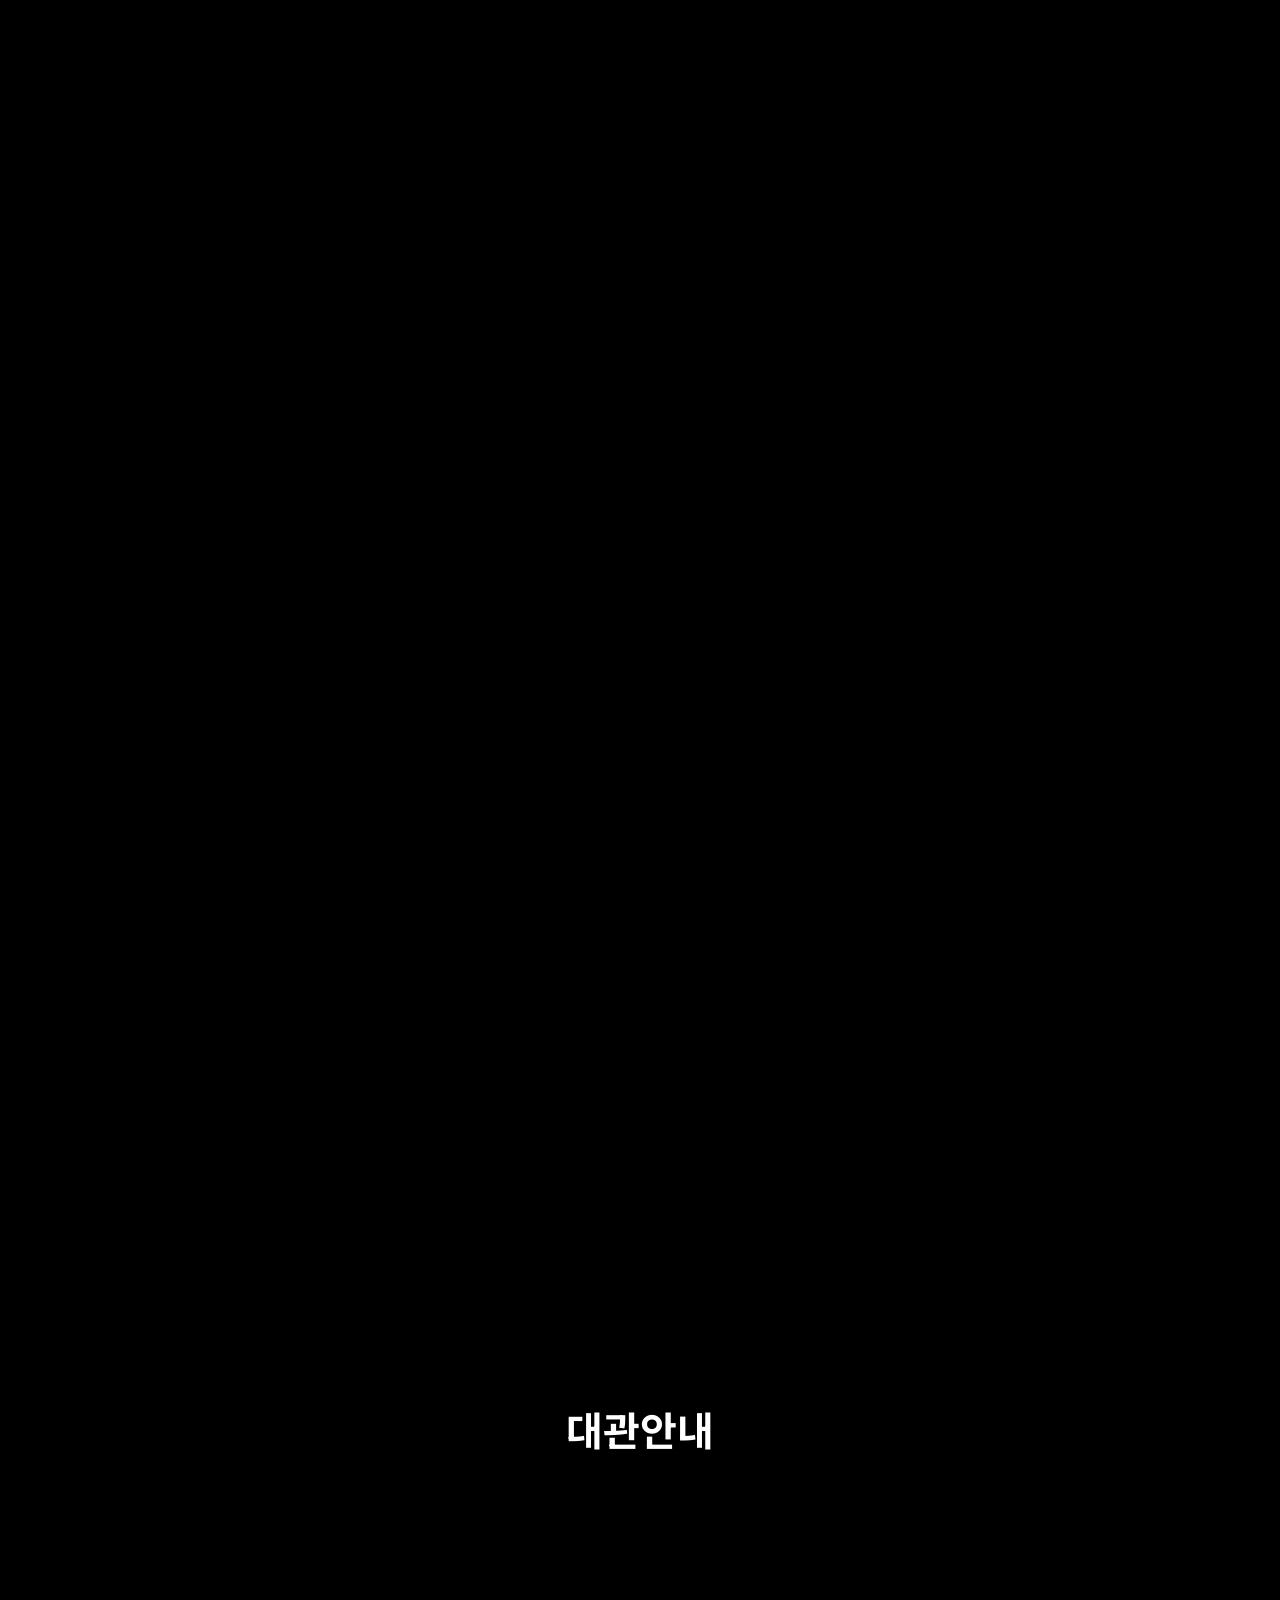
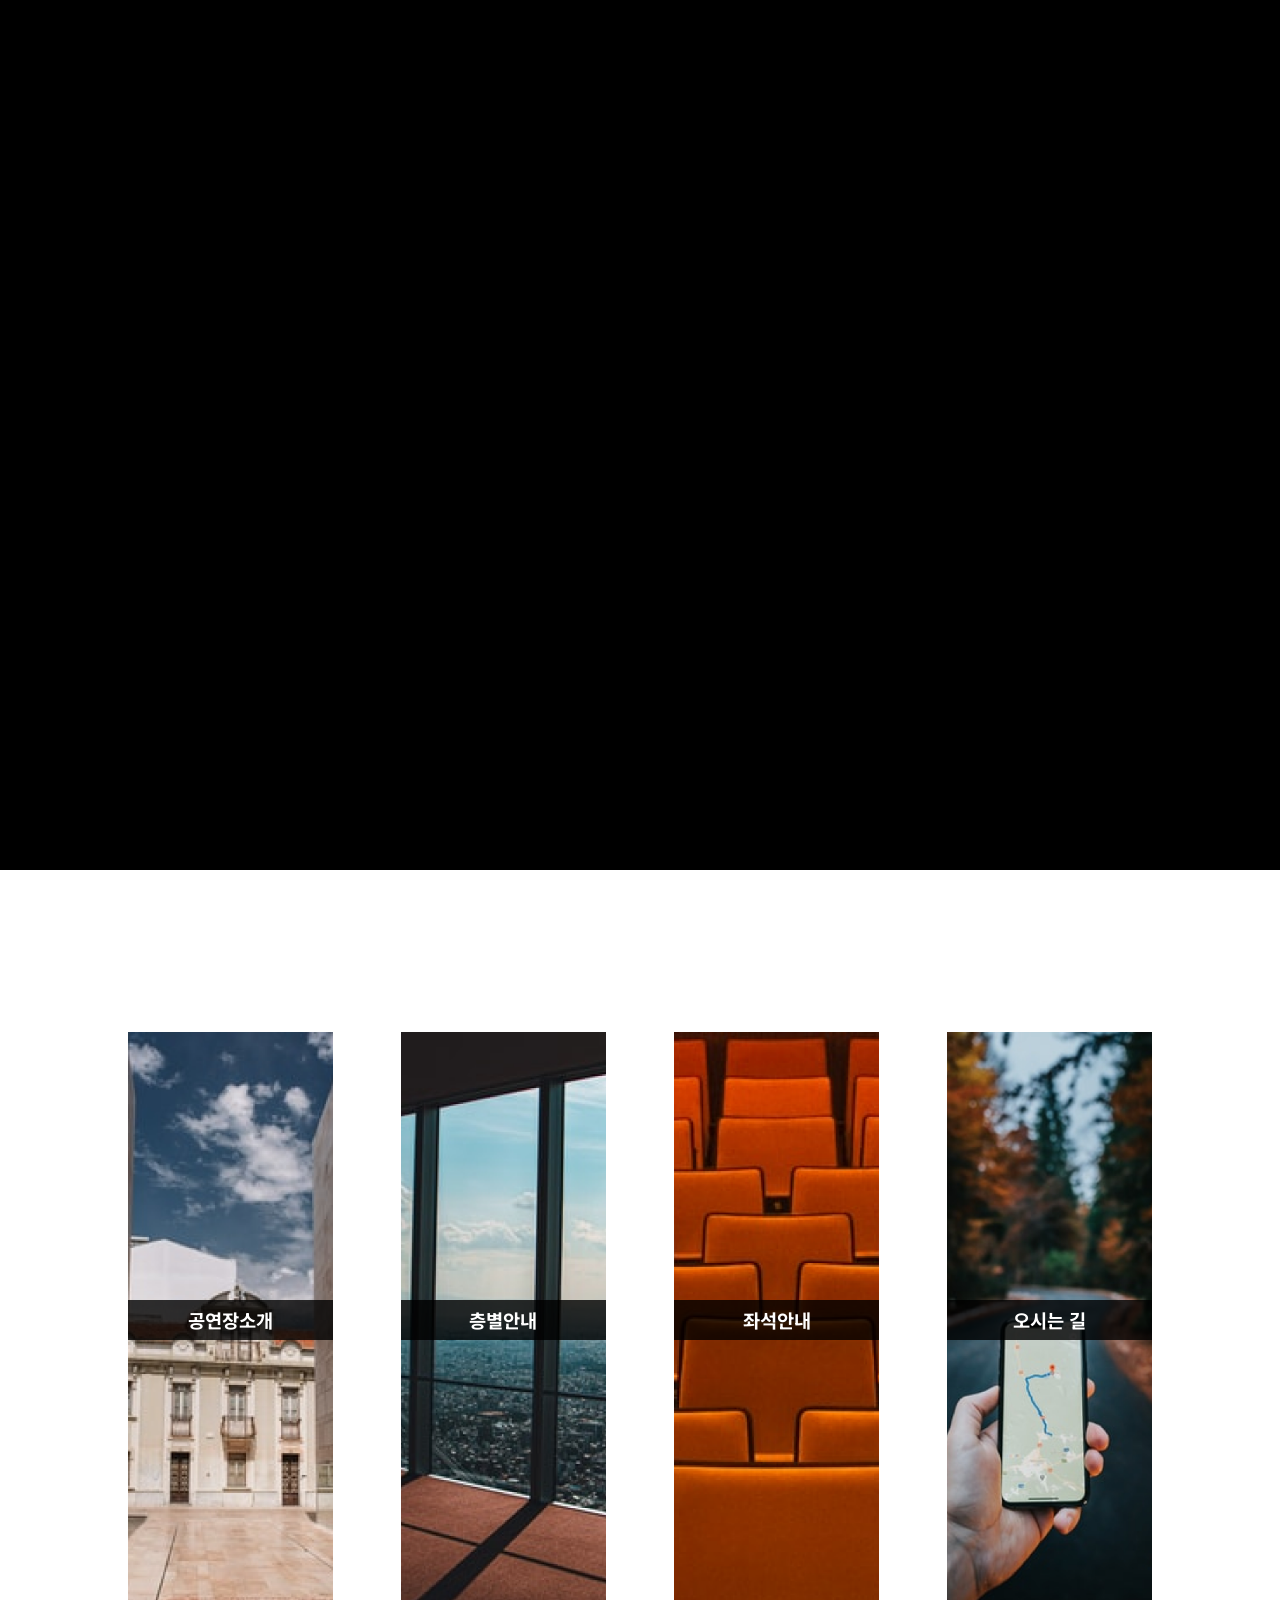
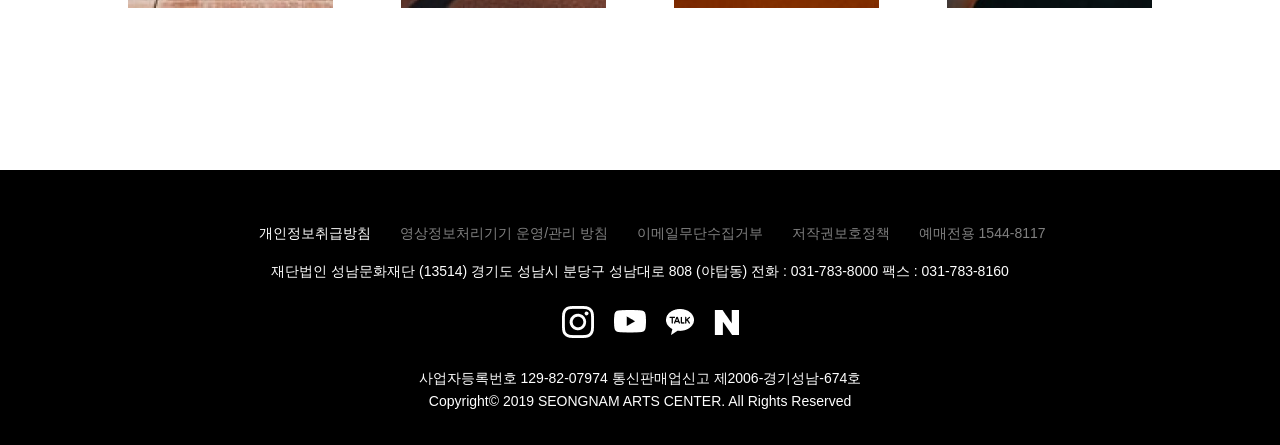
==== commit 0decec30: "피드백준비" ====
--- a/index.html
+++ b/index.html
@@ -61,21 +61,21 @@
           </div>
           <nav id="header-gnb">
             <ul class="gnb">
-              <li><a href="#show">공연</a>
+              <li><a href="product-01a1-show.html">공연</a>
                 <ul class="sub">
                   <li><a href="product-01b-show.html">추천공연</a></li>
                   <li><a href="product-01c-show.html">월간공연</a></li>
                   <li><a href="product-01d-show.html">연간공연</a></li>
                 </ul>
               </li>
-              <li><a href="#exhibition">전시</a>
+              <li><a href="product-02a1-exhibition.html">전시</a>
                 <ul class="sub">
                   <li><a href="product-02b-exhibition.html">추천전시</a></li>
                   <li><a href="product-02c-exhibition.html">월간전시</a></li>
                   <li><a href="product-02d-exhibition.html">연간전시</a></li>
                 </ul>
               </li>
-              <li><a href="#rental">대관안내</a>
+              <li><a href="rental.html">대관안내</a>
     
               </li>
               <li><a href="company.html">센터소개</a>
@@ -170,6 +170,10 @@
           </li>
         </ul>
     
+        <div class="welcome">
+          <h1>성남아트센터</h1>
+          <h2>What's ON</h2>
+        </div>
     
       </div>
     <section id="background-youtube">
--- a/css/style.css
+++ b/css/style.css
@@ -7,8 +7,50 @@
 
 
 
-/* 헤더와 푸터 백그라운드동영상 */
-/* 헤더 */
+#login-btn {
+    cursor: pointer;
+    background-color: var(--main-color);
+    border-style: none;
+    border-radius: 50%;
+    width: 90px;
+    height: 90px;
+}
+.login-sns > button {
+    cursor: pointer;
+    width: 40px;
+    height: 40px;
+    border-style: none;
+    border-radius: 50%;
+    background-color: #fff;
+    box-shadow: 1px 2px 4px 0px rgba(0, 0, 0, 0.25);
+}
+.login-sns > button:hover {
+    background-color: #ccc;
+}
+
+
+/* 모바일 레이아웃 */
+@media only screen and (max-width: 375px) {
+
+   .container {
+        width: 375px;
+        margin: 0 auto;
+   }
+
+   #login-btn {
+    cursor: pointer;
+    background-color: var(--main-color);
+    border-style: none;
+    border-radius: 50%;
+    width: 54px;
+    height: 54px;
+}
+#login-btn > img {
+    width: 35px;
+}
+
+}
+
 #header {
     width: 100%;
     position: fixed;
@@ -88,15 +130,17 @@
 
 /* 헤더 토글버튼 */
 #toggle-menu-btn {
-    position: absolute;
+    position: fixed;
     right: 33px;
     top: 28px;
+    z-index: 10;
 }
 
 .hamburger .line {
     width: 50px;
     height: 5px;
-    background-color: #ecf0f1;
+    /* background-color: #ecf0f1; */
+    background-color: #fff;
     display: block;
     margin: 8px auto;
     -webkit-transition: all 0.3s ease-in-out;
@@ -138,22 +182,21 @@
     right: 0;
     top: 0;
     padding-top: var(--header-height);
-    width: 600px;
-    height: calc(100vh);
-    background-color: #fff;
-    /* 많이축소하면 보임 ㅎㅎ.. */
-    transform: translateX(200%);
+    width: 100vw;
+    height: 100vh;
+    background-color: var(--main-color);
     transition: .5s;
     z-index: 9;
-
+    transform: scale(0%);
+    transform-origin: 100% 0 0;
 }
 
 #toggle-menu.on {
     position: fixed;
-    overflow: scroll;
+    /* overflow: scroll; */
     display: block;
     transition: .5s;
-    transform: translateX(0);
+    transform: scale(100%);
     /* box-shadow: rgba(0, 0, 0, 0.7) 0 0 0 99999px; */
 }
 
@@ -225,16 +268,17 @@
 }
 
 #toggle-menu .login-section {
-    position: relative;
-    width: 560px;
+    position: absolute;;
+    width: 540px;
     height: 300px;
-    margin-top: 9px;
-    margin: 9px auto;
+    right: 200px;
+    top: 50%;
     border: .5px solid #333;
     /* padding 상 우 하 좌 */
     padding: 50px 105px 20px 105px;
     color: #000;
     font-size: 14px;
+    background-color: #fff;
 }
 
 #toggle-menu .login-section .login-box input {
@@ -267,61 +311,75 @@
 
 /* 토글메뉴의 메뉴 */
 #toggle-menu #toggle-gnb {
-    color: #000;
-    background-color: #fff;
-    width: 560px;
-    font-size: 24px;
-    margin: 30px auto;
-    text-align: center;
-}
-
-#toggle-gnb>li a{
+    color: #fff;
+    /* position: absolute; */
+    top: 109px;
+    left: 200px;
+    display: flex;
+    justify-content: center;
+    /* width: 1440px; */
+    margin: 0 auto;
+}
+#toggle-gnb > li{
+    font-size: 26px;
+    font-weight: 500;
+    margin-right: 130px;
+}
+#toggle-gnb > li:last-child {
+    margin-right: 0;
+}
+#toggle-gnb > li > a {
     width: 100%;
-    border-bottom: 1px solid black;
-    position: relative;
-}
+    display: block;
+}
+#toggle-gnb > li > a:hover  {
+    border-bottom: 1px solid #fff;
+}
+
+#toggle-gnb > li > a {
+
+}
+#toggle-gnb > li > .sub {
+    margin-top: 24px;
+    font-size: 18px;
+    font-weight: 400;
+}
+#toggle-gnb > li > .sub > li{
+    /* height: 20px; */
+    line-height: 40px;
+}
+#toggle-gnb > li > .sub > li > a:hover {
+    border-bottom: 1px solid #fff;
+}
+
+
 
 #toggle-gnb>li .gnb-plus {
     display: none;
-    position: absolute;
-    right: 20px;
-    top: 20px;
-}
-
-#toggle-gnb>li>a {
-    width: 100%;
-    height: 80px;
-    line-height: 80px;
-    display: block;
-}
-
-#toggle-gnb>li>a:hover {
-    /* background-color: #eaeaea; */
-}
-
-#toggle-gnb>li>.sub {
-    width: 100%;
-    background-color: #eaeaea;
-
-    display: none;
-}
-
-#toggle-gnb>li>.sub>li {
-    margin: 0 auto;
-    width: 90%;
-    height: 80px;
-    line-height: 80px;
-    border-bottom: 1px solid black;
-    
-}
-
-#toggle-gnb>li>.sub>li>a {
-    width: 100%;
-    height: 100%;
-    display: block;
-    background-color: #fff;
-    color: #000;
-}
+}
+
+#toggle-menu .welcome {
+    position: absolute;
+    width: 540px;
+    height: 300px;
+    left: 103px;
+    top: 50%;
+    color: #fff;
+    display: flex;
+    justify-content: center;
+    flex-direction: column;
+    padding-left: 140px;
+}
+#toggle-menu .welcome h1 {
+    font-size: 50px;
+}
+#toggle-menu .welcome h2 {
+    font-size: 60px;
+}
+
+
+
+
 
 
 footer {
@@ -572,6 +630,7 @@
     #toggle-gnb>li {
         width: 100%;
         border-bottom: 1px solid black;
+        position: relative;
     }
 
     #toggle-gnb>li .gnb-plus {
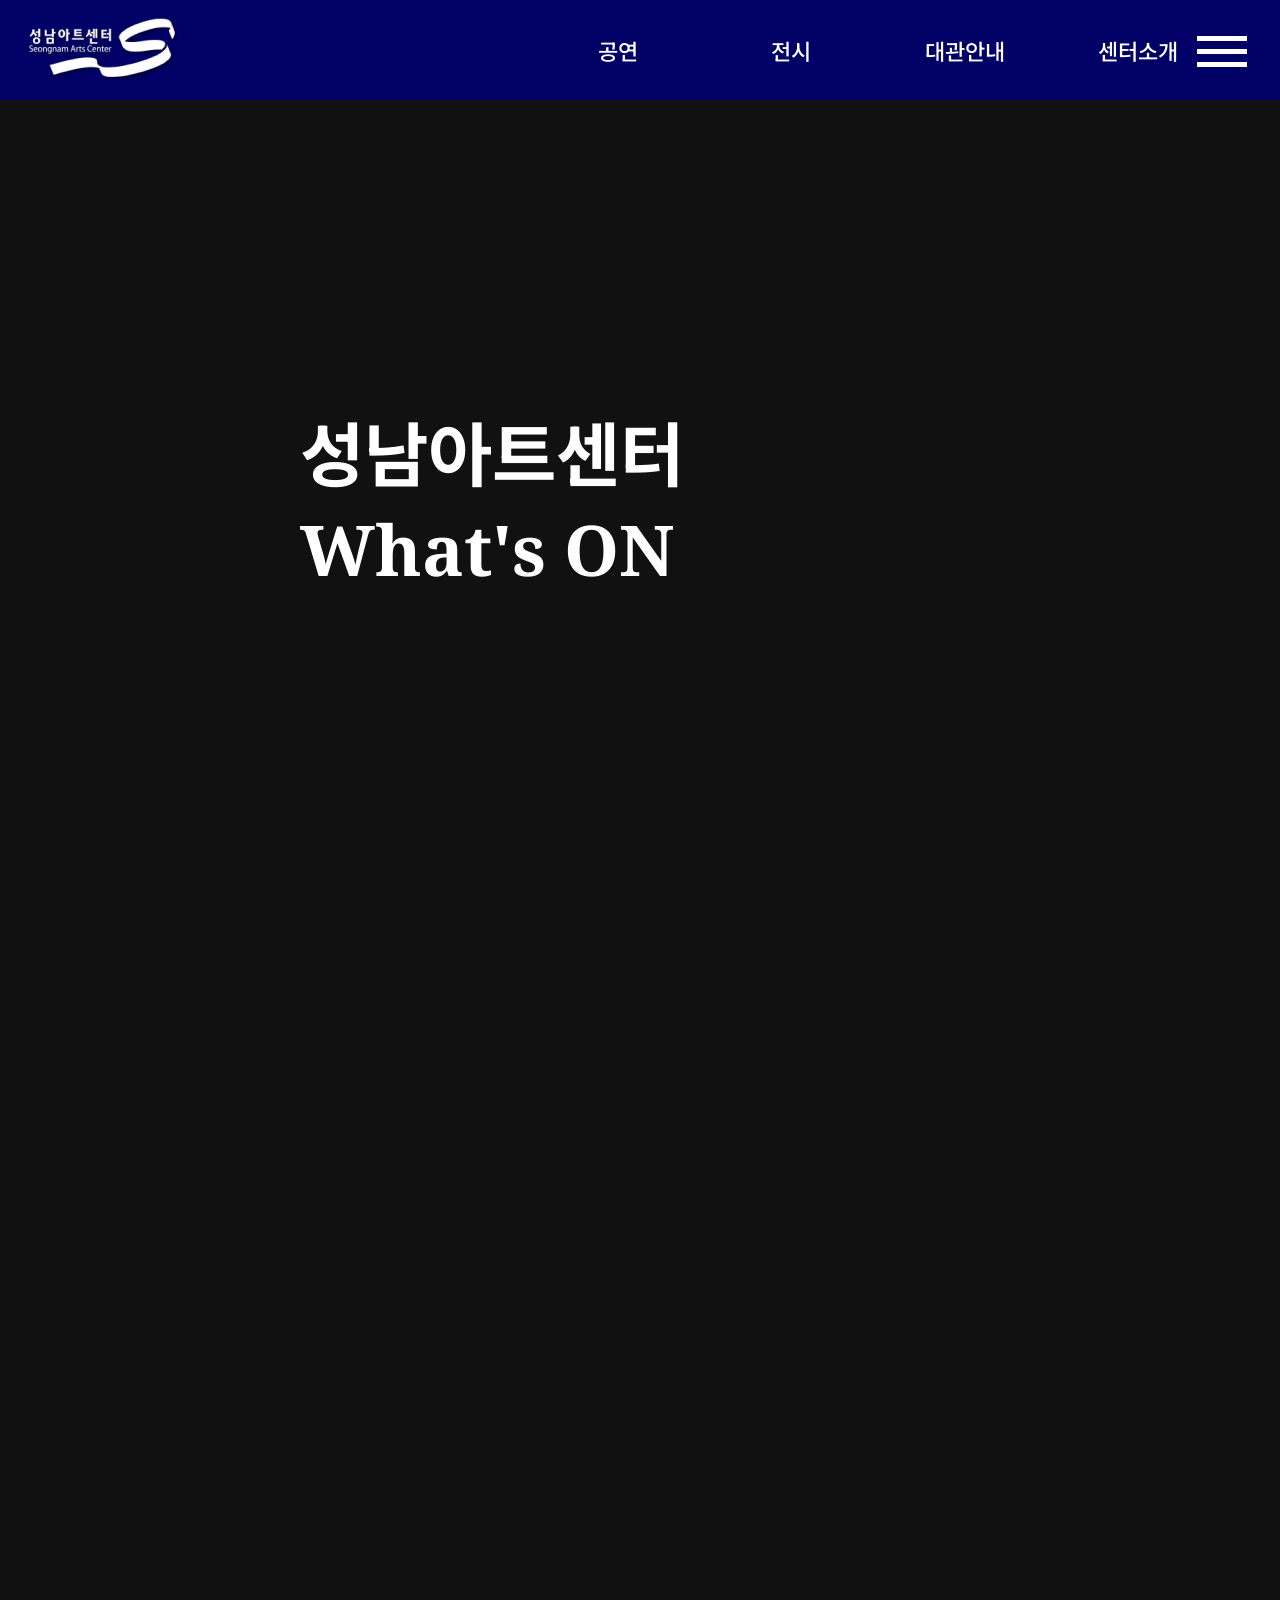
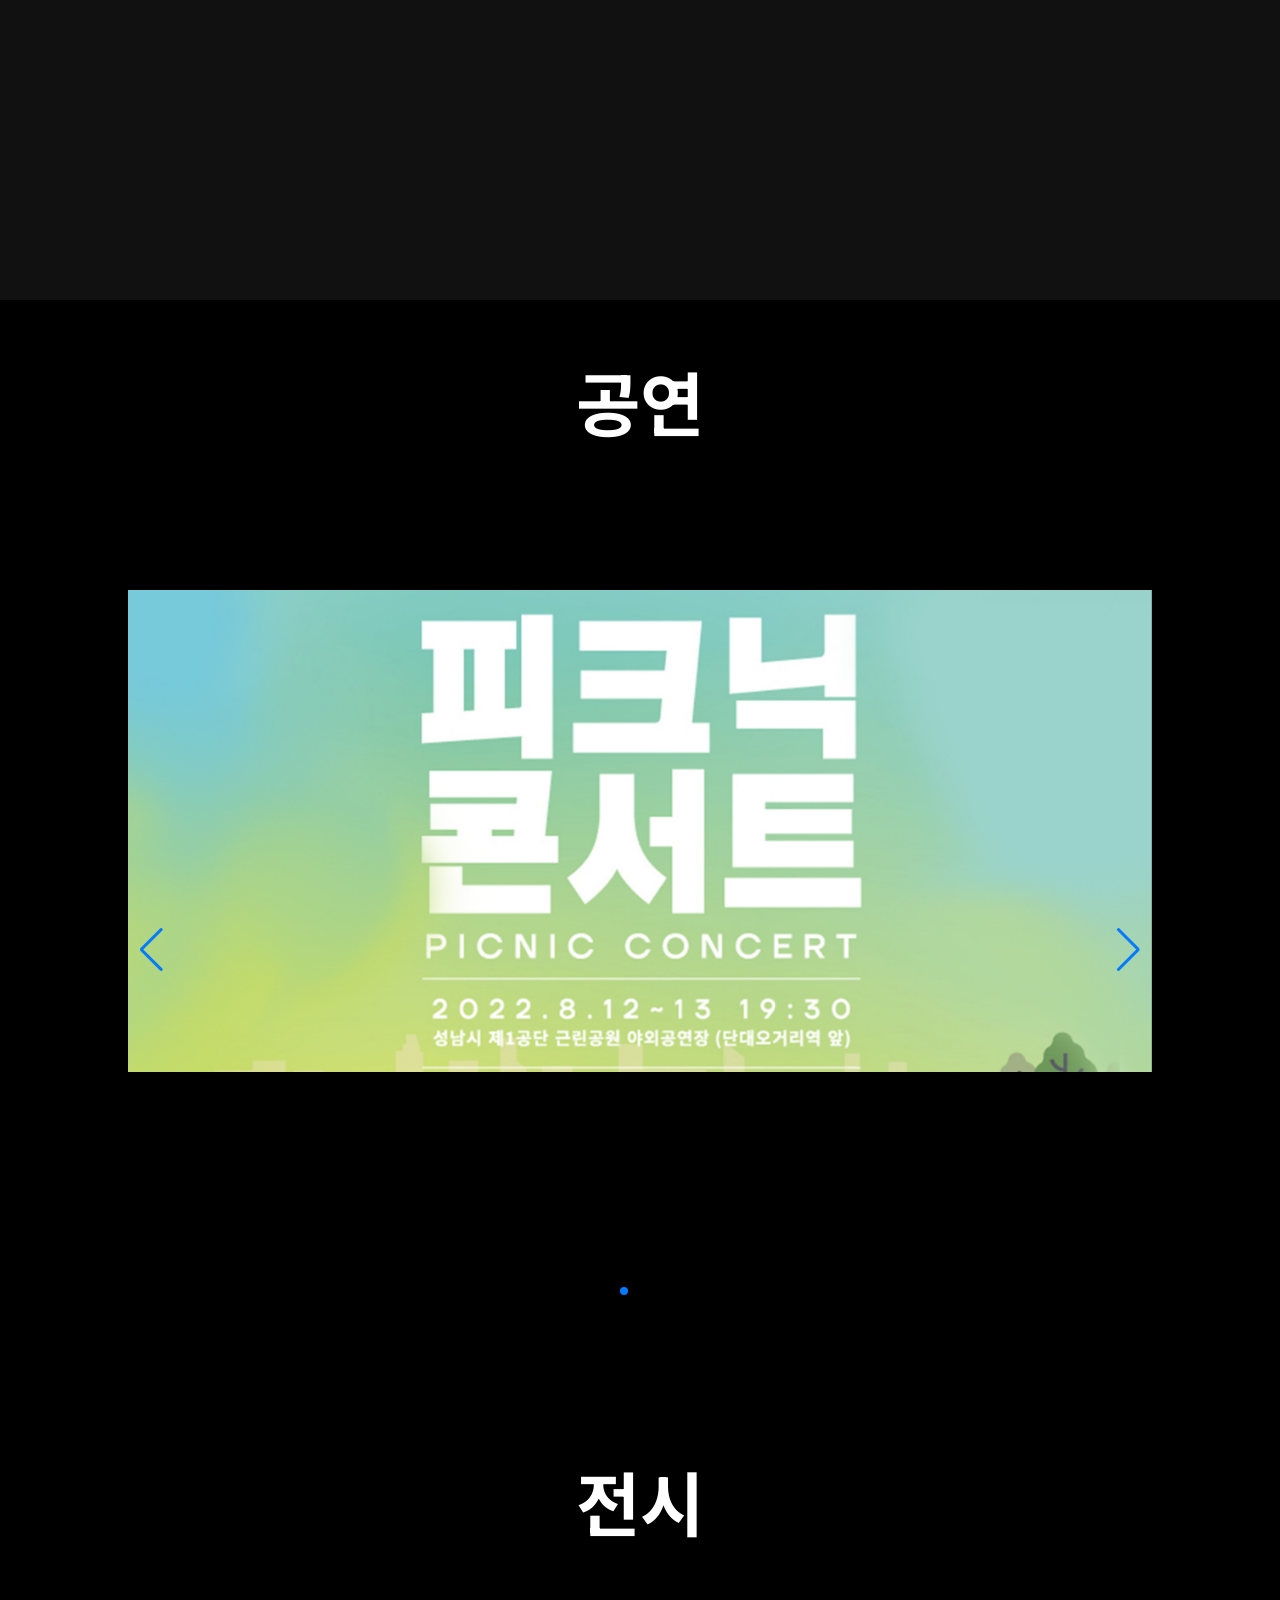
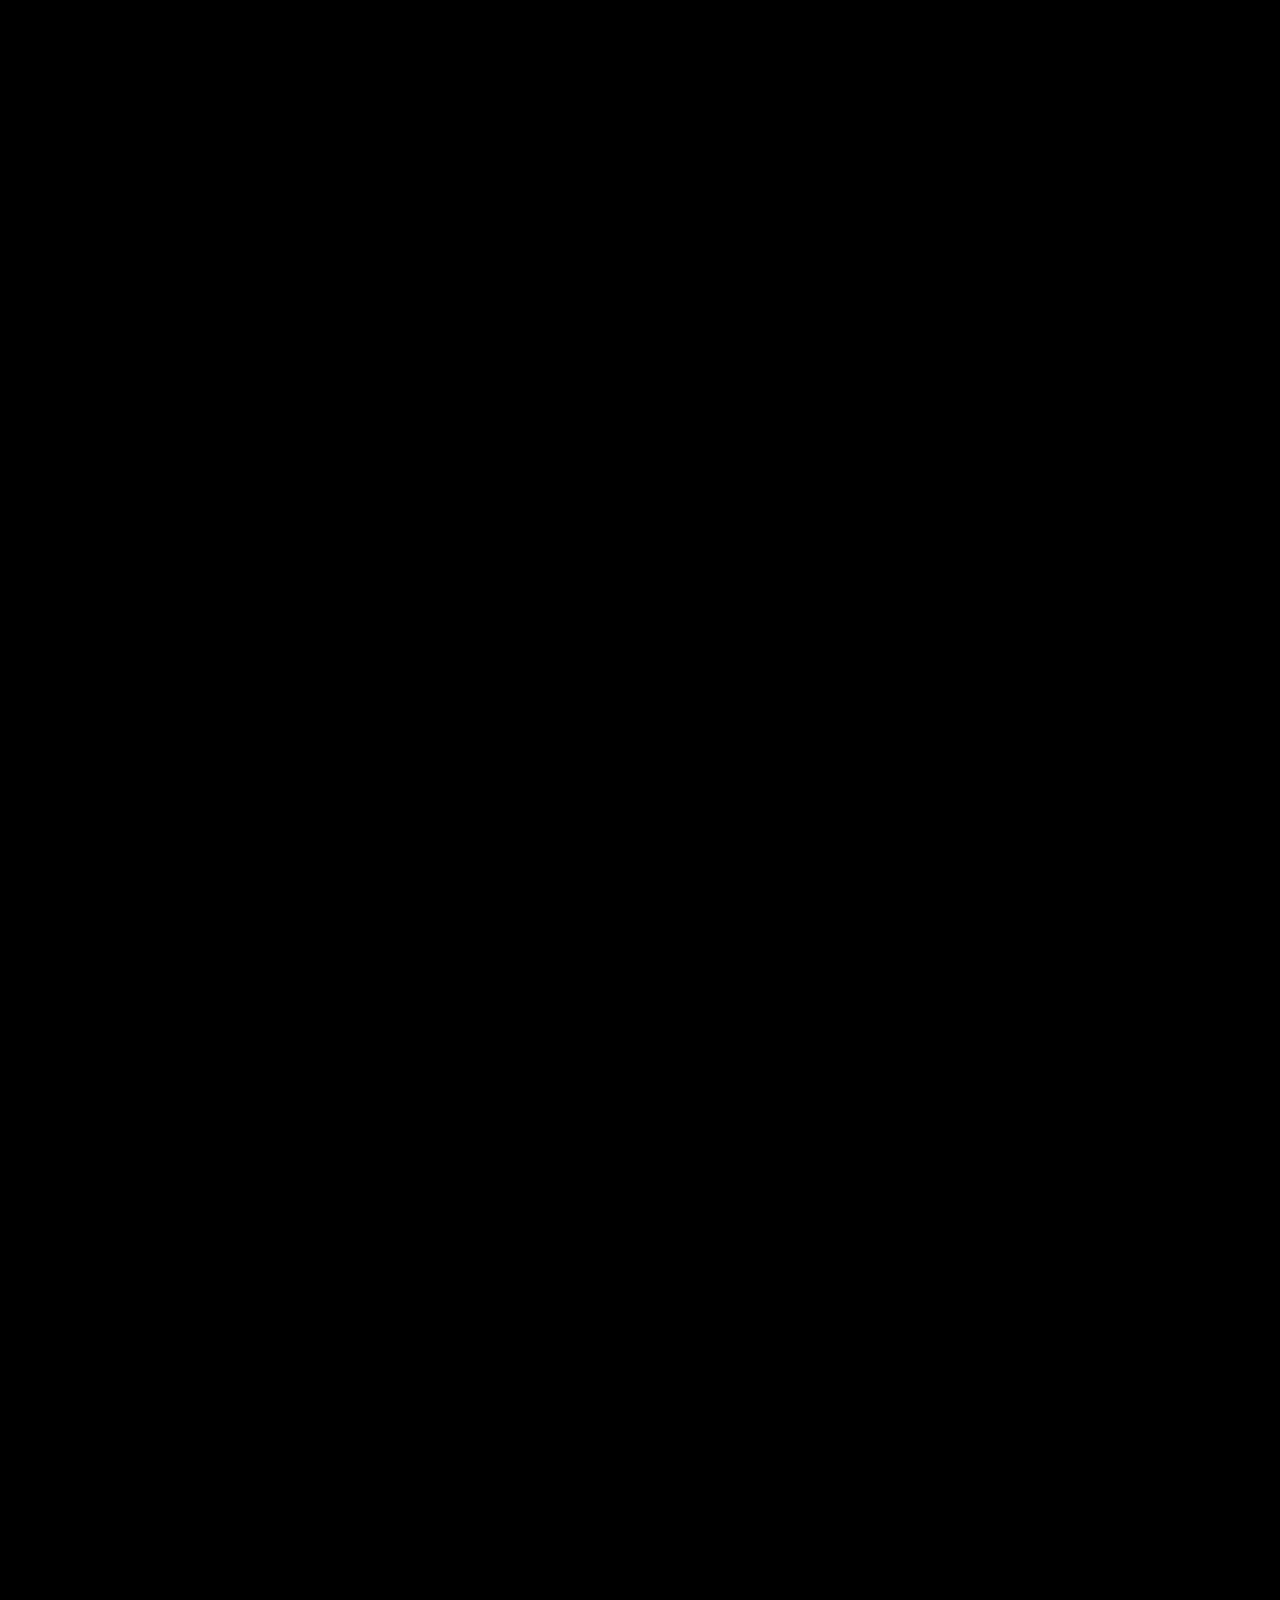
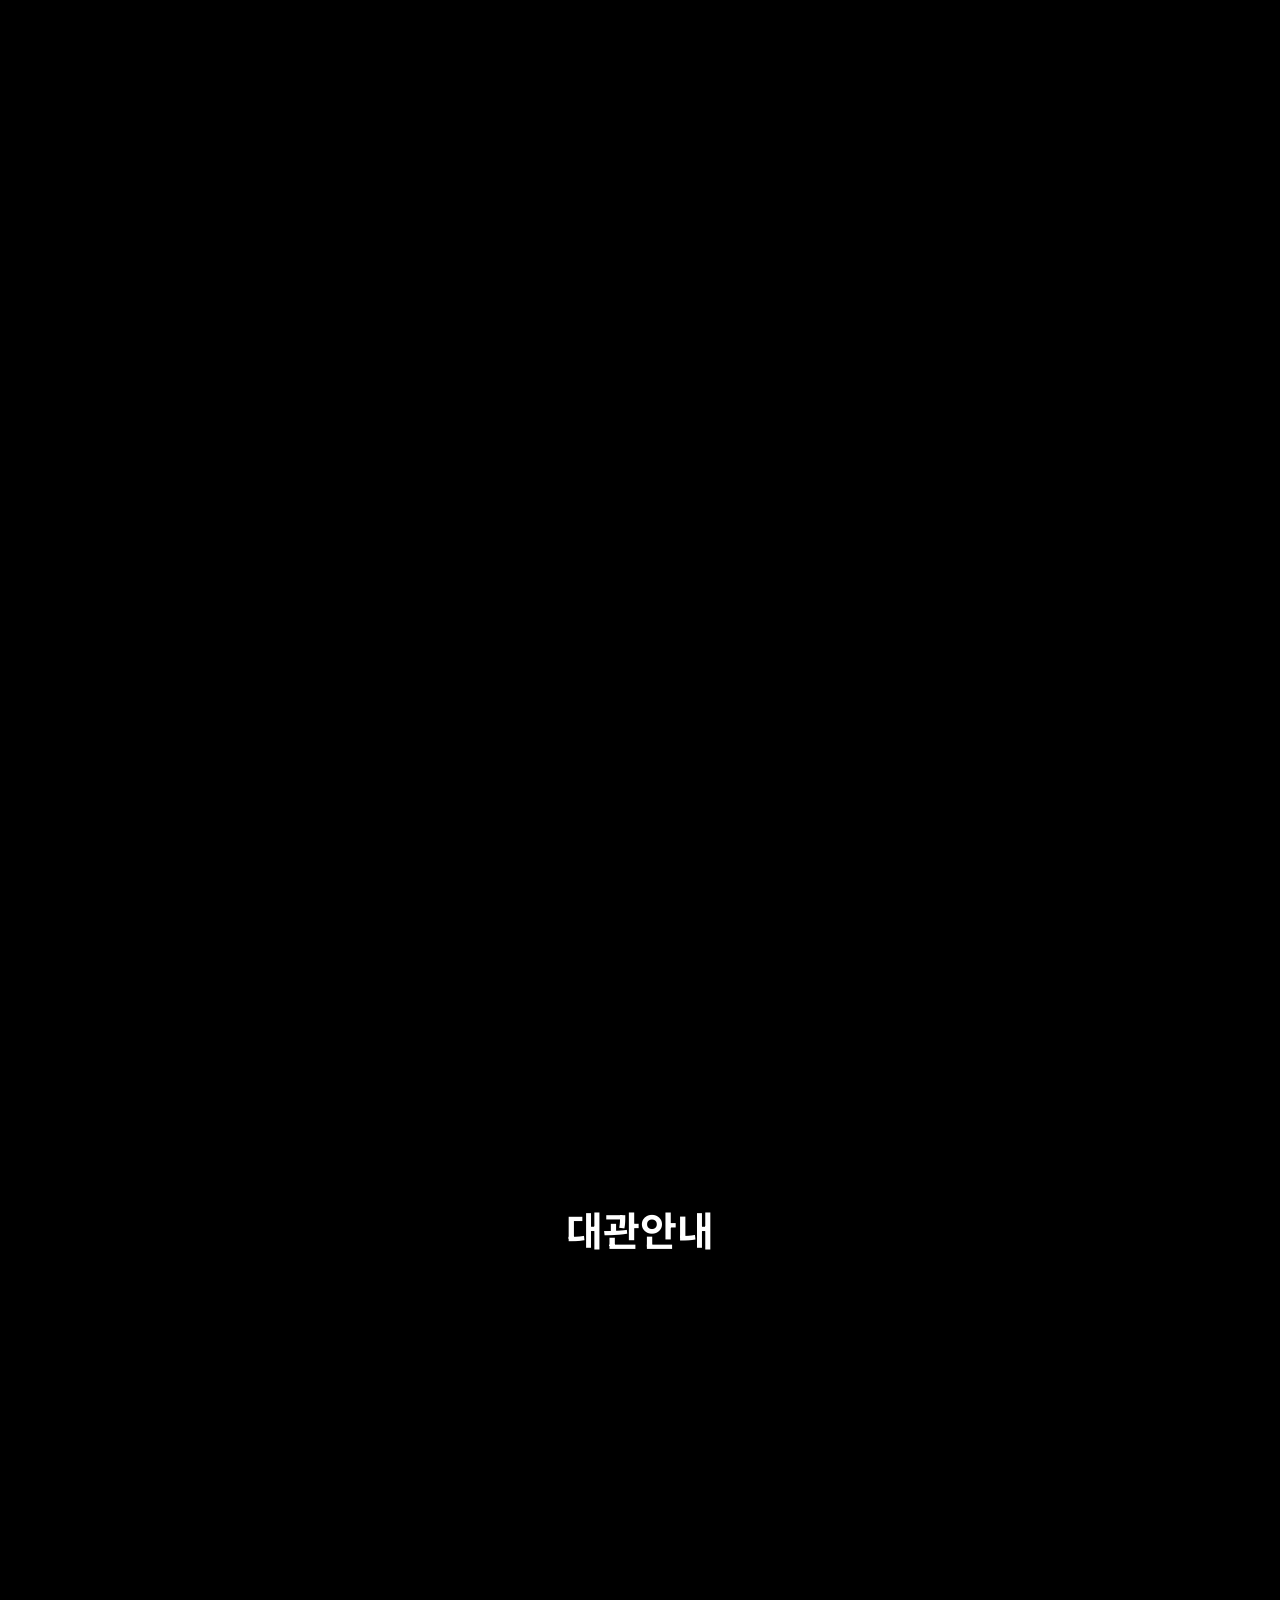
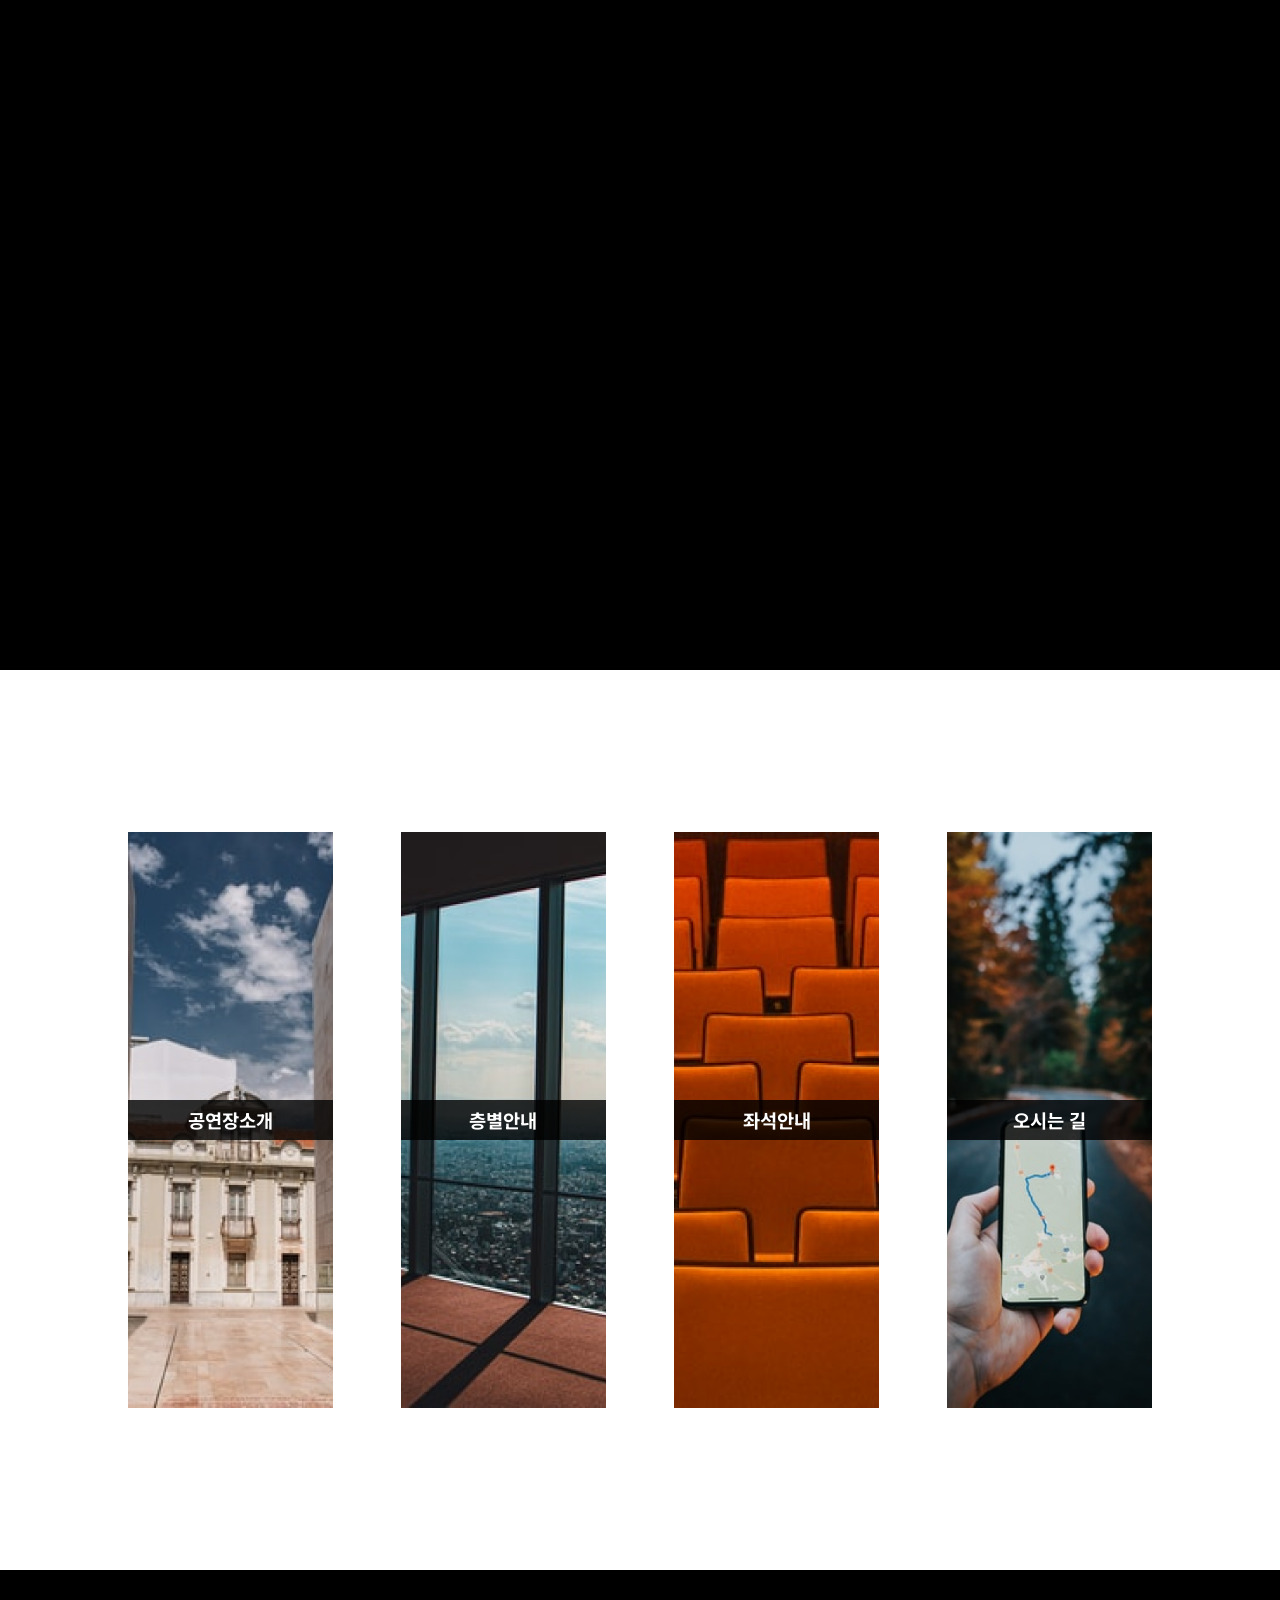
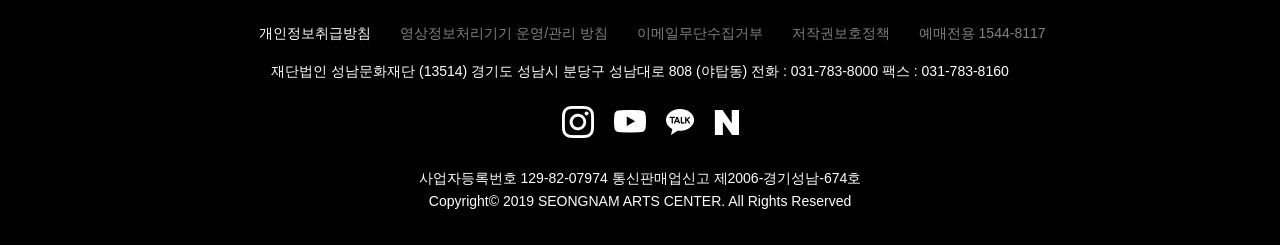
==== commit 4b8b91bd: "대관안내수정" ====
--- a/index.html
+++ b/index.html
@@ -6,10 +6,7 @@
     <meta http-equiv="X-UA-Compatible" content="IE=edge">
     <meta name="viewport" content="width=device-width, initial-scale=1.0">
     <!-- 사이트 소개글 -->
-    <meta
-        name="description"
-        content="성남아트센터 리뉴얼 페이지입니다."
-    />
+    <meta name="description" content="성남아트센터 리뉴얼 페이지입니다." />
     <!-- 검색 키워드 -->
     <meta name="keywords" content="이 페이지를, 검색할 수 있는, 키워드를, 적으시면, 됩니다, 성남, 성남아트센터" />
     <!-- 작성자 -->
@@ -18,11 +15,8 @@
     <!-- 사이트명(title) -->
     <meta name="og:site_name" content="최원빈의 성남아트센터" />
     <!-- 웹사이트 대표 이미지(썸네일) -->
-    <meta
-        name="og:image"
-        content="site_thumbnail.jpg"
-    />
-    
+    <meta name="og:image" content="site_thumbnail.jpg" />
+
 
     <title>성남아트센터</title>
     <!-- 아이콘 등록 -->
@@ -54,128 +48,129 @@
 <body>
     <header id="header">
         <div class="container">
-          <div class="logo">
-            <a href="index.html">
-              <img src="images/logo.png" alt="LOGO">
-            </a>
-          </div>
-          <nav id="header-gnb">
-            <ul class="gnb">
-              <li><a href="product-01a1-show.html">공연</a>
+            <div class="logo">
+                <a href="index.html">
+                    <img src="images/logo.png" alt="LOGO">
+                </a>
+            </div>
+            <nav id="header-gnb">
+                <ul class="gnb">
+                    <li><a href="product-01a1-show.html">공연</a>
+                        <ul class="sub">
+                            <li><a href="product-01b-show.html">추천공연</a></li>
+                            <li><a href="product-01c-show.html">월간공연</a></li>
+                            <li><a href="product-01d-show.html">연간공연</a></li>
+                        </ul>
+                    </li>
+                    <li><a href="product-02a1-exhibition.html">전시</a>
+                        <ul class="sub">
+                            <li><a href="product-02b-exhibition.html">추천전시</a></li>
+                            <li><a href="product-02c-exhibition.html">월간전시</a></li>
+                            <li><a href="product-02d-exhibition.html">연간전시</a></li>
+                        </ul>
+                    </li>
+                    <li><a href="rental.html">대관안내</a>
+
+                    </li>
+                    <li><a href="company.html">센터소개</a>
+
+                    </li>
+                </ul>
+            </nav>
+            <div id="toggle-menu-btn">
+                <div class="hamburger">
+                    <span class="line"></span>
+                    <span class="line"></span>
+                    <span class="line"></span>
+                </div>
+            </div>
+
+
+        </div>
+    </header>
+
+    <div id="toggle-menu">
+        <div class="login-section">
+            <form class="hidden profile" id="greeting">
+                <img class="profile-img" src="images/profile.png" alt="프로필">
+                <p id="name"></p>
+                <button id="logout">로그아웃</button>
+                <a href="./">
+                    <div class="academy">아카데미 수강확인</div>
+                </a>
+                <a href="./">
+                    <div class="cancel">예매확인 및 취소</div>
+                </a>
+                <a href="./">
+                    <div class="check">출석부</div>
+                </a>
+            </form>
+            <form class="hidden" id="login-form">
+                <div class="login-box">
+                    <input id="id" required type="text" placeholder="아이디">
+                    <input id="pw" required type="text" placeholder="비밀번호">
+                    <button id="login-btn">
+                        <img src="images/login-btn.png" alt="login-btn">
+                    </button>
+                </div>
+                <div class="login-info">
+
+                    <label for="idsave"><input type="checkbox" id="idsave"> 아이디 저장하기</label>
+                    <div class="signup">
+                        <span><a href="./">회원가입</a></span>
+                        <span>|</span>
+                        <span><a href="./">ID / PW 찾기</a></span>
+                    </div>
+                </div>
+                <div class="login-sns">
+                    <button><img src="images/naver.png" alt="naver"></button>
+                    <button><img src="images/kakaotalk.png" alt="kakaotalk"></button>
+                    <button><img src="images/facebook.png" alt="facebook"></button>
+                </div>
+            </form>
+        </div>
+
+        <ul id="toggle-gnb">
+            <li><a href="product-01a1-show.html">공연</a>
+                <button class="gnb-plus"><img src="images/gnb-plus.png" alt="gnb-plus"></button>
                 <ul class="sub">
-                  <li><a href="product-01b-show.html">추천공연</a></li>
-                  <li><a href="product-01c-show.html">월간공연</a></li>
-                  <li><a href="product-01d-show.html">연간공연</a></li>
+                    <li><a href="product-01b-show.html">추천공연</a></li>
+                    <li><a href="product-01c-show.html">월간공연</a></li>
+                    <li><a href="product-01d-show.html">연간공연</a></li>
                 </ul>
-              </li>
-              <li><a href="product-02a1-exhibition.html">전시</a>
+            </li>
+            <li><a href="product-02a1-exhibition.html">전시</a>
+                <button class="gnb-plus"><img src="images/gnb-plus.png" alt="gnb-plus"></button>
                 <ul class="sub">
-                  <li><a href="product-02b-exhibition.html">추천전시</a></li>
-                  <li><a href="product-02c-exhibition.html">월간전시</a></li>
-                  <li><a href="product-02d-exhibition.html">연간전시</a></li>
+                    <li><a href="product-02b-exhibition.html">추천전시</a></li>
+                    <li><a href="product-02c-exhibition.html">월간전시</a></li>
+                    <li><a href="product-02d-exhibition.html">연간전시</a></li>
                 </ul>
-              </li>
-              <li><a href="rental.html">대관안내</a>
-    
-              </li>
-              <li><a href="company.html">센터소개</a>
-    
-              </li>
-            </ul>
-          </nav>
-          <div id="toggle-menu-btn">
-            <div class="hamburger">
-              <span class="line"></span>
-              <span class="line"></span>
-              <span class="line"></span>
-            </div>
-          </div>
-    
-    
-        </div>
-      </header>
-    
-      <div id="toggle-menu">
-        <div class="login-section">
-          <form class="hidden profile" id="greeting">
-            <img class="profile-img" src="images/profile.png" alt="프로필">
-            <p id="name"></p>
-            <button id="logout">로그아웃</button>
-            <a href="./">
-              <div class="academy">아카데미 수강확인</div>
-            </a>
-            <a href="./">
-              <div class="cancel">예매확인 및 취소</div>
-            </a>
-            <a href="./">
-              <div class="check">출석부</div>
-            </a>
-          </form>
-          <form class="hidden" id="login-form">
-            <div class="login-box">
-              <input id="id" required type="text" placeholder="아이디">
-              <input id="pw" required type="text" placeholder="비밀번호">
-              <button id="login-btn">
-                <img src="images/login-btn.png" alt="login-btn">
-              </button>
-            </div>
-            <div class="login-info">
-    
-              <label for="idsave"><input type="checkbox" id="idsave"> 아이디 저장하기</label>
-              <div class="signup">
-                <span><a href="./">회원가입</a></span>
-                <span>|</span>
-                <span><a href="./">ID / PW 찾기</a></span>
-              </div>
-            </div>
-            <div class="login-sns">
-              <button><img src="images/naver.png" alt="naver"></button>
-              <button><img src="images/kakaotalk.png" alt="kakaotalk"></button>
-              <button><img src="images/facebook.png" alt="facebook"></button>
-            </div>
-          </form>
-        </div>
-    
-        <ul id="toggle-gnb">
-          <li><a href="product-01a1-show.html">공연</a>
-            <button class="gnb-plus"><img src="images/gnb-plus.png" alt="gnb-plus"></button>
-            <ul class="sub">
-              <li><a href="product-01b-show.html">추천공연</a></li>
-              <li><a href="product-01c-show.html">월간공연</a></li>
-              <li><a href="product-01d-show.html">연간공연</a></li>
-            </ul>
-          </li>
-          <li><a href="product-02a1-exhibition.html">전시</a>
-            <button class="gnb-plus"><img src="images/gnb-plus.png" alt="gnb-plus"></button>
-            <ul class="sub">
-              <li><a href="product-02b-exhibition.html">추천전시</a></li>
-              <li><a href="product-02c-exhibition.html">월간전시</a></li>
-              <li><a href="product-02d-exhibition.html">연간전시</a></li>
-            </ul>
-          </li>
-          <li><a href="rental.html">대관안내</a>
-    
-          </li>
-          <li><a href="company.html">센터소개</a>
-    
-          </li>
-          <li><a href="./">고객센터</a>
-            <button class="gnb-plus"><img src="images/gnb-plus.png" alt="gnb-plus"></button>
-            <ul class="sub">
-              <li><a href="./">예매안내</a></li>
-              <li><a href="./">공지사항</a></li>
-              <li><a href="./">자주 묻는 질문</a></li>
-              <li><a href="./">고객의 소리</a></li>
-            </ul>
-          </li>
+            </li>
+            <li><a href="rental.html">대관안내</a>
+
+            </li>
+            <li><a href="company.html">센터소개</a>
+
+            </li>
+            <li><a href="./">고객센터</a>
+                <button class="gnb-plus"><img src="images/gnb-plus.png" alt="gnb-plus"></button>
+                <ul class="sub">
+                    <li><a href="./">예매안내</a></li>
+                    <li><a href="./">공지사항</a></li>
+                    <li><a href="./">자주 묻는 질문</a></li>
+                    <li><a href="./">고객의 소리</a></li>
+                </ul>
+            </li>
         </ul>
-    
+
         <div class="welcome">
-          <h1>성남아트센터</h1>
-          <h2>What's ON</h2>
-        </div>
-    
-      </div>
+            <h1>성남아트센터</h1>
+            <h2>What's ON</h2>
+        </div>
+
+    </div>
+
     <section id="background-youtube">
         <!-- ?rel=0&autoplay=1&mute=1&loop=1&playlist=영상키값&controls=0 을 꼭 붙여주기 -->
         <iframe width="100%" height="100%"
@@ -248,59 +243,76 @@
         <div class="main-title">
             <h1>전시</h1>
         </div>
+
         <div class="blur-filter"></div>
+
         <section class="ex-gallery">
+
             <div class="imgbox img-1 img-odd" data-aos="fade-right">
-                <img src="images/pd01a1.jpg" alt="">
+                <img src="images/eh01.jpg" alt="">
                 <div class="ex-info">
-                    <p>Lorem ipsum dolor sit amet consectetur adipisicing elit. Eaque consequuntur sunt veniam dolores,
-                        dignissimos ipsam quaerat voluptate unde voluptatum, accusantium rem similique officiis nesciunt
-                        quas, dicta cupiditate obcaecati delectus architecto! Facere ex soluta voluptates, corporis
-                        repudiandae facilis est laboriosam nesciunt molestias quasi ad. Nesciunt fuga officiis maiores
-                        quia animi tenetur?</p>
-                </div>
-            </div>
+                    <h2 class="eTl">사랑의 묘약</h2>
+                    <p class="eP1">"마법이 아닌 현실에서 피어난 사랑의 꽃"</p>
+                    <p class="eP2">2022년 08월 05일 ~ 2022년 08월 06일</p>
+                    <p class="eP3">8.5(금) 오후 7시 30분 / 8.6(토) 오후 3시</p>
+
+                    <div class="exBtn">
+                        <a class="exA1" href="#">상세보기</a>
+                        <a class="exA2" href="#">예매하기</a>
+                    </div>
+                </div>
+            </div>
+
             <div class="imgbox img-2 img-even" data-aos="fade-left">
-                <img src="images/pd01a2.jpg" alt="">
+                <img src="images/eh02.jpg" alt="">
+                <div class="ex-info ex-info2">
+                    <h2 class="eTl">이매방 춤의 기억</h2>
+                    <p class="eP1">"국가무형문화재 전승자 춤전"</p>
+                    <p class="eP2">2022년 08월 19일 금요일</p>
+                    <p class="eP3">8.19(금) 오후 7시 30분</p>
+
+                    <div class="exBtn">
+                        <a class="exA1" href="#">상세보기</a>
+                        <a class="exA2" href="#">예매하기</a>
+                    </div>
+                </div>
+            </div>
+
+            <div class="imgbox img-3 img-odd" data-aos="fade-right">
+                <img src="images/eh03.jpg" alt="">
                 <div class="ex-info">
-                    <p>Lorem ipsum dolor sit amet consectetur adipisicing elit. Eaque consequuntur sunt veniam dolores,
-                        dignissimos ipsam quaerat voluptate unde voluptatum, accusantium rem similique officiis nesciunt
-                        quas, dicta cupiditate obcaecati delectus architecto! Facere ex soluta voluptates, corporis
-                        repudiandae facilis est laboriosam nesciunt molestias quasi ad. Nesciunt fuga officiis maiores
-                        quia animi tenetur?</p>
-                </div>
-            </div>
-            <div class="imgbox img-3 img-odd" data-aos="fade-right">
-                <img src="images/pd01a3.jpg" alt="">
-                <div class="ex-info">
-                    <p>Lorem ipsum dolor sit amet consectetur adipisicing elit. Eaque consequuntur sunt veniam dolores,
-                        dignissimos ipsam quaerat voluptate unde voluptatum, accusantium rem similique officiis nesciunt
-                        quas, dicta cupiditate obcaecati delectus architecto! Facere ex soluta voluptates, corporis
-                        repudiandae facilis est laboriosam nesciunt molestias quasi ad. Nesciunt fuga officiis maiores
-                        quia animi tenetur?</p>
-                </div>
-            </div>
+                    <h2 class="eTl">디지로그展 : 해방</h2>
+                    <p class="eP1">"큐브미술관 기획전시실"</p>
+                    <p class="eP2">2022년 07월 15일 ~ 2022년 10월 02일</p>
+                    <p class="eP3">10:00~18:00 (매표 및 입장마감 17:00)</p>
+
+                    <div class="exBtn">
+                        <a class="exA1" href="#">상세보기</a>
+                        <a class="exA2" href="#">예매하기</a>
+                    </div>
+                </div>
+            </div>
+
             <div class="imgbox img-4 img-even" data-aos="fade-left">
-                <img src="images/pd01a4.jpg" alt="">
-                <div class="ex-info">
-                    <p>Lorem ipsum dolor sit amet consectetur adipisicing elit. Eaque consequuntur sunt veniam dolores,
-                        dignissimos ipsam quaerat voluptate unde voluptatum, accusantium rem similique officiis nesciunt
-                        quas, dicta cupiditate obcaecati delectus architecto! Facere ex soluta voluptates, corporis
-                        repudiandae facilis est laboriosam nesciunt molestias quasi ad. Nesciunt fuga officiis maiores
-                        quia animi tenetur?</p>
-                </div>
-            </div>
-            <div class="imgbox img-5 img-odd" data-aos="fade-right">
-                <img src="images/pd01a5.jpg" alt="">
-                <div class="ex-info">
-                    <p>Lorem ipsum dolor sit amet consectetur adipisicing elit. Eaque consequuntur sunt veniam dolores,
-                        dignissimos ipsam quaerat voluptate unde voluptatum, accusantium rem similique officiis nesciunt
-                        quas, dicta cupiditate obcaecati delectus architecto! Facere ex soluta voluptates, corporis
-                        repudiandae facilis est laboriosam nesciunt molestias quasi ad. Nesciunt fuga officiis maiores
-                        quia animi tenetur?</p>
-                </div>
-            </div>
+                <img src="images/eh04.jpg" alt="">
+                <div class="ex-info ex-info4">
+                    <h2 class="eTl">잇고 또 잇고</h2>
+                    <p class="eP1">"큐브미술관 반달갤러리"</p>
+                    <p class="eP2">2022년 08월 05일 ~ 2022년 09월 25일</p>
+                    <p class="eP3">화-일요일 10:00-18:00, 매주 월요일 휴관</p>
+
+                    <div class="exBtn">
+                        <a class="exA1" href="#">상세보기</a>
+                        <a class="exA2" href="#">예매하기</a>
+                    </div>
+                </div>
+            </div>
+
+
+
+
         </section>
+
     </section>
 
     <section id="rental">
@@ -316,19 +328,19 @@
             <label for="s1" id="slide1">
                 <img src="images/concert.png" alt="콘서트홀">
                 <div class="click-modal">
-                    <p>콘서트홀<span class="rental-detail">자세히 보기</span></p>
+                    <p>콘서트홀<span class="rental-detail-concert">자세히 보기</span></p>
                 </div>
             </label>
             <label for="s2" id="slide2">
                 <img src="images/ensemble.png" alt="앙상블시어터">
                 <div class="click-modal">
-                    <p>앙상블 시어터<span class="rental-detail">자세히 보기</span></p>
+                    <p>앙상블 시어터<span class="rental-detail-ensemble">자세히 보기</span></p>
                 </div>
             </label>
             <label for="s3" id="slide3">
                 <img src="images/opera.png" alt="오페라하우스">
                 <div class="click-modal">
-                    <p>오페라하우스<span class="rental-detail">자세히 보기</span></p>
+                    <p>오페라하우스<span class="rental-detail-opera">자세히 보기</span></p>
                 </div>
             </label>
             <div class="rental-modal-opera">
@@ -383,7 +395,8 @@
 
                             백스테이지 공간에는 6개의 분장실과 악기보관실 그리고 관현악단 연습실을 비롯하여 13개의 연습실과 성남시립합창단, 성남시립교향악단, 성남시립국악단,
                             성남시립소년소녀합창단이 위치하여 있다.</p>
-                        <p class="mobile-rental-info-text">무대막이 없는 아레나형으로 되어 있어 객석 어디서나 잘 보이고 공연 관람의 쾌적함과 안락함을 제공한다. 콘서트 전용홀의 특성을 살린 건축 음향은 객석 홀 잔향 1.8초로 설계 되었다.</p>
+                        <p class="mobile-rental-info-text">무대막이 없는 아레나형으로 되어 있어 객석 어디서나 잘 보이고 공연 관람의 쾌적함과 안락함을 제공한다. 콘서트
+                            전용홀의 특성을 살린 건축 음향은 객석 홀 잔향 1.8초로 설계 되었다.</p>
                     </div>
                 </article>
                 <button id="rental-btn-concert"><a href="rental.html">대관 바로가기</a></button>
@@ -400,9 +413,12 @@
                     </div>
                     <div class="rental-info-ensemble">
                         <p class="title">소규모 공연이 가능한 다목적 홀</p>
-                        <p class="sub-title">성남아트센터의 3개 공연장 가운데 가장 아담한 378석의 복합공연장으로, 연극과 리사이틀, 실험적 퍼포먼스 등 다채로운 공연예술을 담아낼 수 있는 공간이다.</p>
-                        <p class="rental-info-text">전면 무대와 객석으로 돌출하는 T자형 무대장치, 주무대의 회전 장치를 비롯해 다양한 상상력을 풀어낼 수 있는 시스템은 무대와 청중이 함께 호흡하는 관객친화적 연출이 가능하다.</p>
-                        <p class="mobile-rental-info-text">전면 무대와 객석으로 돌출하는 T자형 무대장치, 주무대의 회전 장치를 비롯해 다양한 상상력을 풀어낼 수 있는 시스템은 무대와 청중이 함께 호흡하는 관객친화적 연출이 가능하다.</p>
+                        <p class="sub-title">성남아트센터의 3개 공연장 가운데 가장 아담한 378석의 복합공연장으로, 연극과 리사이틀, 실험적 퍼포먼스 등 다채로운 공연예술을
+                            담아낼 수 있는 공간이다.</p>
+                        <p class="rental-info-text">전면 무대와 객석으로 돌출하는 T자형 무대장치, 주무대의 회전 장치를 비롯해 다양한 상상력을 풀어낼 수 있는 시스템은
+                            무대와 청중이 함께 호흡하는 관객친화적 연출이 가능하다.</p>
+                        <p class="mobile-rental-info-text">전면 무대와 객석으로 돌출하는 T자형 무대장치, 주무대의 회전 장치를 비롯해 다양한 상상력을 풀어낼 수 있는
+                            시스템은 무대와 청중이 함께 호흡하는 관객친화적 연출이 가능하다.</p>
                     </div>
                 </article>
                 <button id="rental-btn-ensemble"><a href="rental.html">대관 바로가기</a></button>
@@ -487,8 +503,8 @@
         </div>
     </footer>
 
-      <!-- 로그인, 로그아웃 -->
-      <!-- <script src="js/greeting.js"></script> -->
+    <!-- 로그인, 로그아웃 -->
+    <!-- <script src="js/greeting.js"></script> -->
 </body>
 
 </html>
--- a/css/style.css
+++ b/css/style.css
@@ -435,6 +435,10 @@
 /* 모바일 레이아웃 */
 @media only screen and (max-width: 375px) {
 
+    body {
+        width: 100vw;
+        overflow-x: hidden;
+    }
     /* 헤더 */
     #header {
         height: var(--header-height-m);
@@ -484,10 +488,7 @@
     }
 
     /* 헤더 토글메뉴 */
-    body {
-        width: 100vw;
-        overflow-x: hidden;
-    }
+
 
     #toggle-menu {
         position: absolute;
@@ -580,7 +581,9 @@
 
     /* 토글메뉴 로그인섹션 */
     #toggle-menu .login-section {
-        position: relative;
+        position: absolute;
+        top: 100px;
+        left: 0;
         width: 100%;
         height: 182px;
         border: .5px solid #333;
@@ -616,15 +619,23 @@
         display: flex;
         justify-content: space-between;
     }
+    #toggle-menu .welcome {
+        display: none;
+    }
 
     /* 토글메뉴의 메뉴 */
     #toggle-menu #toggle-gnb {
+        position: absolute;
+        top: 300px;
+        left: 0;
         color: #000;
         background-color: #fff;
-        width: 315px;
+        width: 375px;
         font-size: 20px;
         margin: 40px auto;
         text-align: center;
+        display: flex;
+        flex-direction: column;
     }
 
     #toggle-gnb>li {
@@ -652,29 +663,30 @@
     }
 
     #toggle-gnb>li>.sub {
+        margin-top: 0;
         width: 100%;
-        background-color: #eaeaea;
-
+        background-color: #fff;
+        color: #000;
         display: none;
     }
 
     #toggle-gnb>li>.sub>li {
         margin: 0 auto;
-        width: 90%;
+        width: 100%;
         height: 40px;
         line-height: 40px;
-        border-bottom: 1px solid black;
     }
 
     #toggle-gnb>li>.sub>li>a {
         width: 100%;
         height: 100%;
         display: block;
+        border-bottom: 1px solid black;
     }
 
     #toggle-gnb>li>.sub>li>a {
-        background-color: #eaeaea;
-        color: #fff;
+        /* background-color: #eaeaea;
+        color: #fff; */
     }
 
 
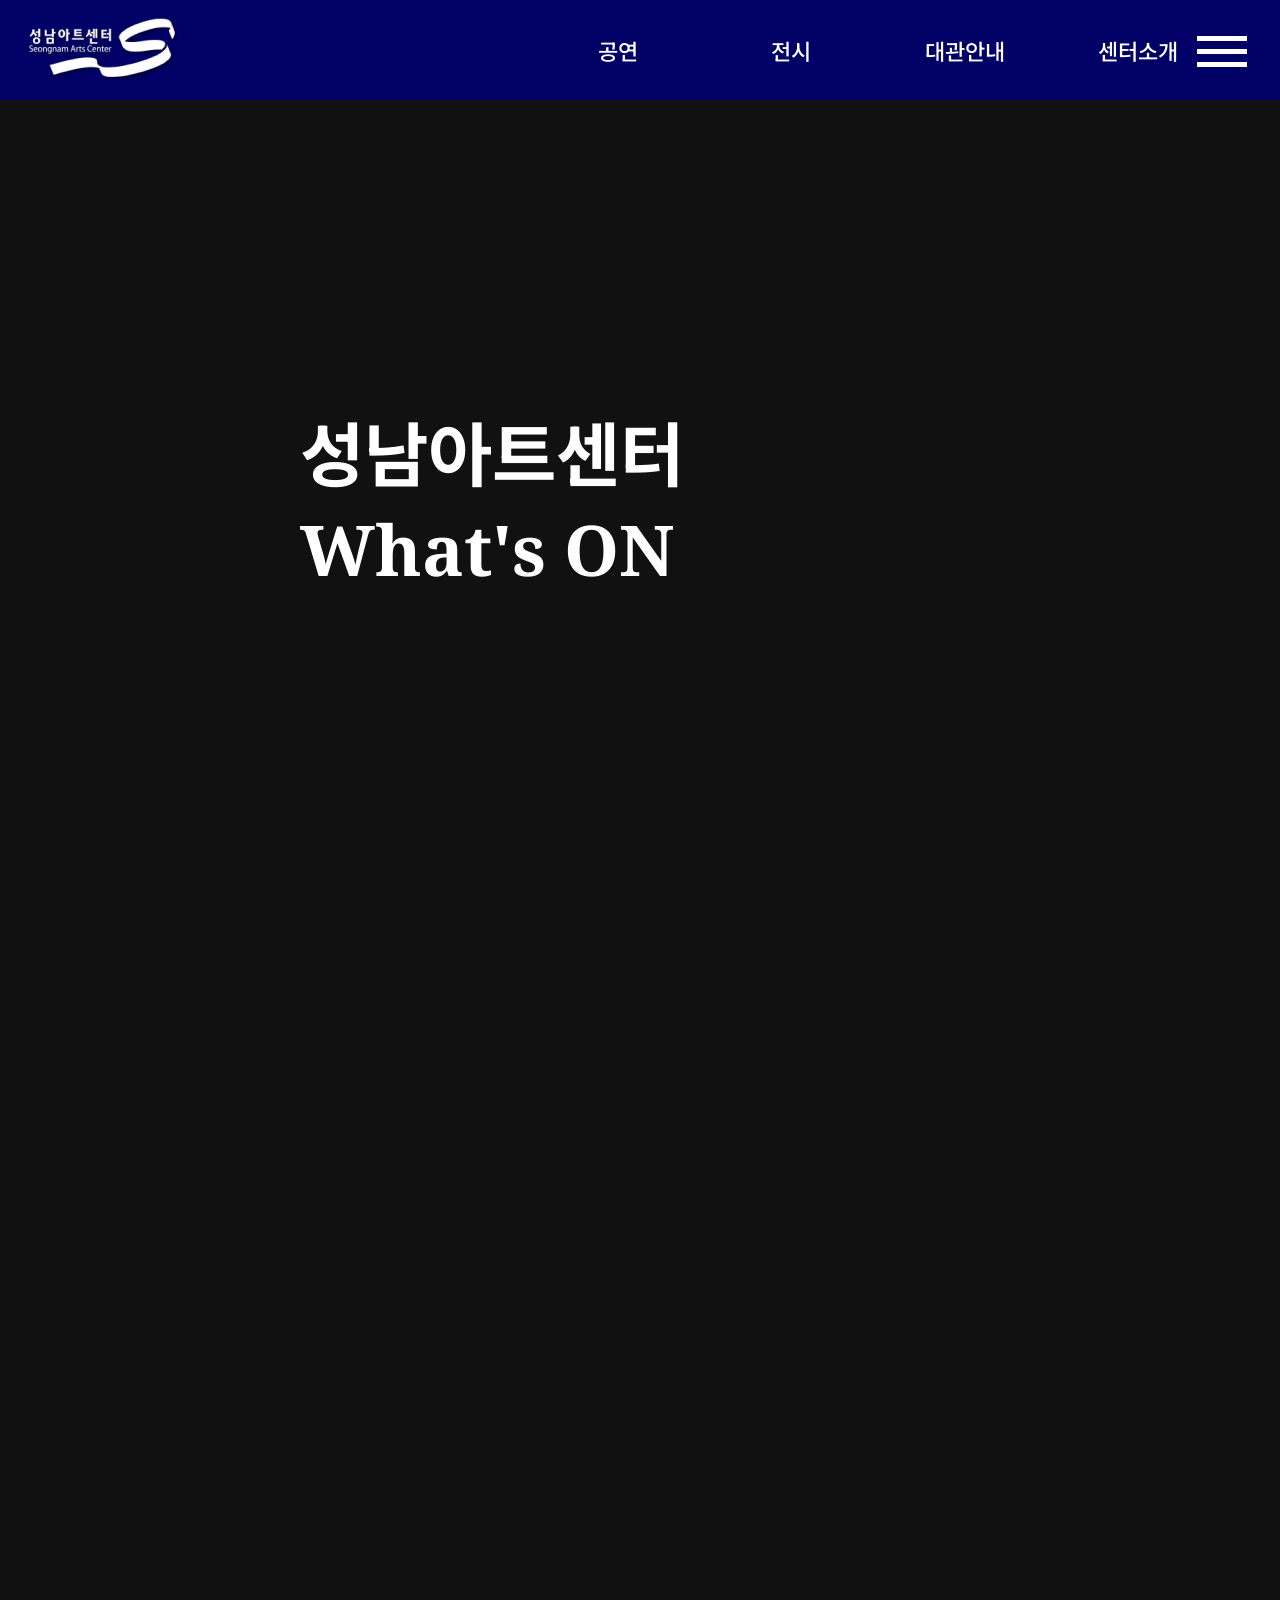
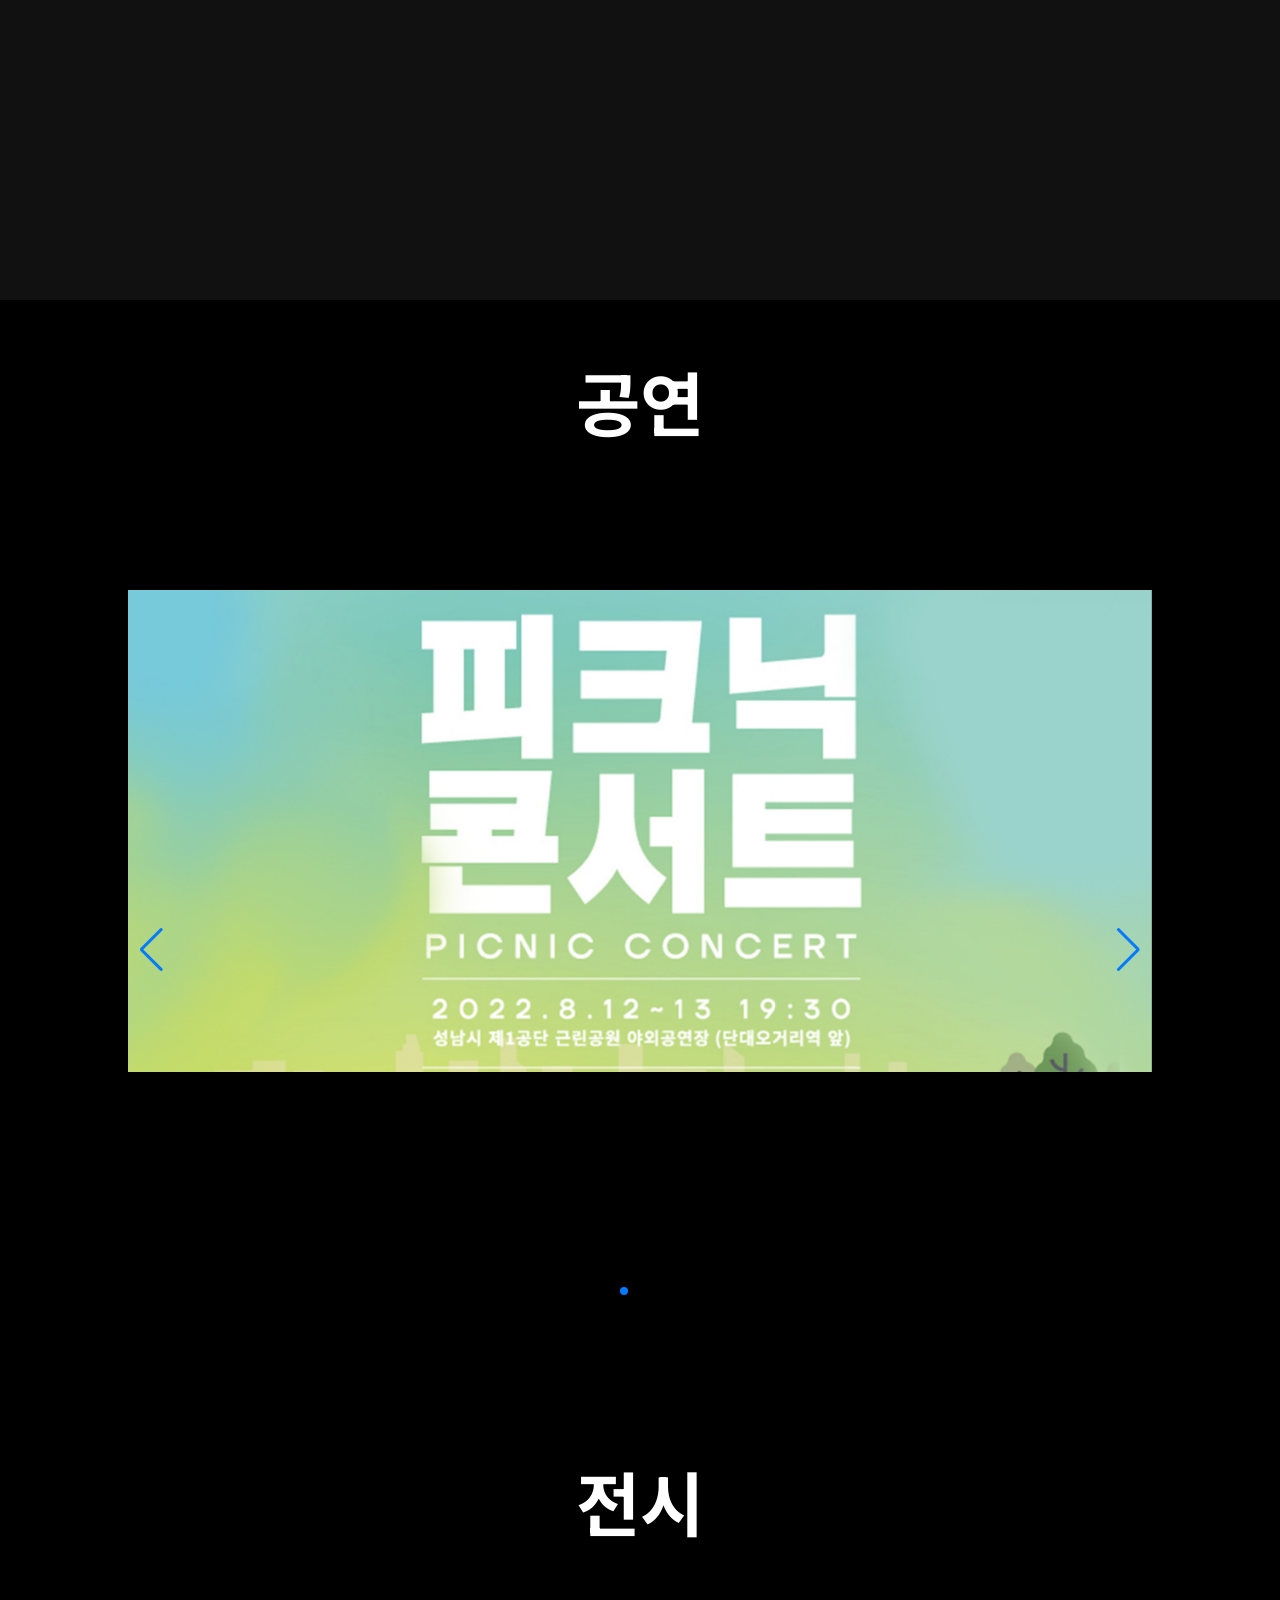
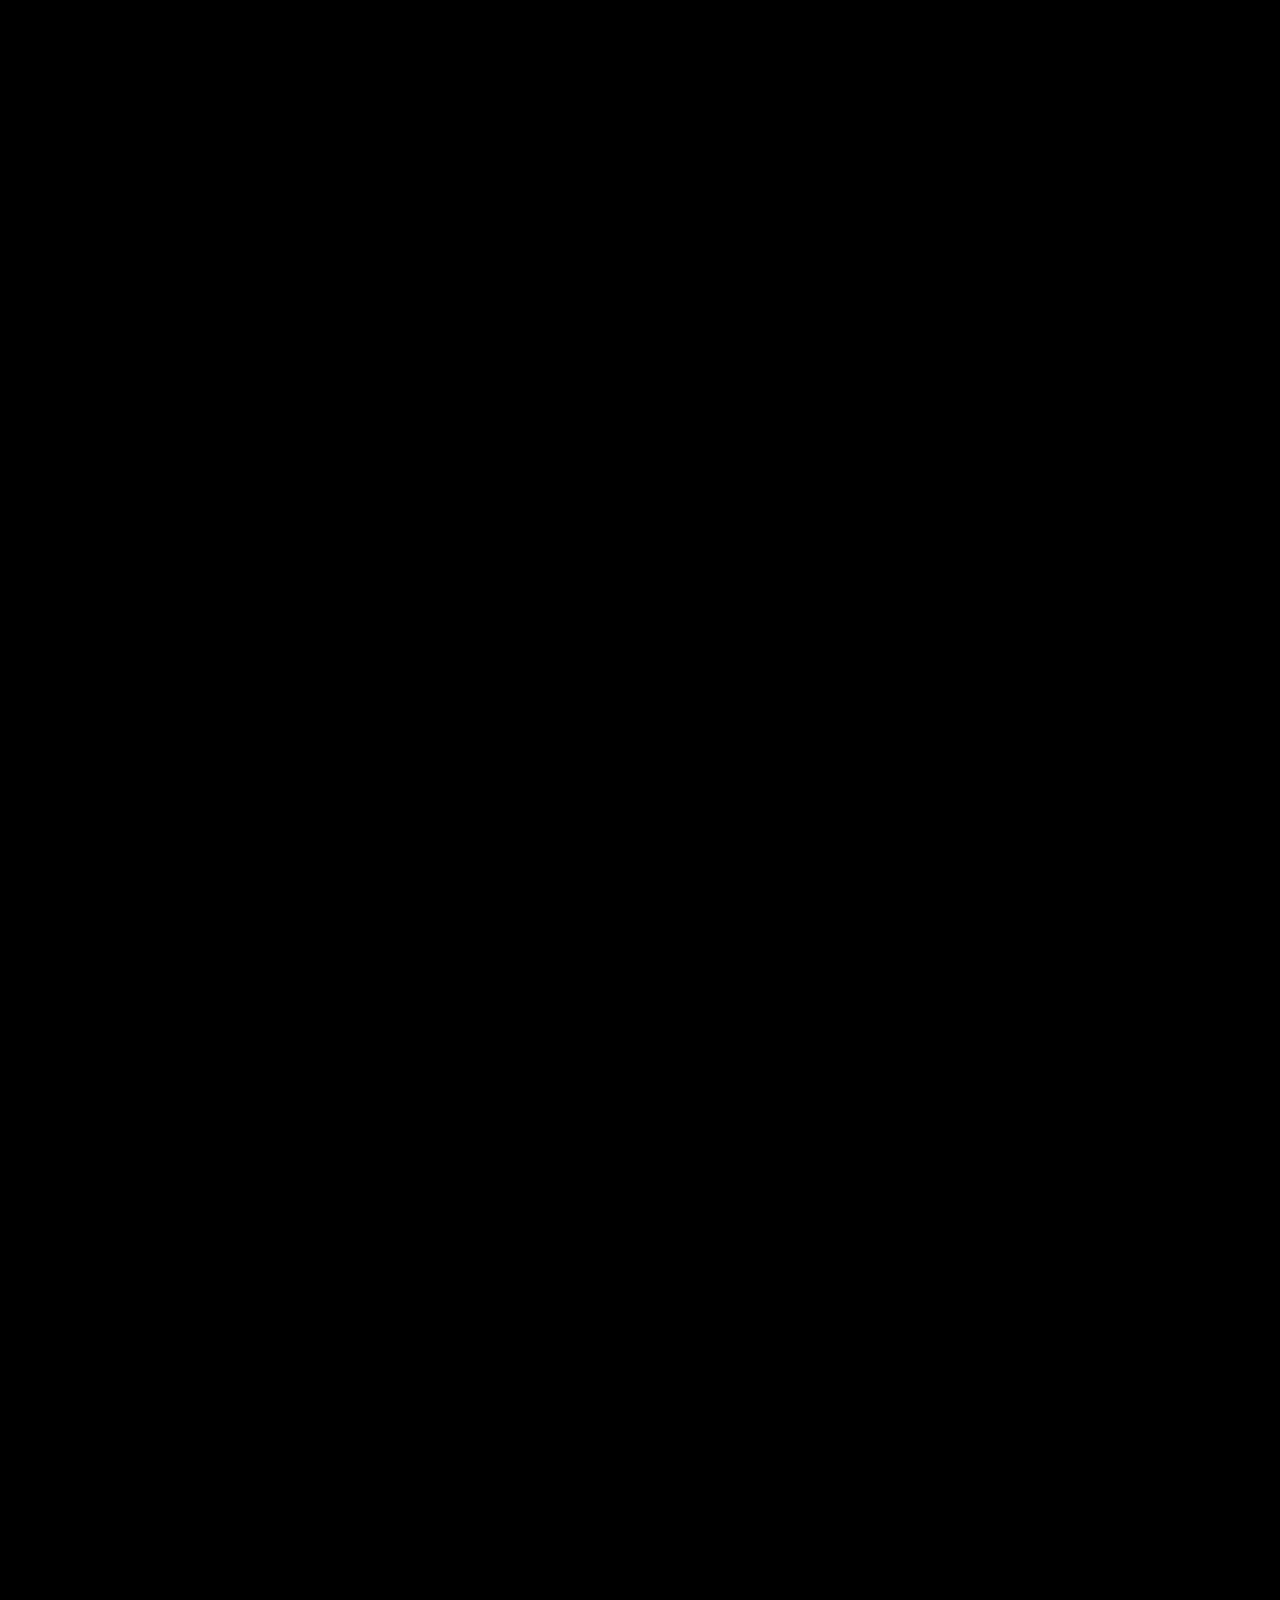
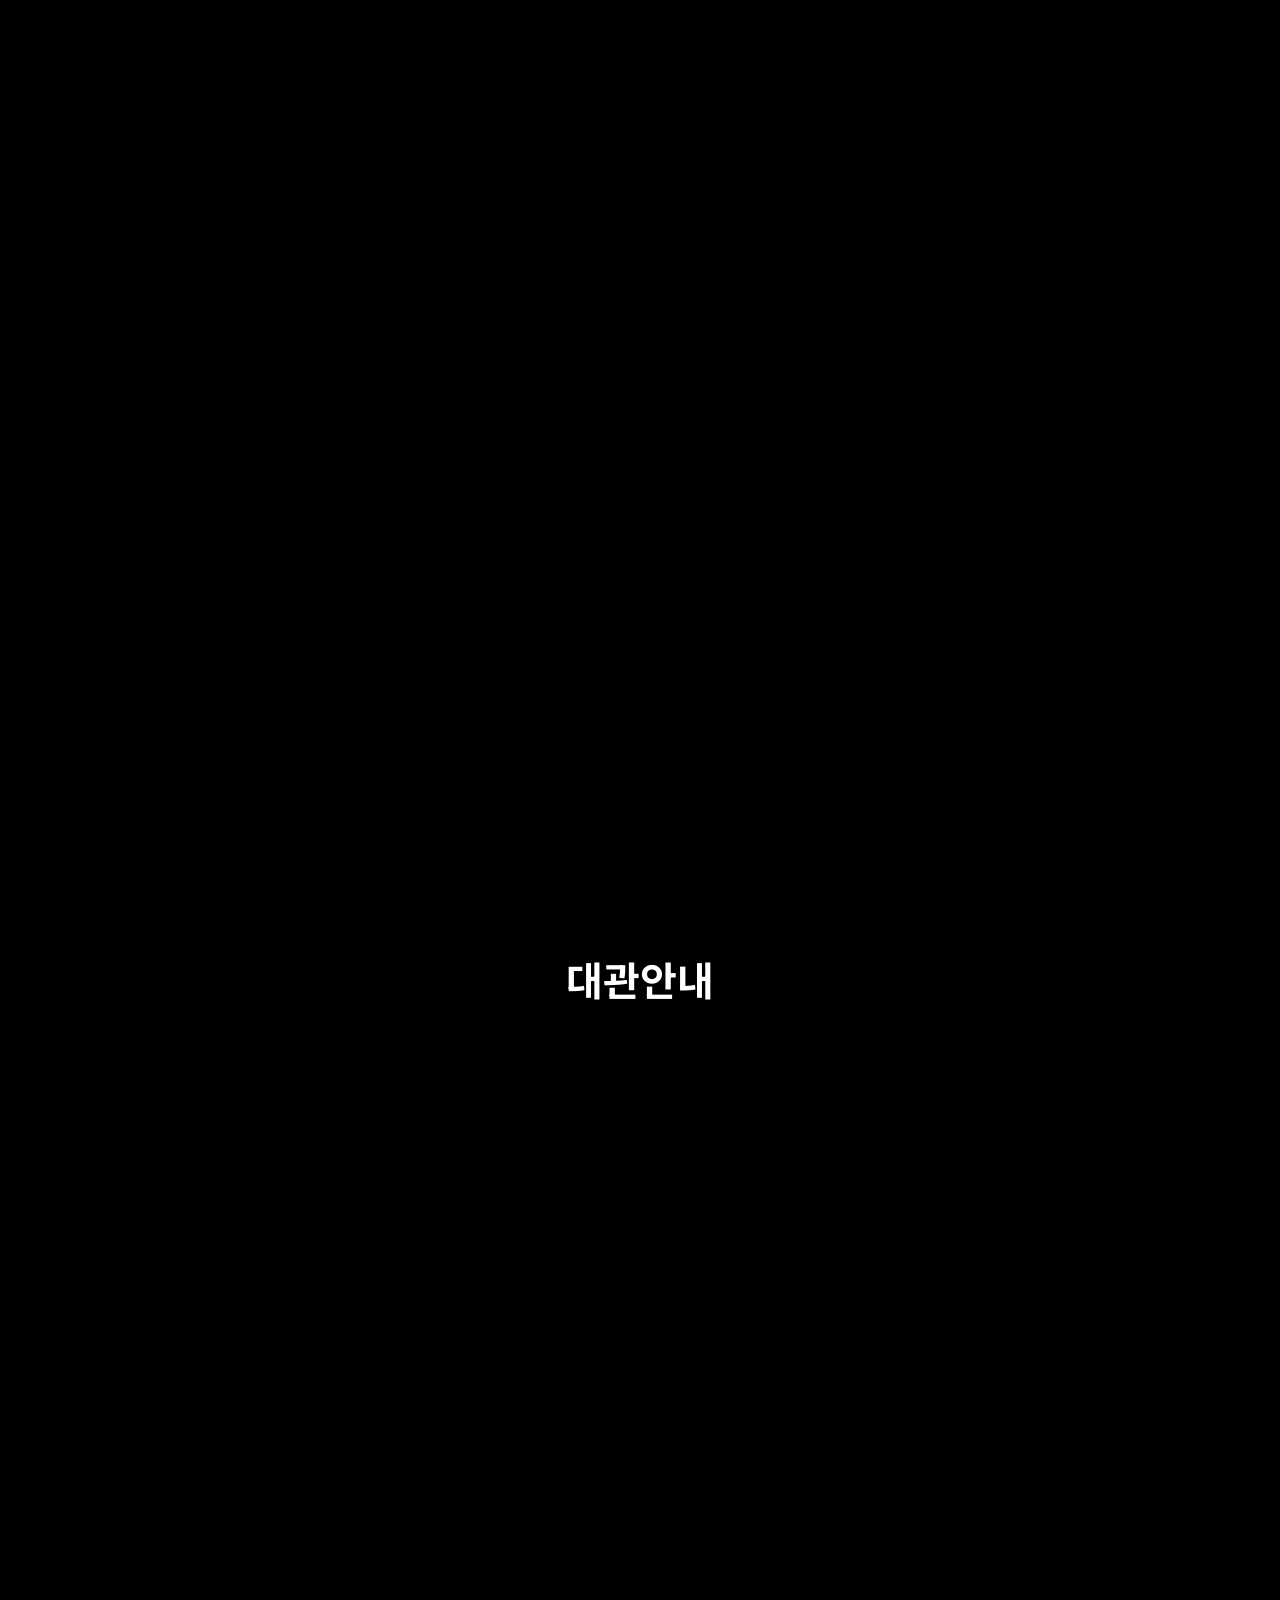
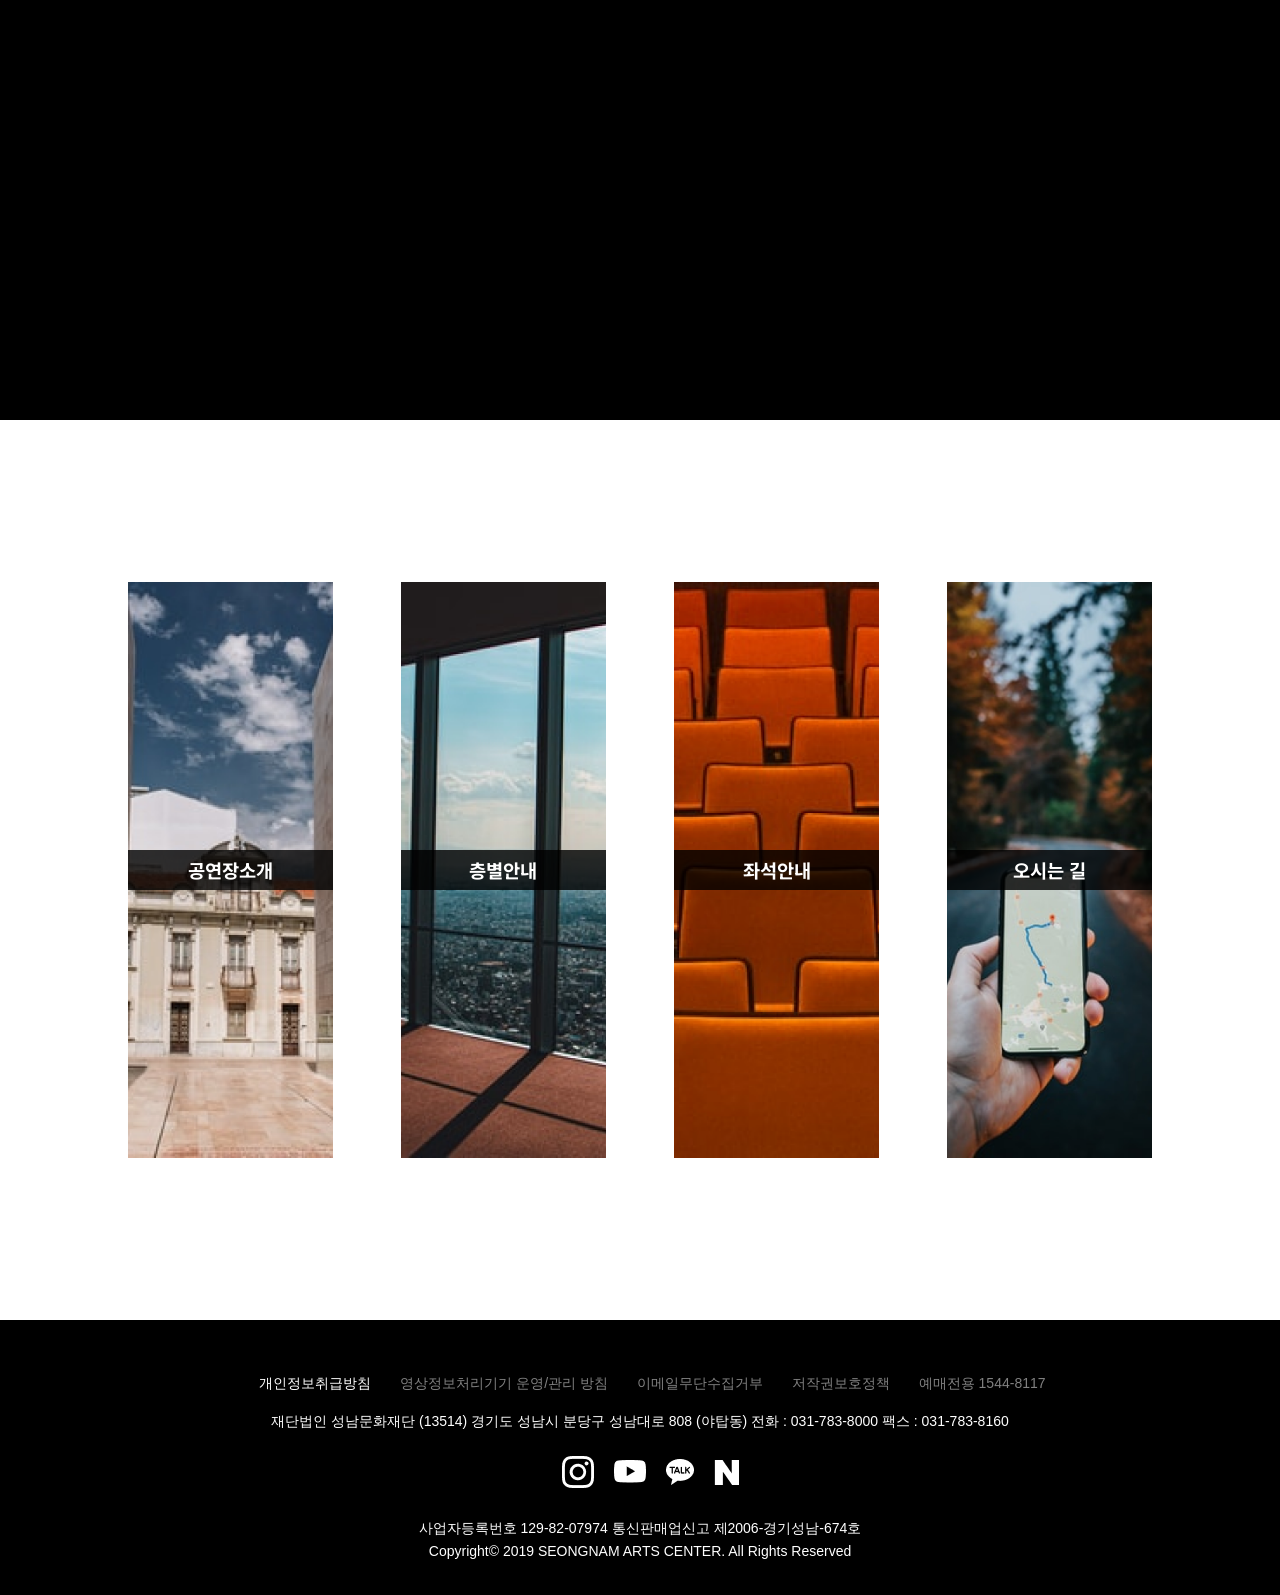
==== commit ce951776: "11" ====
--- a/index.html
+++ b/index.html
@@ -243,7 +243,6 @@
         <div class="main-title">
             <h1>전시</h1>
         </div>
-
         <div class="blur-filter"></div>
 
         <section class="ex-gallery">
@@ -257,7 +256,7 @@
                     <p class="eP3">8.5(금) 오후 7시 30분 / 8.6(토) 오후 3시</p>
 
                     <div class="exBtn">
-                        <a class="exA1" href="#">상세보기</a>
+                        <a class="exA1" href="./detail/pdetail-1.html">상세보기</a>
                         <a class="exA2" href="#">예매하기</a>
                     </div>
                 </div>
@@ -272,7 +271,7 @@
                     <p class="eP3">8.19(금) 오후 7시 30분</p>
 
                     <div class="exBtn">
-                        <a class="exA1" href="#">상세보기</a>
+                        <a class="exA1" href="./detail/pdetail-10.html">상세보기</a>
                         <a class="exA2" href="#">예매하기</a>
                     </div>
                 </div>
@@ -287,7 +286,7 @@
                     <p class="eP3">10:00~18:00 (매표 및 입장마감 17:00)</p>
 
                     <div class="exBtn">
-                        <a class="exA1" href="#">상세보기</a>
+                        <a class="exA1" href="./detail/pdetail-13.html">상세보기</a>
                         <a class="exA2" href="#">예매하기</a>
                     </div>
                 </div>
@@ -302,17 +301,13 @@
                     <p class="eP3">화-일요일 10:00-18:00, 매주 월요일 휴관</p>
 
                     <div class="exBtn">
-                        <a class="exA1" href="#">상세보기</a>
+                        <a class="exA1" href="./detail/pdetail-15.html">상세보기</a>
                         <a class="exA2" href="#">예매하기</a>
                     </div>
                 </div>
             </div>
 
-
-
-
         </section>
-
     </section>
 
     <section id="rental">
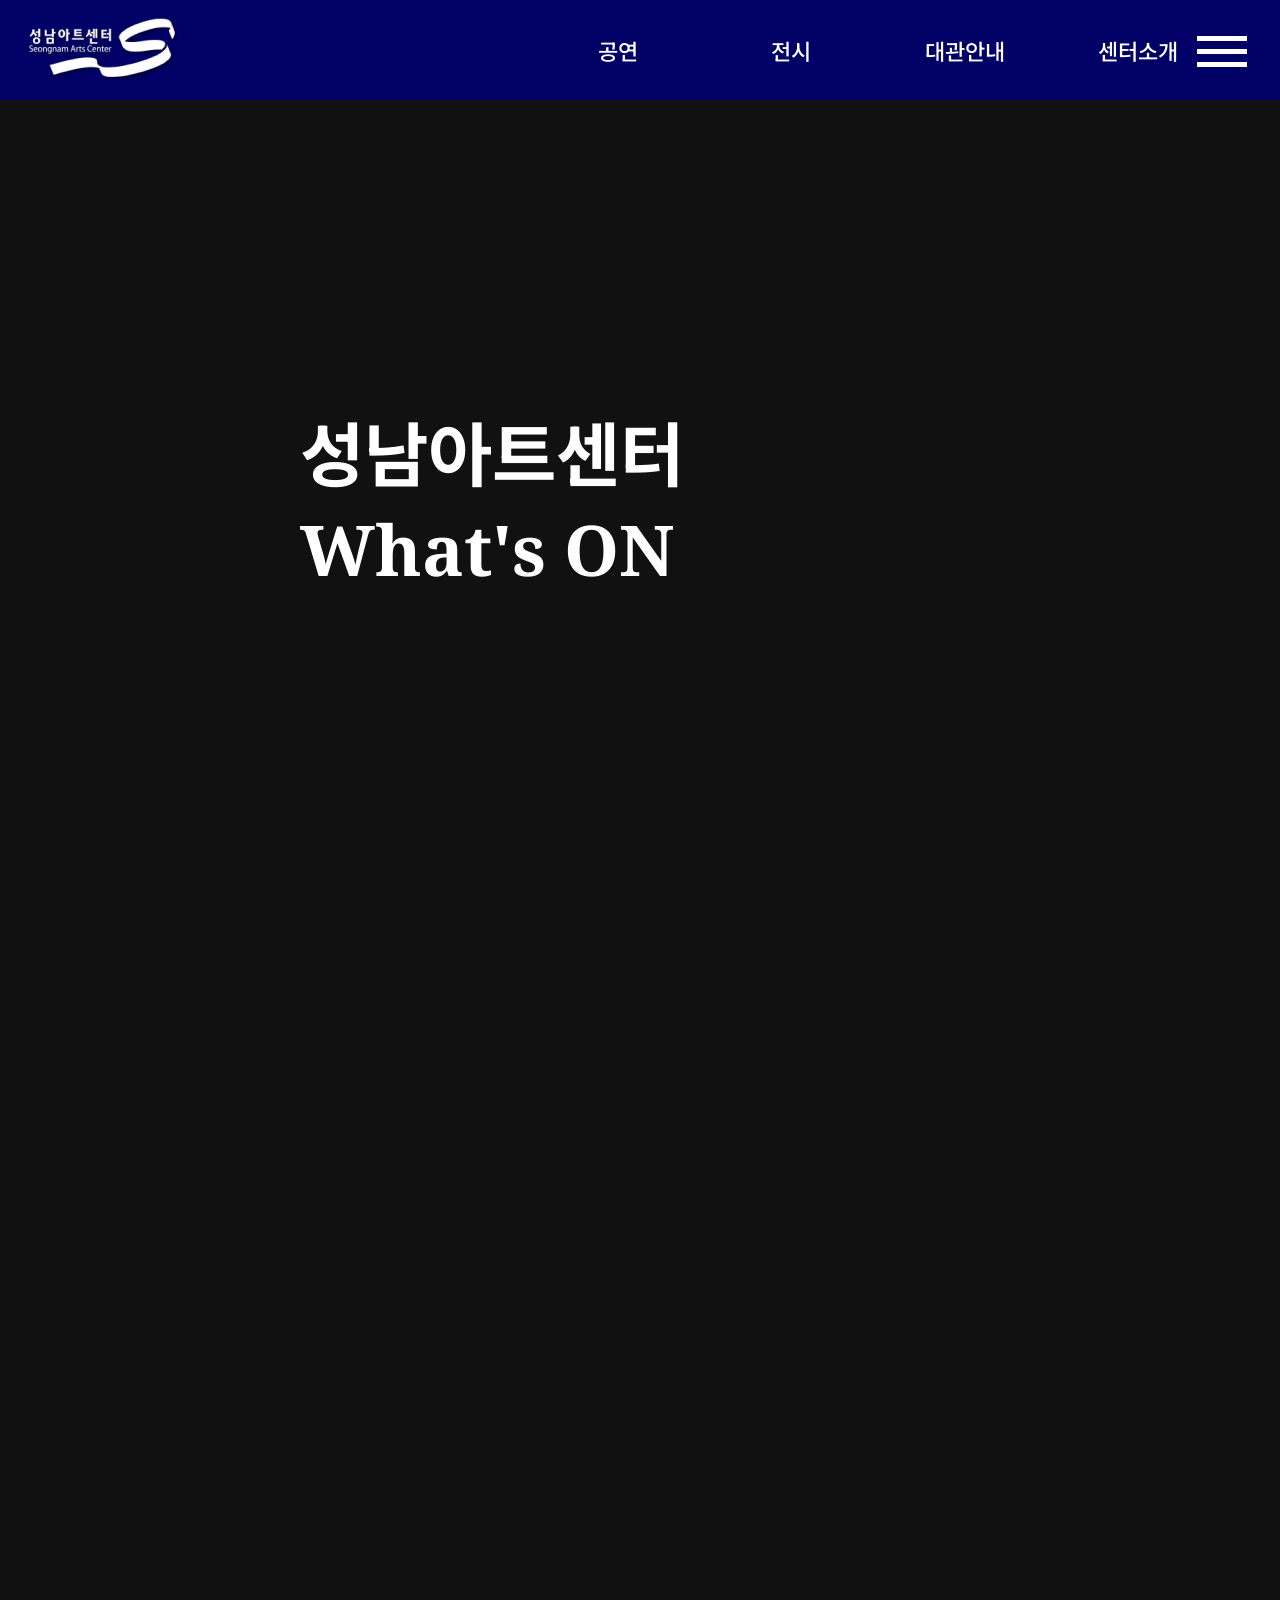
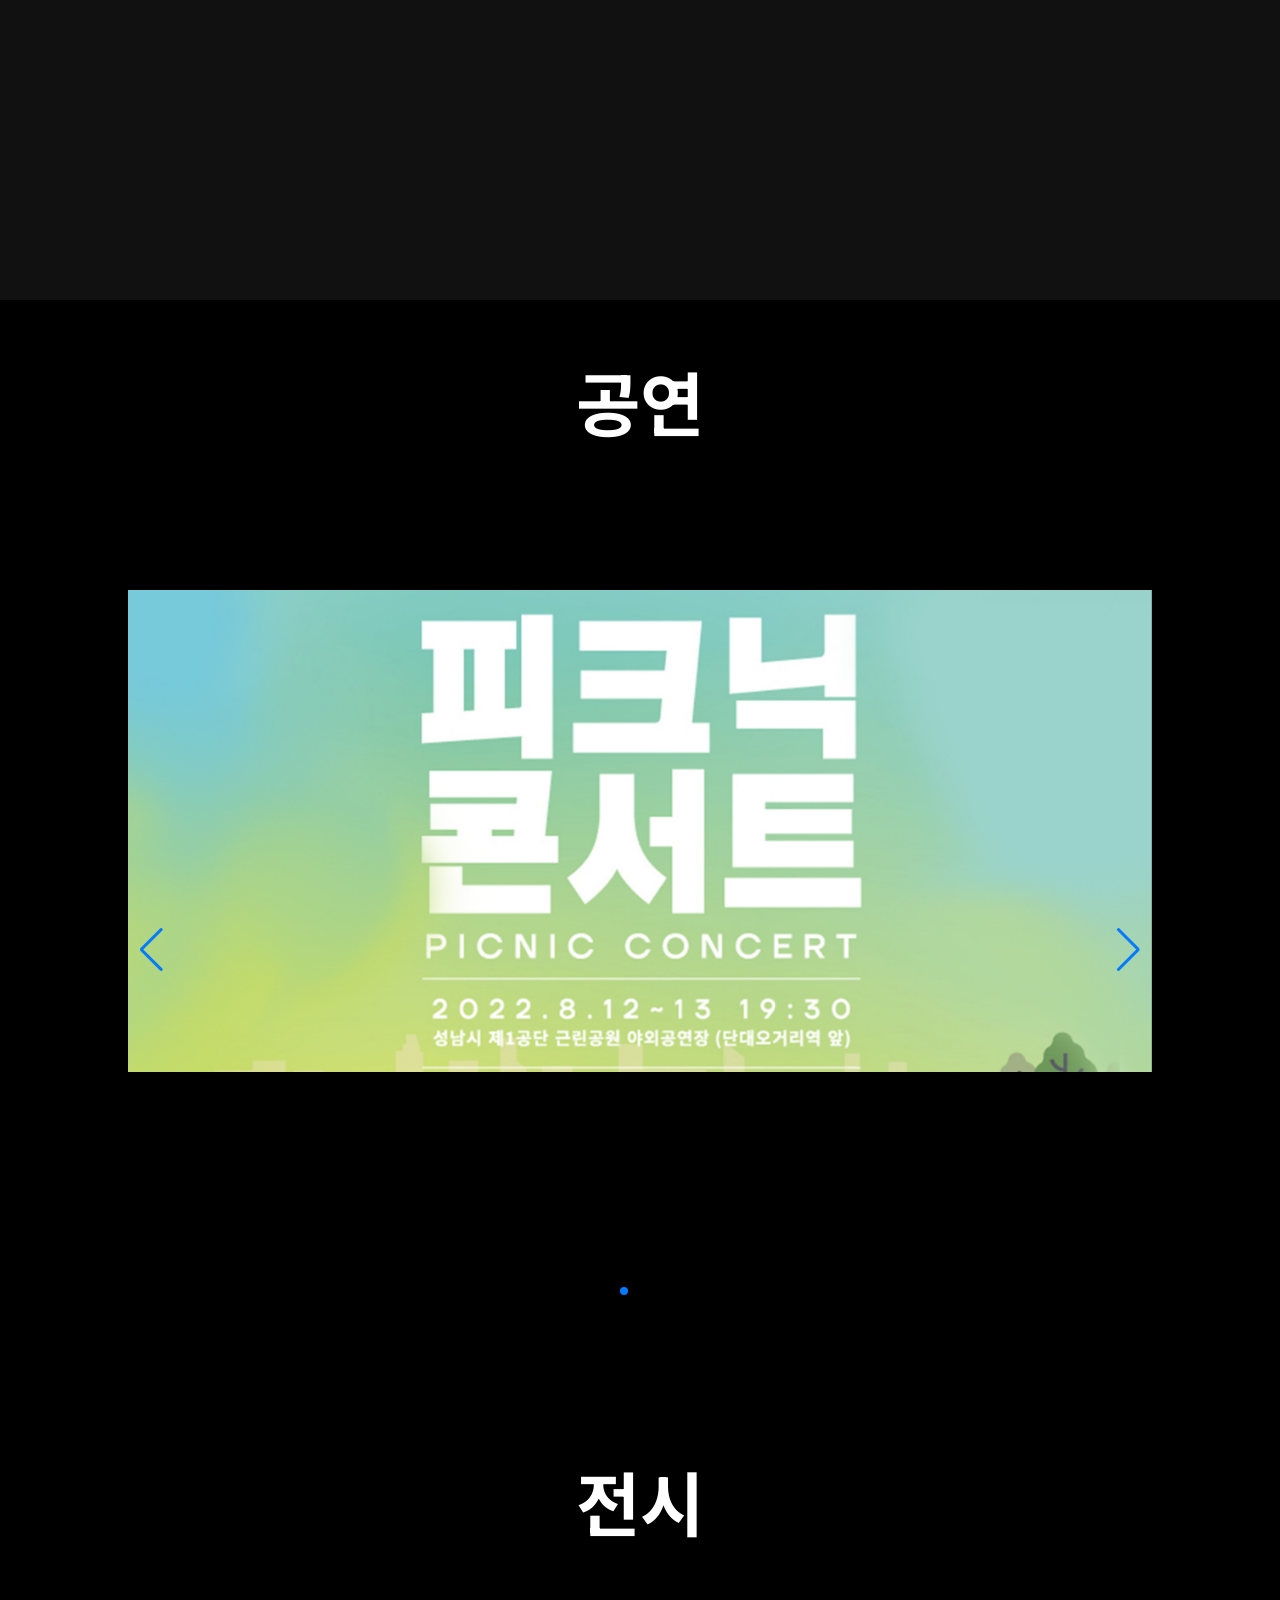
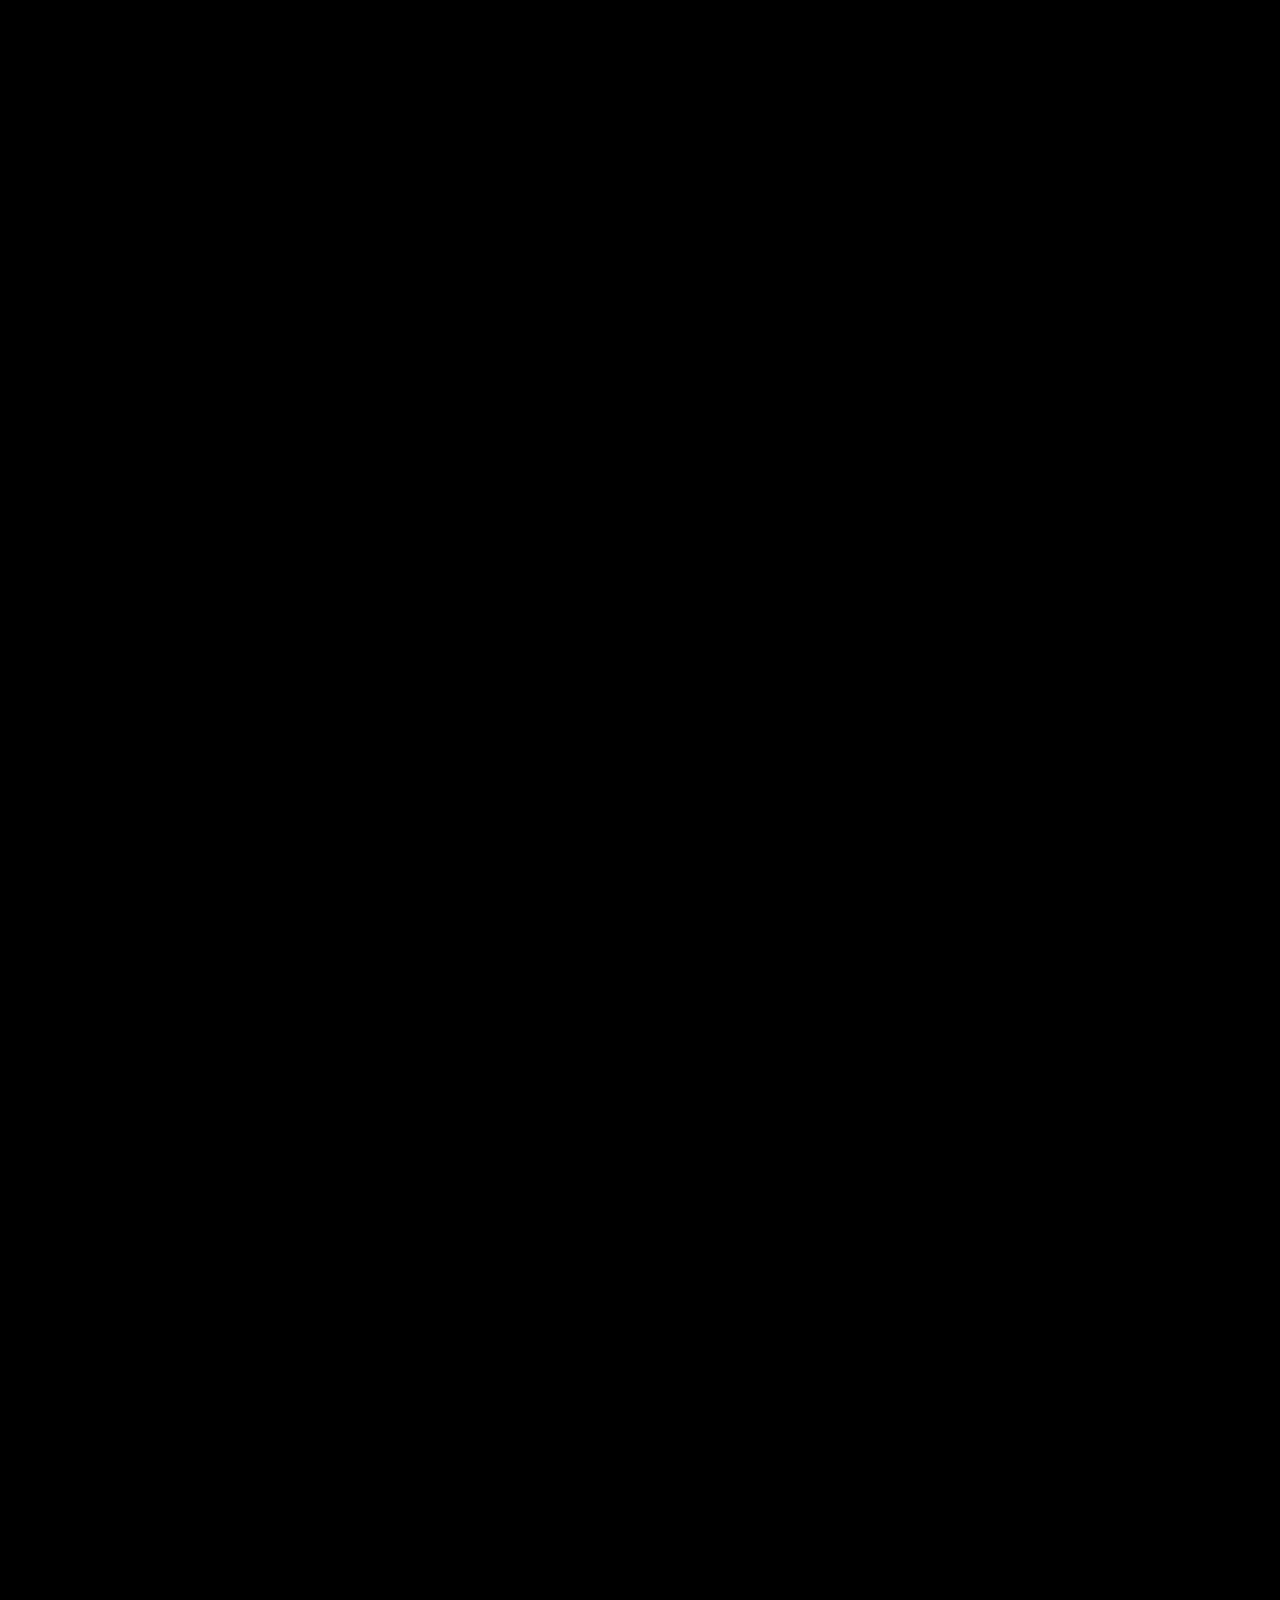
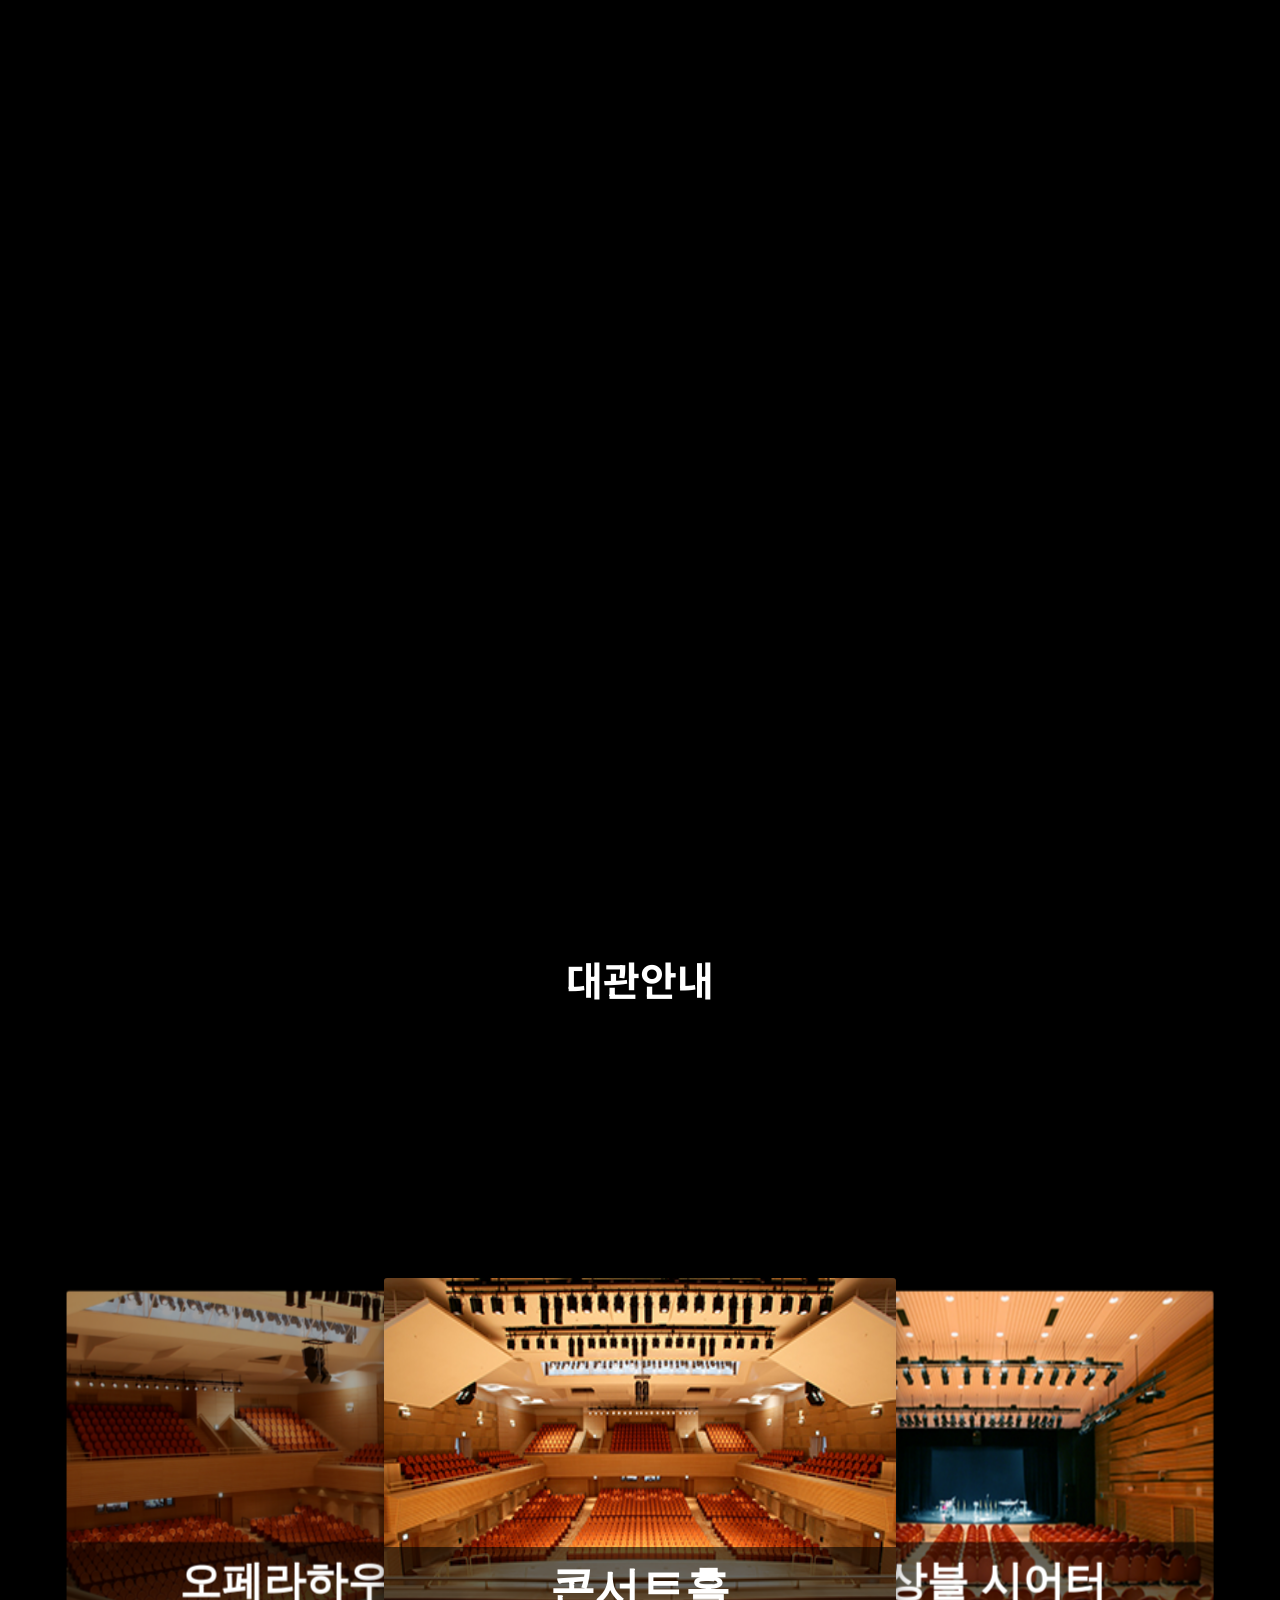
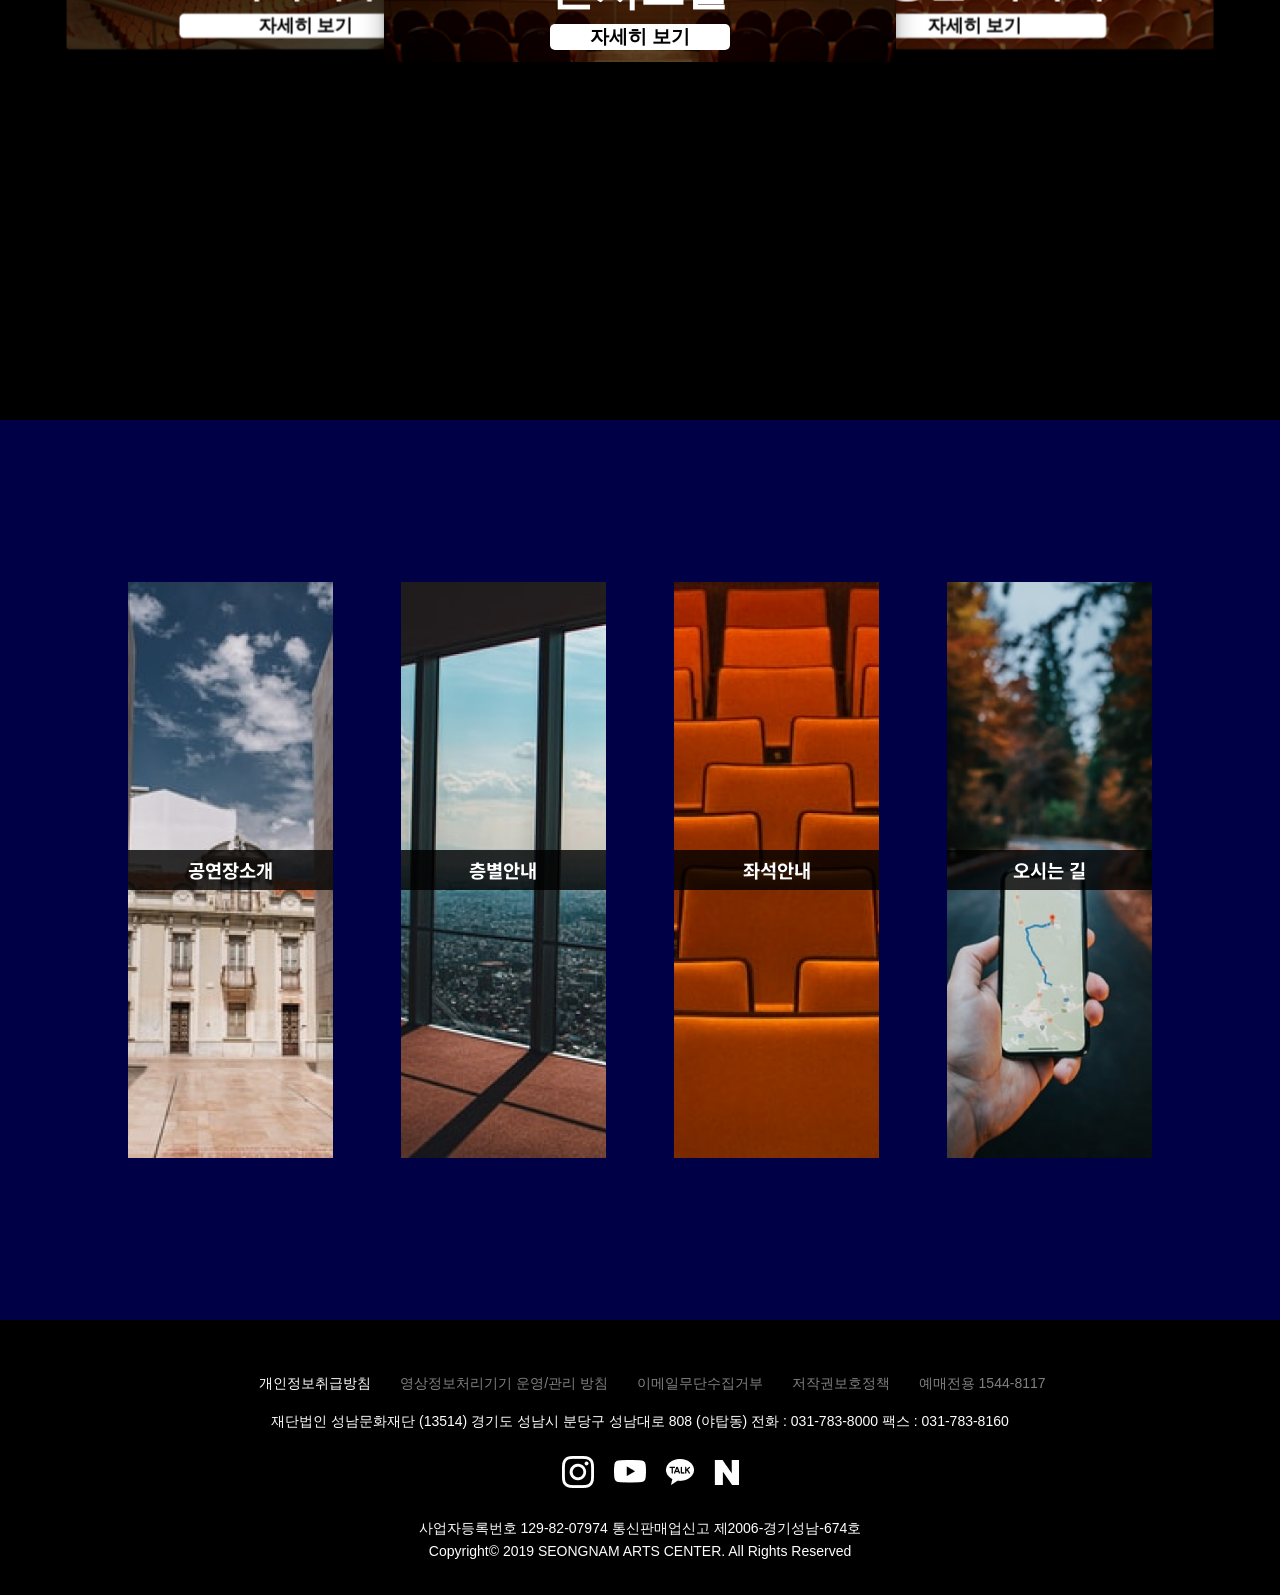
==== commit 7630f2a8: "마무리" ====
--- a/index.html
+++ b/index.html
@@ -321,19 +321,19 @@
             <input type="radio" name="slider" id="s3">
 
             <label for="s1" id="slide1">
-                <img src="images/concert.png" alt="콘서트홀">
+                <img src="images/consert01.jpeg" alt="콘서트홀">
                 <div class="click-modal">
                     <p>콘서트홀<span class="rental-detail-concert">자세히 보기</span></p>
                 </div>
             </label>
             <label for="s2" id="slide2">
-                <img src="images/ensemble.png" alt="앙상블시어터">
+                <img src="images/ensemble01.jpeg" alt="앙상블시어터">
                 <div class="click-modal">
                     <p>앙상블 시어터<span class="rental-detail-ensemble">자세히 보기</span></p>
                 </div>
             </label>
             <label for="s3" id="slide3">
-                <img src="images/opera.png" alt="오페라하우스">
+                <img src="images/opera01.png" alt="오페라하우스">
                 <div class="click-modal">
                     <p>오페라하우스<span class="rental-detail-opera">자세히 보기</span></p>
                 </div>
